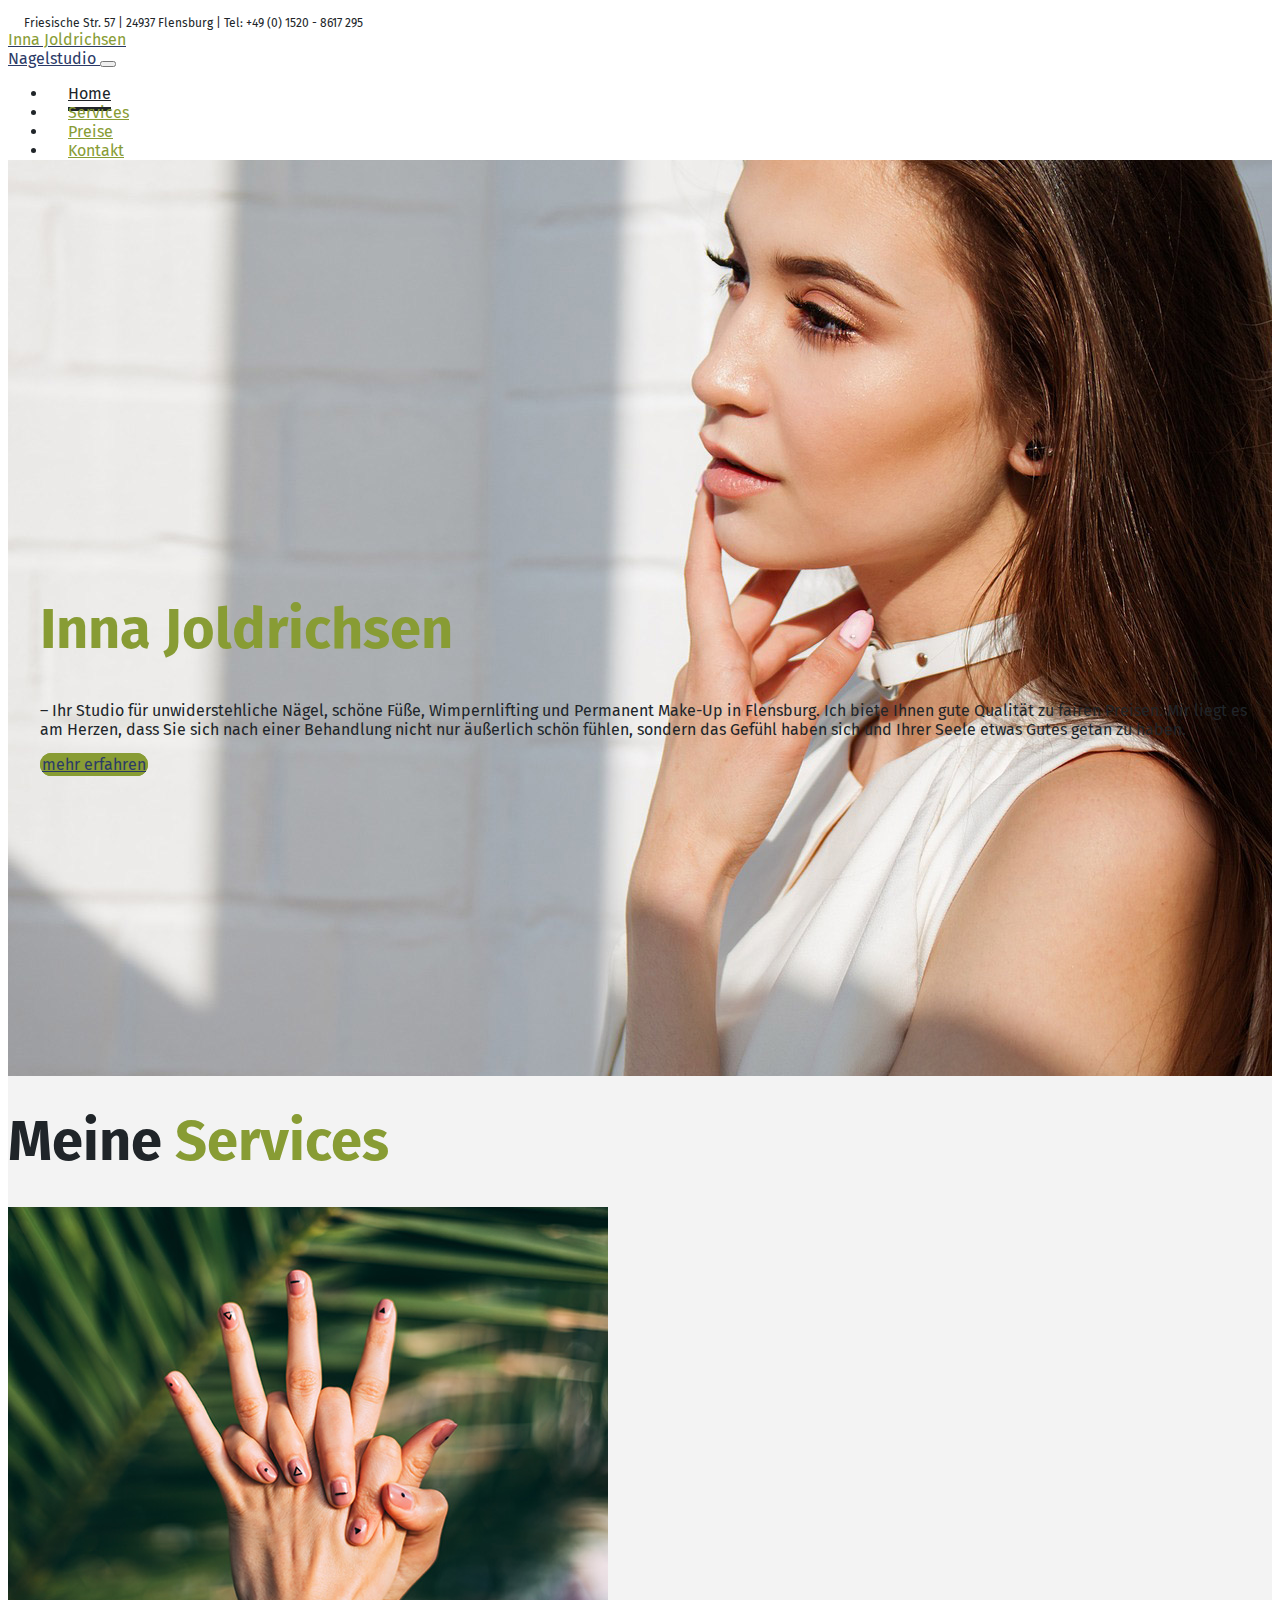
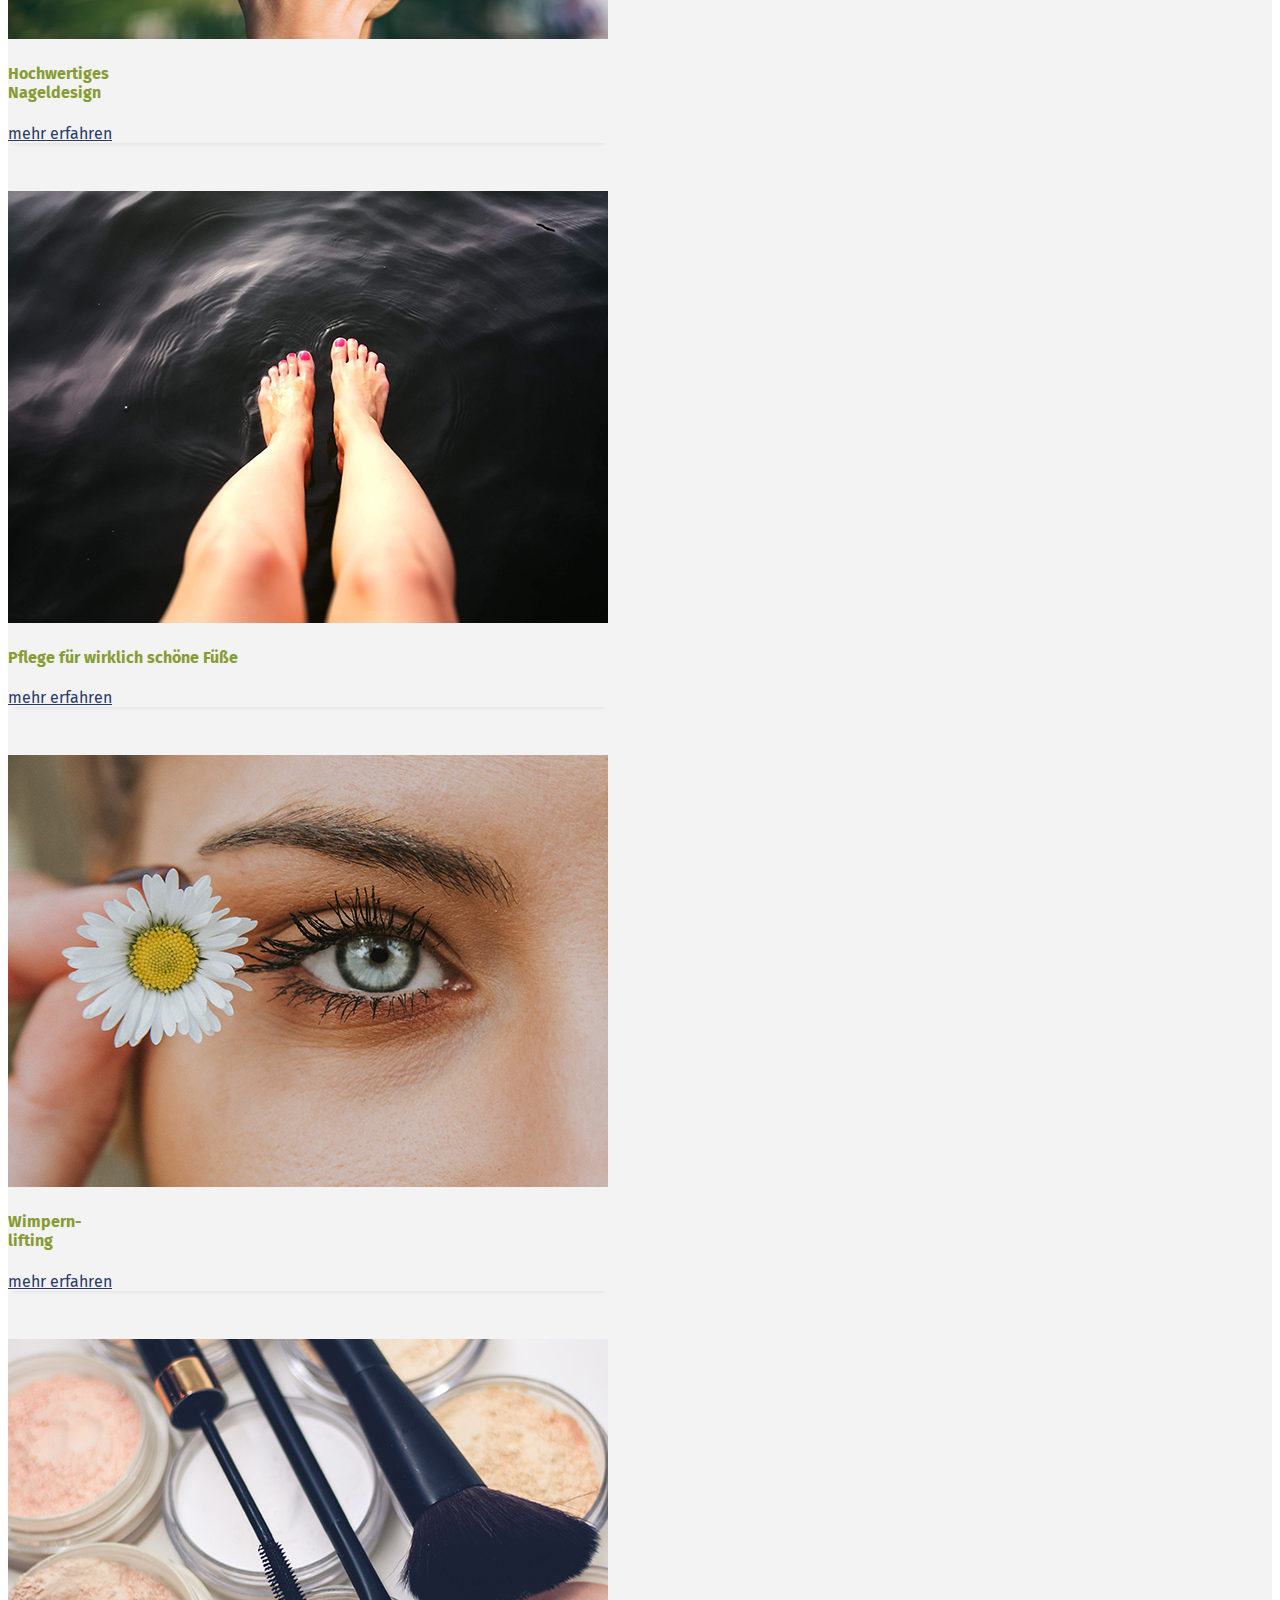
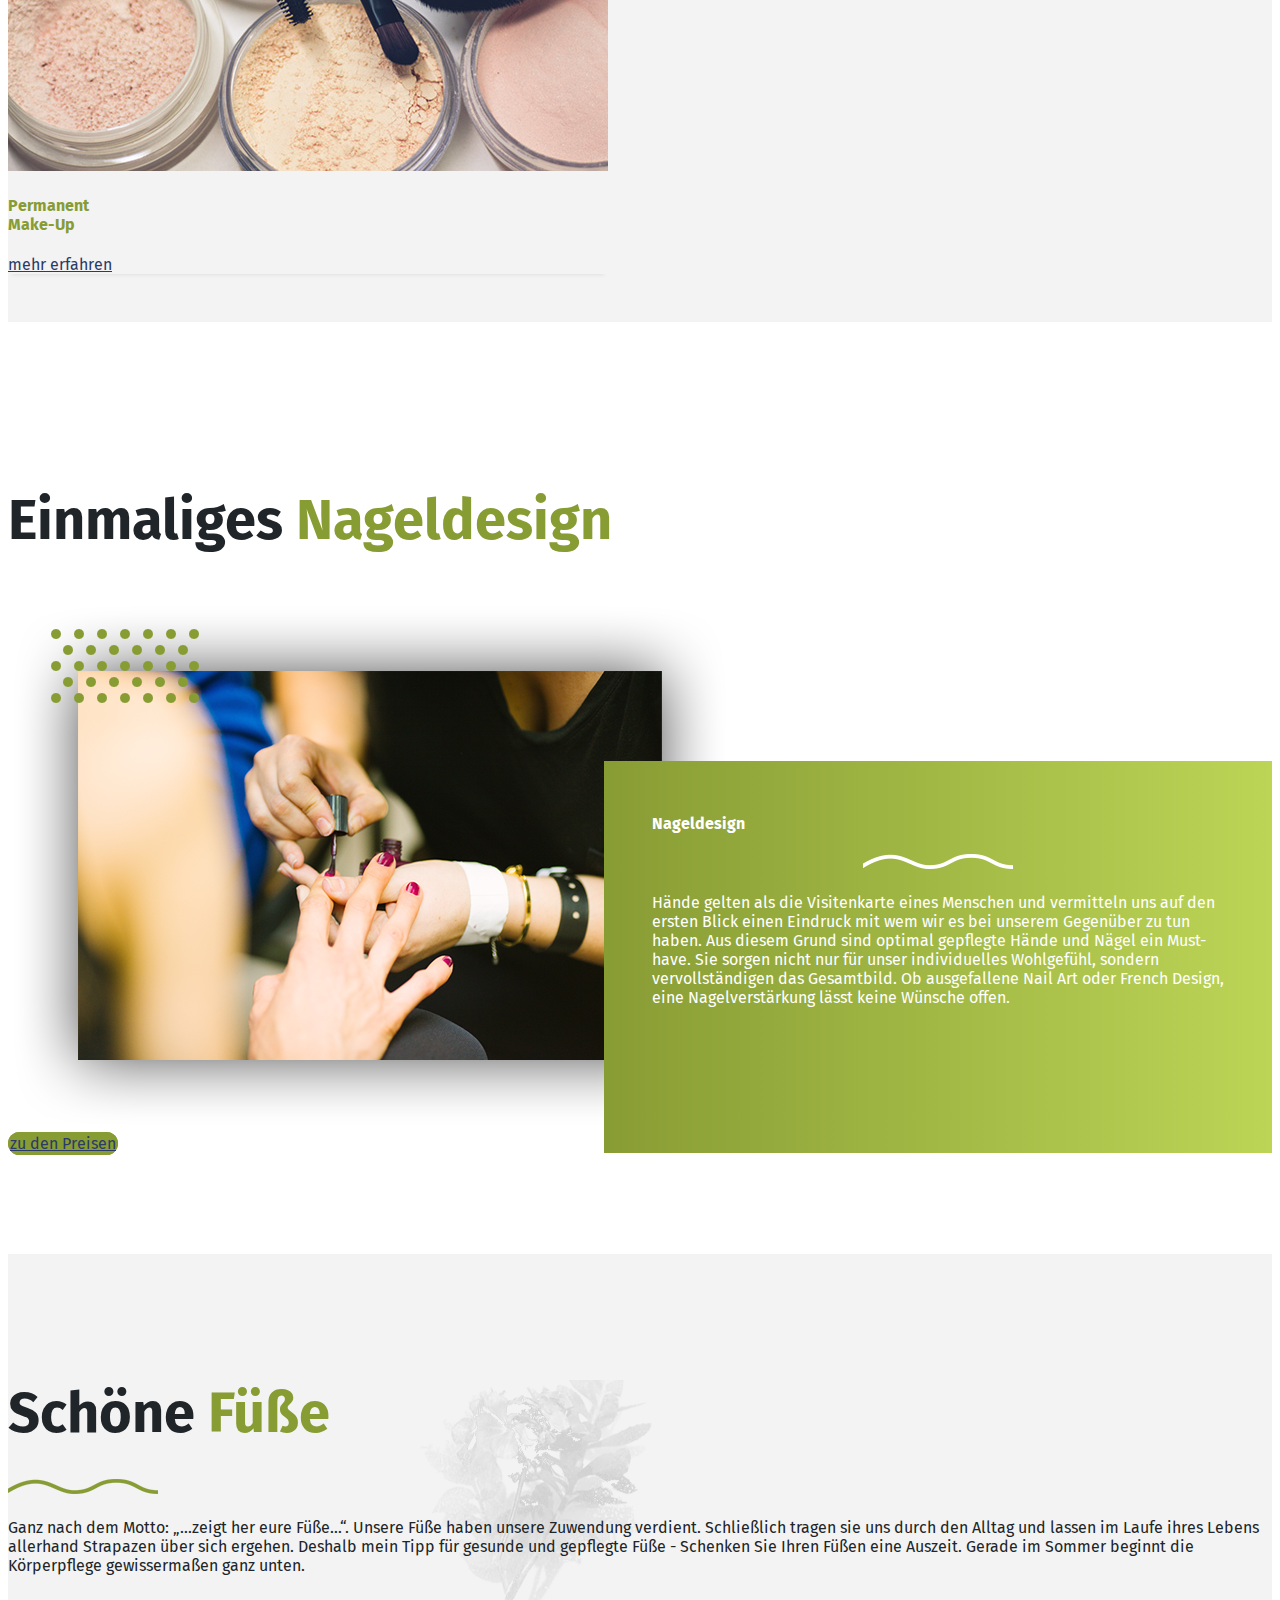
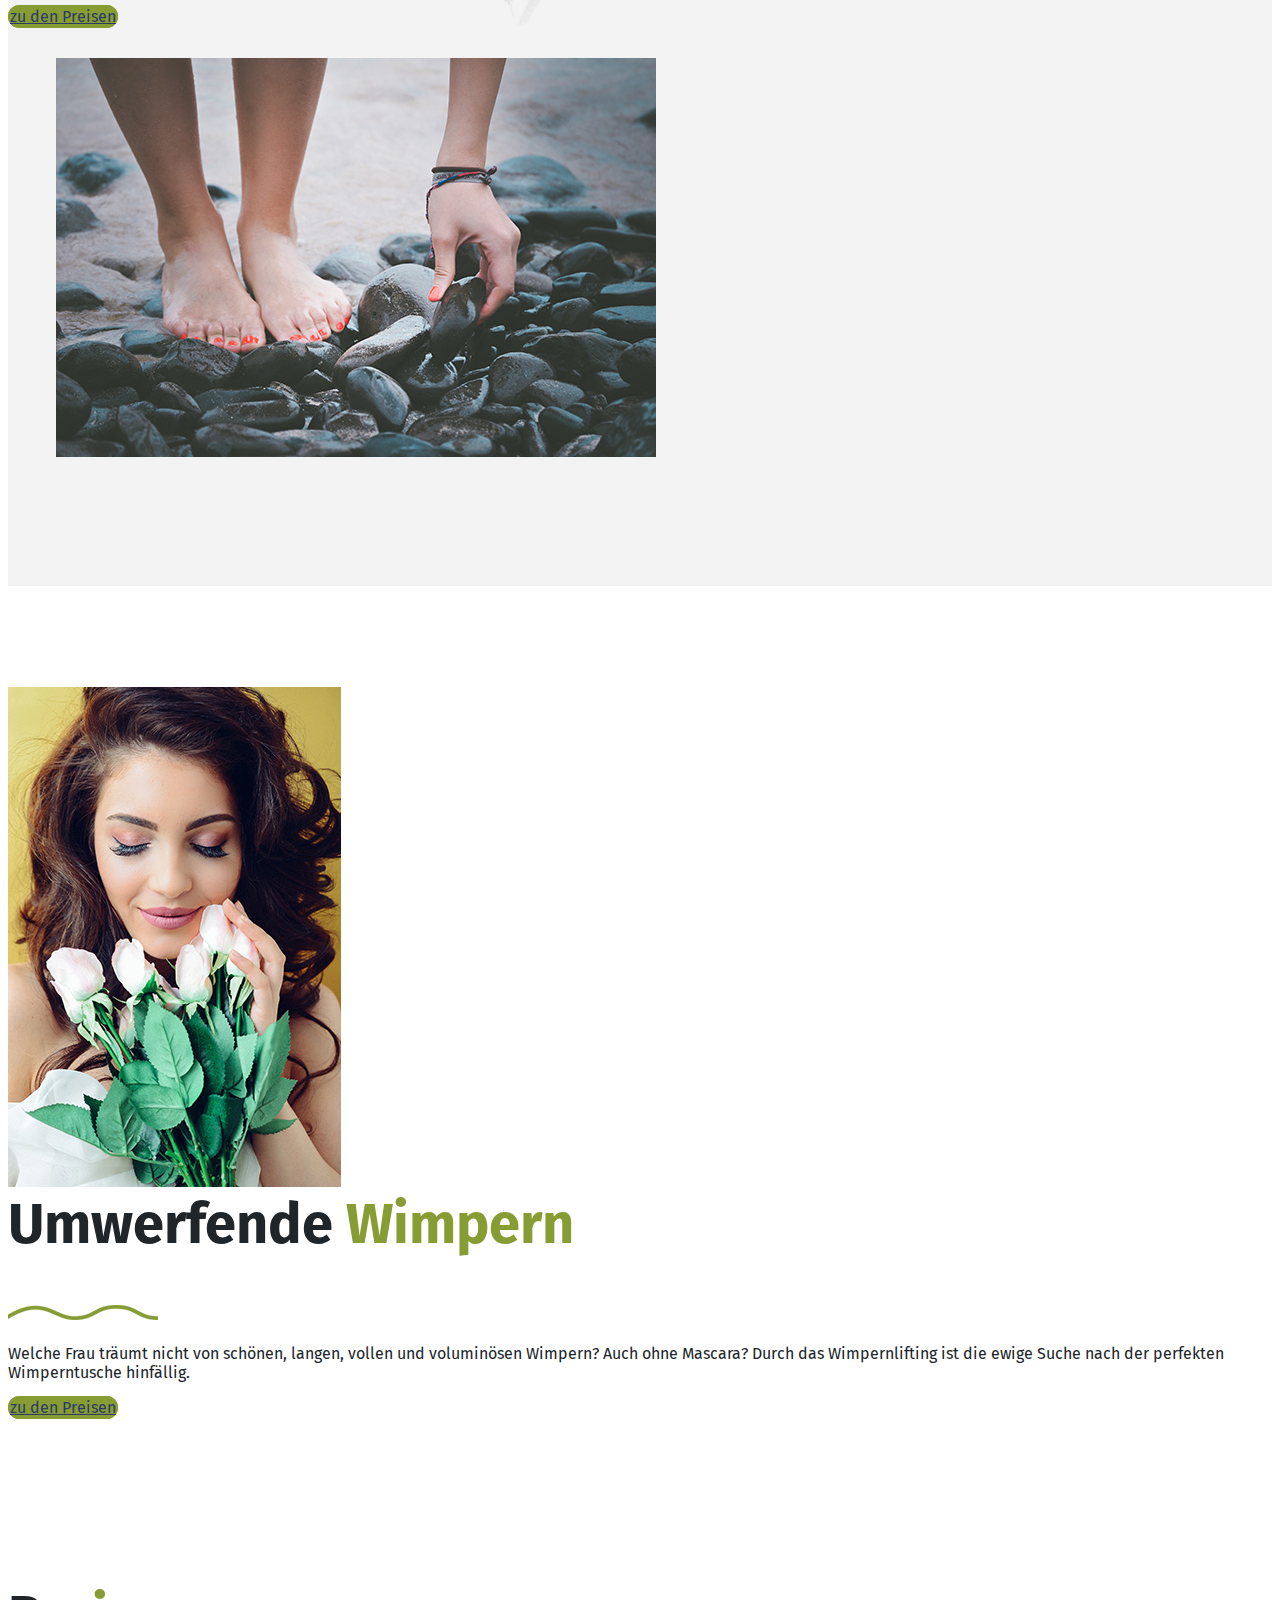
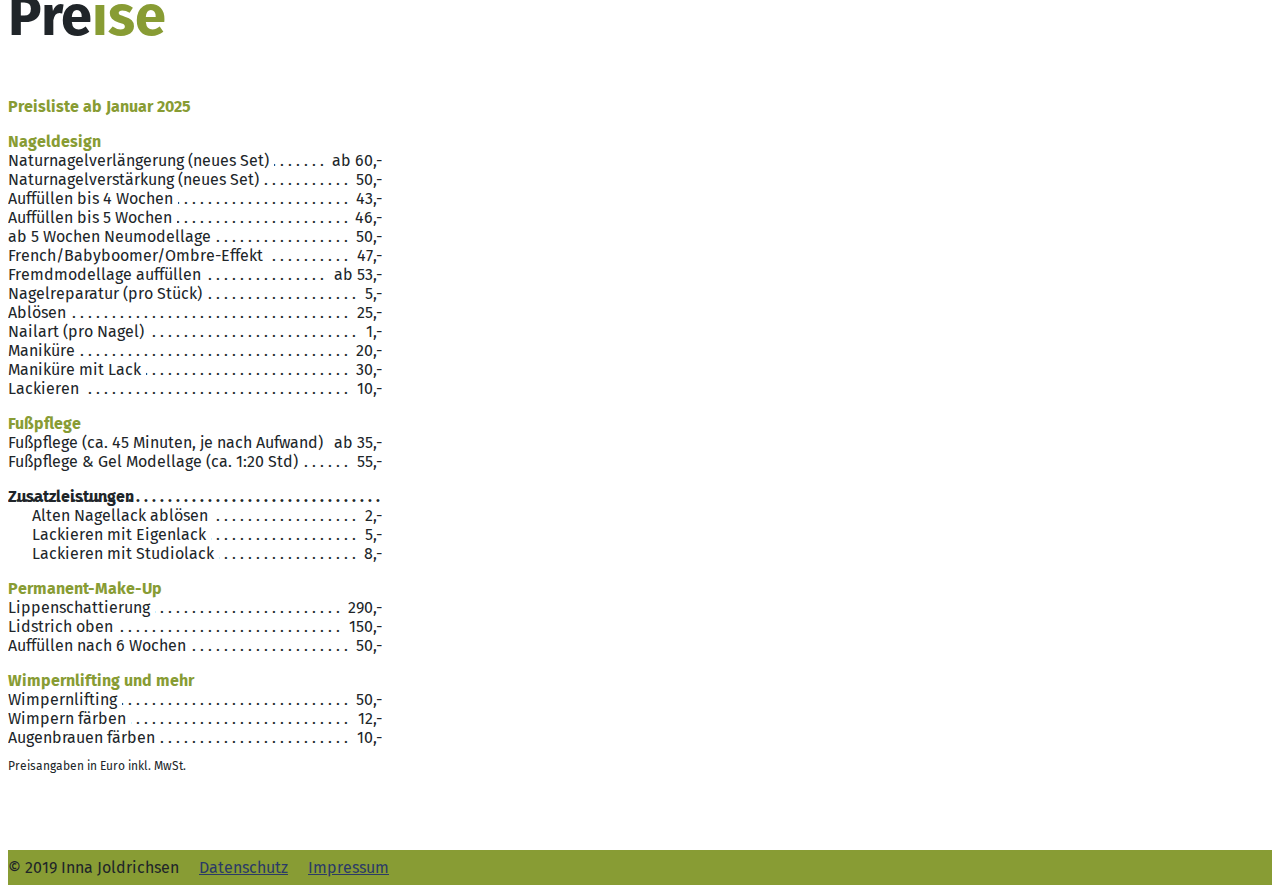
==== index.html @ 5d444e3d "Update index.html" ====
<!doctype html>
<html lang="de">

<head>
	<meta charset="utf-8">
	<meta name="viewport" content="width=device-width, initial-scale=1, shrink-to-fit=no">
	<meta name="theme-color" content="#889c34">
	<meta name="description" content="Ihr Studio für unwiderstehliche Nägel ✓ schöne Füße ✓ Wimpernlifting ✓ und Permanent
							Make-Up ✓ in Flensburg.">
	<meta name="google-site-verification" content="NHGlE4Bp3HLleCFVQWU3sclXeneQfaliuszLx5wjIrM" />

	<link rel="icon" type="image/vnd.microsoft.icon" href="favicon.ico">

	<link rel="stylesheet" href="https://stackpath.bootstrapcdn.com/bootstrap/4.1.3/css/bootstrap.min.css" integrity="sha384-MCw98/SFnGE8fJT3GXwEOngsV7Zt27NXFoaoApmYm81iuXoPkFOJwJ8ERdknLPMO"
	 crossorigin="anonymous">
	<link rel="stylesheet" type="text/css" href="styles.css">
	<title>Nagelstudio in Flensburg | Inna Joldrichsen</title>
</head>

<body>
	<header class="home">
		<div class="container-fluid head fixed-top" id="home">
			<div class="container">
				<div class="row">
					<div class="col-12">
						<p class="text-right address">Friesische Str. 57 | 24937 Flensburg | Tel: +49 (0) 1520 - 8617 295</p>
					</div>
				</div>
				<nav class="navbar navbar-expand-lg navbar-light">
					<a class="navbar-brand" href="#home">
						<span style="color: #889c34;">Inna Joldrichsen</span><br>
						Nagelstudio
					</a>
					<button class="navbar-toggler" type="button" data-toggle="collapse" data-target="#navbarSupportedContent"
					 aria-controls="navbarSupportedContent" aria-expanded="false" aria-label="Toggle navigation">
						<span class="navbar-toggler-icon"></span>
					</button>
					<div class="collapse navbar-collapse" id="navbarSupportedContent">
						<ul class="navbar-nav ml-auto" id="top-menu">
							<li class="nav-item">
								<a class="nav-link active" href="#home">Home</a>
							</li>
							<li class="nav-item">
								<a class="nav-link" href="#services">Services</a>
							</li>
							<li class="nav-item">
								<a class="nav-link" href="#prices">Preise</a>
							</li>
							<li class="nav-item">
								<a class="nav-link" href="#contact">Kontakt</a>
							</li>
						</ul>
					</div>
				</nav>
			</div>
		</div>
		<div class="container vertical-center">
			<div class="jumbotron">
				<div class="row">
					<div class="col-md-6">
						<h1 class="headline"><span style="color: #889c34;">Inna Joldrichsen</span></h1>
						<p class="lead">– Ihr Studio für unwiderstehliche Nägel, schöne Füße, Wimpernlifting und Permanent
							Make-Up in Flensburg. Ich biete Ihnen gute Qualität zu fairen Preisen. Mir liegt es am Herzen, dass Sie sich
							nach einer
							Behandlung nicht nur äußerlich schön fühlen, sondern das Gefühl haben sich und Ihrer Seele etwas Gutes getan zu
							haben.
						</p>
						<div class="text-center">
							<a class="btn btn-primary btn-lg" href="#services" role="button">mehr erfahren</a>
						</div>
					</div>
				</div>
			</div>
		</div>
	</header>

	<section class="services bg-lightgray" id="services">
		<div class="container vertical-center">
			<div class="row">
				<div class="col-12">
					<h2 class="display-4">Meine <span style="color: #889c34;">Services</span></h2>
				</div>

				<div class="col-md-6 col-lg-3">
					<div class="card">
						<a href="#nails"><img class="card-img-top" src="services/nageldesign-fuer-unvergessliche-Haende.jpg" alt="Nageldesign für unvergessliche Hände"></a>
						<div class="card-body">
							<h4 class="card-title lightgreen">Hochwertiges<br>Nageldesign</h4>
							<p class="card-text"><a href="#nails">mehr erfahren</a></p>
						</div>
					</div>
				</div>

				<div class="col-md-6 col-lg-3">
					<div class="card">
						<a href="#feet"><img class="card-img-top" src="services/Fußpflege-fuer-entspannte-Tage-am-Wasser.jpg" alt="Fußpflege für entspannte Tage am Wasser von Inna Joldrichsen"></a>
						<div class="card-body">
							<h4 class="card-title lightgreen">Pflege für wirklich schöne Füße</h4>
							<p class="card-text"><a href="#feet">mehr erfahren</a></p>
						</div>
					</div>
				</div>

				<div class="col-md-6 col-lg-3">
					<div class="card">
						<a href="#eyelash"><img class="card-img-top" src="services/wimpern-verlaengerung-in-flensburg.jpg" alt="Wimpernverlängerungen in Flensburg von Inna Joldrichsen"></a>
						<div class="card-body">
							<h4 class="card-title lightgreen">Wimpern-<br>lifting</h4>
							<p class="card-text"><a href="#eyelash">mehr erfahren</a></p>
						</div>
					</div>
				</div>

				<div class="col-md-6 col-lg-3">
					<div class="card">
						<a href="#makeup">
							<img class="card-img-top" src="services/Permanent-make-up-aus-Flensburg.jpg" alt="Permanent Make-Up aus Flensburg für die dauerhafte Schönheit">
						</a>
						<div class="card-body">
							<h4 class="card-title lightgreen">Permanent<br>Make-Up</h4>
							<p class="card-text"><a href="#makeup">mehr erfahren</a></p>
						</div>
					</div>
				</div>

			</div>
		</div>
	</section>

	<section class="nails" id="nails">
		<div class="container vertical-center">
			<div class="row justify-content-md-center">

				<div class="col-12">
					<h2 class="display-4">Einmaliges <span style="color: #889c34;">Nageldesign</span></h2>
				</div>

				<div class="col-12">
					<div class="row">
						<div class="card">
							<div class="card-img-top d-flex align-items-center">
								<div class="col-md-7">
									<img class="img-fluid" src="nails/einzigartiges-Nageldesign-aus-Flensburg-Frau-lackiert.png" alt="Nageldesign von Inna Joldrichsen in Flensburg">
									<div class="text-center">
										<a class="btn btn-primary btn-lg" href="#prices" role="button">zu den Preisen</a>
									</div>
								</div>
								<div class="col-md-5 bg-gradientgreen overlay">
									<h4 class="text-center text-white">Nageldesign</h4>
									<hr class="text-center">
									<p class="col p-2 m-0 text-center">Hände gelten als die Visitenkarte eines Menschen und vermitteln uns auf den
										ersten Blick einen Eindruck mit wem wir es bei unserem Gegenüber zu tun haben. Aus diesem Grund sind optimal
										gepflegte Hände und Nägel ein Must-have. Sie sorgen nicht nur für unser individuelles Wohlgefühl, sondern
										vervollständigen das Gesamtbild. Ob ausgefallene Nail Art oder French Design, eine Nagelverstärkung lässt
										keine Wünsche offen.</p>
								</div>
							</div>
						</div>
					</div>
				</div>

			</div>
		</div>
	</section>

	<section class="makeup bg-lightgray" id="feet">
		<div class="container vertical-center">
			<div class="row justify-content-md-center align-items-center">

				<div class="col-md-4 col-sm-12 bkg-flower">
					<h2 class="display-4">Schöne <span style="color: #889c34;">Füße</span></h2>
					<hr>
					<p style="margin-bottom: 2rem;">Ganz nach dem Motto: „…zeigt her eure Füße…“. Unsere Füße haben unsere Zuwendung
						verdient. Schließlich tragen sie uns durch den Alltag und lassen im Laufe ihres Lebens allerhand Strapazen über
						sich ergehen. Deshalb mein Tipp für gesunde und gepflegte Füße - Schenken Sie Ihren Füßen eine Auszeit. Gerade im
						Sommer beginnt die Körperpflege gewissermaßen ganz unten.</p>
					<div class="text-center">
						<a class="btn btn-primary btn-lg" href="#prices" role="button">zu den Preisen</a>
					</div>

				</div>

				<div class="col-md-6 col-sm-12">
					<img class="img-right rounded" src="fußpflege-fuer-gepflegte-fueße.jpg" alt="Fußpflege für schöne Füße in Flensburg">
				</div>

			</div>
		</div>
	</section>

	<section class="eyelash" id="eyelash">
		<div class="container vertical-center">
			<div class="row align-items-center">

				<div class="col-md-5 order-12 order-md-1">
					<img class="rounded mx-auto d-block" src="Wimpernverlaengerung-fuer-neues-selbstbewusstsein.jpg" alt="Wimpernverlängerung für eine einmalige Ausstrahlung">
				</div>

				<div class="col-md-7 order-1 order-md-12">
					<div class="row">
						<div class="col-md-10 offset-md-2 col-lg-12 offset-lg-0">
							<h2 class="display-4">Umwerfende <span style="color: #889c34;">Wimpern</span></h2>
							<hr>
						</div>

						<div class="col-md-10 offset-md-2 col-lg-9 offset-lg-0">
							<p>Welche Frau träumt nicht von schönen, langen, vollen und voluminösen Wimpern? Auch ohne Mascara? Durch das
								Wimpernlifting ist die ewige Suche nach der perfekten Wimperntusche hinfällig.</p>
						</div>
						<div class="col-md-8">
							<div class="text-center">
								<a class="btn btn-primary btn-lg" href="#prices" role="button">zu den Preisen</a>
							</div>
						</div>
					</div>
				</div>

			</div>
		</div>
	</section>

	<section class="prices" id="prices">
    <div class="container vertical-center">
        <div class="row">
            <div class="col-md-11 offset-md-1">
                <h2 class="display-4">Pre<span style="color: #889c34;">ise</span></h2>
            </div>
            <div class="col-md-5 offset-md-1">
                <p class="category" style="font-weight: bold;">Preisliste ab Januar 2025</p>
                <div>
                    <p class="category" style="font-weight: bold;">Nageldesign</p>
                    <ul class="leaders" style="list-style-type: none; padding: 0; margin: 0;">
                        <li><span>Naturnagelverlängerung (neues Set)</span><span>ab 60,-</span></li>
                        <li><span>Naturnagelverstärkung (neues Set)</span><span>50,-</span></li>
                        <li><span>Auffüllen bis 4 Wochen</span><span>43,-</span></li>
                        <li><span>Auffüllen bis 5 Wochen</span><span>46,-</span></li>
                        <li><span>ab 5 Wochen Neumodellage</span><span>50,-</span></li>
                        <li><span>French/Babyboomer/Ombre-Effekt</span><span>47,-</span></li>
                        <li><span>Fremdmodellage auffüllen</span><span>ab 53,-</span></li>
                        <li><span>Nagelreparatur (pro Stück)</span><span>5,-</span></li>
                        <li><span>Ablösen</span><span>25,-</span></li>
                        <li><span>Nailart (pro Nagel)</span><span>1,-</span></li>
                        <li><span>Maniküre</span><span>20,-</span></li>
                        <li><span>Maniküre mit Lack</span><span>30,-</span></li>
                        <li><span>Lackieren</span><span>10,-</span></li>
                    </ul>
                </div>
                <div>
                    <p class="category" style="font-weight: bold;">Fußpflege</p>
                    <ul class="leaders" style="list-style-type: none; padding: 0; margin: 0;">
                        <li><span>Fußpflege (ca. 45 Minuten, je nach Aufwand)</span><span>ab 35,-</span></li>
                        <li><span>Fußpflege & Gel Modellage (ca. 1:20 Std)</span><span>55,-</span></li>
                        <li style="margin-top: 1em; font-weight: bold;">Zusatzleistungen</li>
                        <ul class="sub-list" style="list-style-type: none; padding-left: 1.5em; margin: 0;">
                            <li><span>Alten Nagellack ablösen</span><span>2,-</span></li>
                            <li><span>Lackieren mit Eigenlack</span><span>5,-</span></li>
                            <li><span>Lackieren mit Studiolack</span><span>8,-</span></li>
                        </ul>
                    </ul>
                </div>
            </div>
            <div class="col-md-5 offset-md-1">
                <div>
                    <p class="category" style="font-weight: bold;">Permanent-Make-Up</p>
                    <ul class="leaders" style="list-style-type: none; padding: 0; margin: 0;">
                        <li><span>Lippenschattierung</span><span>290,-</span></li>
                        <li><span>Lidstrich oben</span><span>150,-</span></li>
                        <li><span>Auffüllen nach 6 Wochen</span><span>50,-</span></li>
                    </ul>
                </div>
                <div>
                    <p class="category" style="font-weight: bold;">Wimpernlifting und mehr</p>
                    <ul class="leaders" style="list-style-type: none; padding: 0; margin: 0;">
                        <li><span>Wimpernlifting</span><span>50,-</span></li>
                        <li><span>Wimpern färben</span><span>12,-</span></li>
                        <li><span>Augenbrauen färben</span><span>10,-</span></li>
                    </ul>
                </div>
            </div>
            <div class="col-11 offset-md-1">
                <p style="font-size: .75rem;">Preisangaben in Euro inkl. MwSt.</p>
            </div>
        </div>
    </div>
</section>



	<footer class="bg-lightgreen">
		<div class="container">
			<div class="row">
				<div class="col-md-10 offset-md-1">
					<span class="text-white">&copy; 2019 Inna Joldrichsen</span>
					<a class="text-white" href="/datenschutz">Datenschutz</a>
					<a class="text-white" href="/impressum">Impressum</a>
				</div>
			</div>
		</div>
	</footer>
	<script src="https://code.jquery.com/jquery-3.3.1.min.js" integrity="sha256-FgpCb/KJQlLNfOu91ta32o/NMZxltwRo8QtmkMRdAu8="
	 crossorigin="anonymous"></script>
	<script src="https://cdnjs.cloudflare.com/ajax/libs/popper.js/1.14.3/umd/popper.min.js" integrity="sha384-ZMP7rVo3mIykV+2+9J3UJ46jBk0WLaUAdn689aCwoqbBJiSnjAK/l8WvCWPIPm49"
	 crossorigin="anonymous"></script>
	<script src="https://stackpath.bootstrapcdn.com/bootstrap/4.1.3/js/bootstrap.min.js" integrity="sha384-ChfqqxuZUCnJSK3+MXmPNIyE6ZbWh2IMqE241rYiqJxyMiZ6OW/JmZQ5stwEULTy"
	 crossorigin="anonymous"></script>
	<script>
		$(document).ready(function () {
			$(document).on("scroll", onScroll);

			//smoothscroll
			$('#top-menu a').on('click', function (e) {
				e.preventDefault();
				$(document).off("scroll");

				var target = this.hash,

					$target = $(target);
				$('html, body').stop().animate({
					'scrollTop': $target.offset().top
				}, 0, function () {
					window.location.hash = target;
					$(document).on("scroll", onScroll);
				});
			});
			$('a[href^="#home"]').on('click', function (e) {
				e.preventDefault();

				window.scrollTo(0, 0);
				window.location.hash = this.hash;
			});
		});

		function onScroll(event) {

			var scrollPos = $(document).scrollTop();
			var services = $('#services').offset().top;
			var price = $('#prices').offset().top;
			var contact = $('#contact').offset().top;

			if (scrollPos > services - 75 && scrollPos < price - 75) {
				$('#top-menu .nav-item a[href^="#services"]').addClass('active');
				$('#top-menu .nav-item a[href^="#home"]').removeClass('active');
			}
			else if (scrollPos > price - 75 && scrollPos < contact - 75) {
				$('#top-menu .nav-item a[href^="#prices"]').addClass('active');
				$('#top-menu .nav-item a[href^="#services"]').removeClass('active');
				$('#top-menu .nav-item a[href^="#contact"]').removeClass('active');
				$('#top-menu .nav-item a[href^="#home"]').removeClass('active');
			}
			else if (scrollPos > contact - 75) {
				$('#top-menu .nav-item a[href^="#contact"]').addClass("active");
				$('#top-menu .nav-item a[href^="#prices"]').removeClass('active');
				$('#top-menu .nav-item a[href^="#home"]').removeClass('active');
				$('#top-menu .nav-item a[href^="#services"]').removeClass('active');
			}
			else {
				$('#top-menu .nav-item a[href^="#home"]').addClass('active');
				$('#top-menu .nav-item a[href^="#services"]').removeClass('active');
				$('#top-menu .nav-item a[href^="#prices"]').removeClass('active');
				$('#top-menu .nav-item a[href^="#contact"]').removeClass('active');
			}

			if (scrollPos < services - 75) {
				$('#top-menu .nav-item a[href^="#services"]').removeClass('active');
				$('#top-menu .nav-item a[href^="#home"]').addClass('active');
			}
			else if (scrollPos < price - 75) {
				$('#top-menu .nav-item a[href^="#services"]').addClass('active');
				$('#top-menu .nav-item a[href^="#prices"]').removeClass('active');
			}
			else if (scrollPos < contact - 75) {
				$('#top-menu .nav-item a[href^="#contact"]').removeClass("active");
				$('#top-menu .nav-item a[href^="#prices"]').addClass('active');
			}
		};
	</script>
</body>

</html>
---- styles.css ----
@import url('https://fonts.googleapis.com/css?family=Fira+Sans');

html{
	scroll-behavior: smooth;
}
body {
	font-size: 1rem;
	font-family: 'Fira Sans', sans-serif;
	color: #202529;
}
a{
	color: #2B3A67;
}
a:hover{
	color: rgba(43, 58, 103, .8);
	text-decoration: underline;
}
.bg-lightgray{
	background-color: #f3f3f3;
}
.bg-lightyellow{
	background-color: #FFFD82;
}
.bg-lightbrown{
	background-color: #FF9B71;
}
.bg-lightred{
	background-color: #E84855;
}
.bg-lightblue{
	background-color: #2B3A67;
}
.bg-lightgreen{
	background-color: #889c34;
}
.lightgreen{
	color: #889c34;
}
.headline {
	font-size: 2rem;
}
.display-4 {
	font-size: 2.5rem;
}
@media screen and (min-width: 568px) {
	.display-4 {
		font-size: 3.5rem;
	}
	.headline {
		font-size: 3.5rem;
	}
}
header.home .container-fluid.head{
	background-color: #fff;
}
header.home {
	background-image: url('inna-joldrichsen-nagelstudio.jpg');
	background-repeat: no-repeat;
	background-attachment: fixed;
	background-position-x: 50%;
}
.navbar .navbar-nav .nav-link{
	padding: .25rem 0;
	margin: 0 1.25rem;
	color: #889c34;
	font-size: 1rem;
}
.navbar .navbar-nav .nav-item .nav-link{
	border-bottom: .25rem solid transparent;
}
.navbar .navbar-nav .nav-item.active .nav-link{
	border-bottom: .25rem solid transparent;
}
.navbar .navbar-collapse{
	background: #fff;
}
.navbar .navbar-nav .nav-link:hover{
	color: #202529;
	border-bottom: .25rem solid transparent;
}
@media screen and (min-width: 992px) {
	.navbar .navbar-nav .nav-item.active .nav-link{
		border-bottom: .25rem solid #202529;
	}
	.navbar .navbar-collapse{
		background: transparent;
	}
	.navbar .navbar-nav .nav-link:hover{
		border-bottom: .25rem solid #202529;
	}
}
.navbar .navbar-brand{
	margin-top: -0.75rem;
}
.navbar-light .navbar-nav .active>.nav-link,
.navbar-light .navbar-nav .nav-link.active, 
.navbar-light .navbar-nav .nav-link.show, 
.navbar-light .navbar-nav .show>.nav-link{
	color: #202529;
	border-bottom: .25rem solid transparent;
}
@media screen and (min-width: 992px){
	.navbar-light .navbar-nav .active>.nav-link,
	.navbar-light .navbar-nav .nav-link.active, 
	.navbar-light .navbar-nav .nav-link.show, 
	.navbar-light .navbar-nav .show>.nav-link{
		border-bottom: .25rem solid #202529;
	}
}
.address{
	margin: 1rem 1rem 0; 
	font-size: .75rem; 
	padding-right: 0rem;
}
@media screen and (min-width: 992px) {
	.address{
		padding-right: 1rem;
	}
}
.btn{
	background-color: #889c34;
	border-radius: 25px;
	border: 2px solid #889c34;
}
.btn:hover,
.btn:active{
	color: #889c34;;
	background-color: transparent;
	border: 2px solid #889c34;
}
.btn-primary:not(:disabled):not(.disabled).active:focus, 
.btn-primary:not(:disabled):not(.disabled):active:focus, 
.show>.btn-primary.dropdown-toggle:focus{
	box-shadow: 0 0 0 0.2rem rgba(136, 156, 52,.5);
}
.btn-primary:not(:disabled):not(.disabled).active, 
.btn-primary:not(:disabled):not(.disabled):active, 
.show>.btn-primary.dropdown-toggle{
	color: #fff;
    background-color: #889c34;
    border-color: #889c34;
}
.jumbotron p,
.jumbotron h1,
.jumbotron h2, 
.jumbotron h3{
	color: #202529;
}
.container.vertical-center{
	min-height: 100%;  /* Fallback for browsers do NOT support vh unit */
  	min-height: 100vh; /* These two lines are counted as one :-)       */

  	display: flex;
  	align-items: center;
}
.jumbotron {
	padding-top: 9rem;
	background-color: transparent;
}
@media (min-width: 576px){
	.jumbotron {
		padding: 9rem 1rem 4rem 2rem;
	}
}
section{
	padding-bottom: 2rem;
}
section.services{
	padding-bottom: 0;
}
/*
	Services
*/
.services .display-4,
.makeup .display-4{
	margin-top: 2rem;
	margin-bottom: 2rem;
}
.services .card{
	border: initial;
	margin-bottom: 3rem;
	-moz-box-shadow: 0 5px 4px -4px rgba(0, 0, 0, 0.08);
	-webkit-box-shadow: 0 5px 4px -4px rgba(0, 0, 0, 0.08);
	box-shadow: 0 5px 4px -4px rgba(0, 0, 0, 0.08);
}
/*
	Make-Up
*/
.makeup .img-right{
	margin-left: 0; 
	margin-top: 2rem;
	width: 100%;
	max-width: 600px;
}
@media screen and (min-width: 768px){
	.makeup .img-right{
		margin-left: 3rem;
	}
}
.makeup hr{
	display: block;
    border: 0px;
	height: 15px;
	width: 150px;
	margin-left: 0;
	margin-bottom: 1.5rem;
	background-image: url('divider.png');
}
.makeup .bkg-flower{
	background-image: url('bkg-flower.png');
	background-repeat: no-repeat;
	background-position: 40% 90%;
	
}
/*
	Nails
*/
.nails .img-left{
	margin-left: 0; 
	margin-top: 2rem;
	width: 100%;
}
.nails .display-4{
	margin-top: 2rem;
}
@media screen and (min-width: 992px) {
	.nails .display-4{
		margin-top: 6rem;
	}
}
.nails .overlay{
	margin-top: 2rem;
	padding: 2rem 3rem;
}
@media screen and (min-width: 768px){
	.nails .overlay{
		margin-top: 10rem;
		margin-left: -8rem;
	}
}
.nails .bg-gradientgreen{
	background: #889c34; /* Old browsers */
	background: -moz-linear-gradient(left, #889c34 0%, #bcd556 100%); /* FF3.6-15 */
	background: -webkit-linear-gradient(left, #889c34 0%,#bcd556 100%); /* Chrome10-25,Safari5.1-6 */
	background: linear-gradient(to right, #889c34 0%,#bcd556 100%); /* W3C, IE10+, FF16+, Chrome26+, Opera12+, Safari7+ */
	filter: progid:DXImageTransform.Microsoft.gradient( startColorstr='#889c34', endColorstr='#bcd556',GradientType=1 ); /* IE6-9 */
}
.nails p,
.nails h4{
	color: #fff;
}
.nails hr{
	display: block;
    border: 0px;
	height: 15px;
	width: 150px;
	margin-bottom: 1.5rem;
	background-image: url('divider-white.png');
}
.nails .card{
	border: initial;
}
.nails .card .d-flex{
	display: block!important;
}
@media screen and (min-width: 768px){
	.nails .card .d-flex{
		display: flex!important;
	}
}
/*
	Eyelash
*/
.eyelash .display-4,
.prices .display-4,
.contact .display-4{
	margin-top: 2rem;
}
@media screen and (min-width: 992px){
	.eyelash .display-4,
	.contact .display-4{
		margin-top: 0rem;
	}
}
.eyelash hr{
	display: block;
    border: 0px;
	height: 15px;
	width: 150px;
	margin-left: 0;
	margin-bottom: 1.5rem;
	background-image: url('divider.png');
}
.eyelash .card{
	border: initial;
}
.eyelash .card .d-flex{
	display: block!important;
}
@media screen and (min-width: 768px){
	.eyelash .card .d-flex{
		display: flex!important;
	}
}
.eyelash img{
	margin-top: 2rem;
	max-width: 100%;
}

/*
	Prices
*/
.prices p.category{
	color: #889c34;
	font-weight: 600;
	margin-bottom: 0;
}
.prices p.price,
.prices p.name {
	margin-bottom: 0;
}

.prices ul.leaders {
    padding: 0;
    overflow-x: hidden;
	list-style: none;
}
.prices ul.leaders li:before {
    float: left;
    width: 0;
    white-space: nowrap;
    content:
 ". . . . . . . . . . . . . . . . . . . . "
 ". . . . . . . . . . . . . . . . . . . . "
 ". . . . . . . . . . . . . . . . . . . . "
 ". . . . . . . . . . . . . . . . . . . . ";
}
.prices ul.leaders li.nots:before {
    content: "";
}
 .prices ul.leaders span:first-child {
    padding-right: 0.33em;
	background: #fff;
}
.prices ul.leaders span + span {
    float: right;
    padding-left: 0.33em;
	background: #fff;
}

.prices ul.leaders ul{
	list-style-type: disc;
}

/*
	Contact
*/
.contact h3{
	color: #889c34;
}
.contact a{
	color: #2B3A67;
}
.contact a:hover{
	color: rgba(43, 58, 103, .8);
	text-decoration: underline;
}

.mapouter{
	text-align:right;
	margin-top: 1rem;
	width:100%;
}
.gmap_canvas {
	overflow:hidden;
	background:none!important;
	width:100%;
}
.gmap_canvas iframe{
	min-height: 400px;
}
footer a{
	margin-left: 1rem;
}
footer .container{
	padding-top: .5rem;
	padding-bottom: .5rem;
}
.protection .rights{
	font-size: 0rem;
}
@media screen and (min-width: 576px){
	.protection .rights{
		font-size: 6rem;
	}
}
@media screen and (min-width: 768px){
	.protection .rights{
		font-size: 12rem;
	}
}
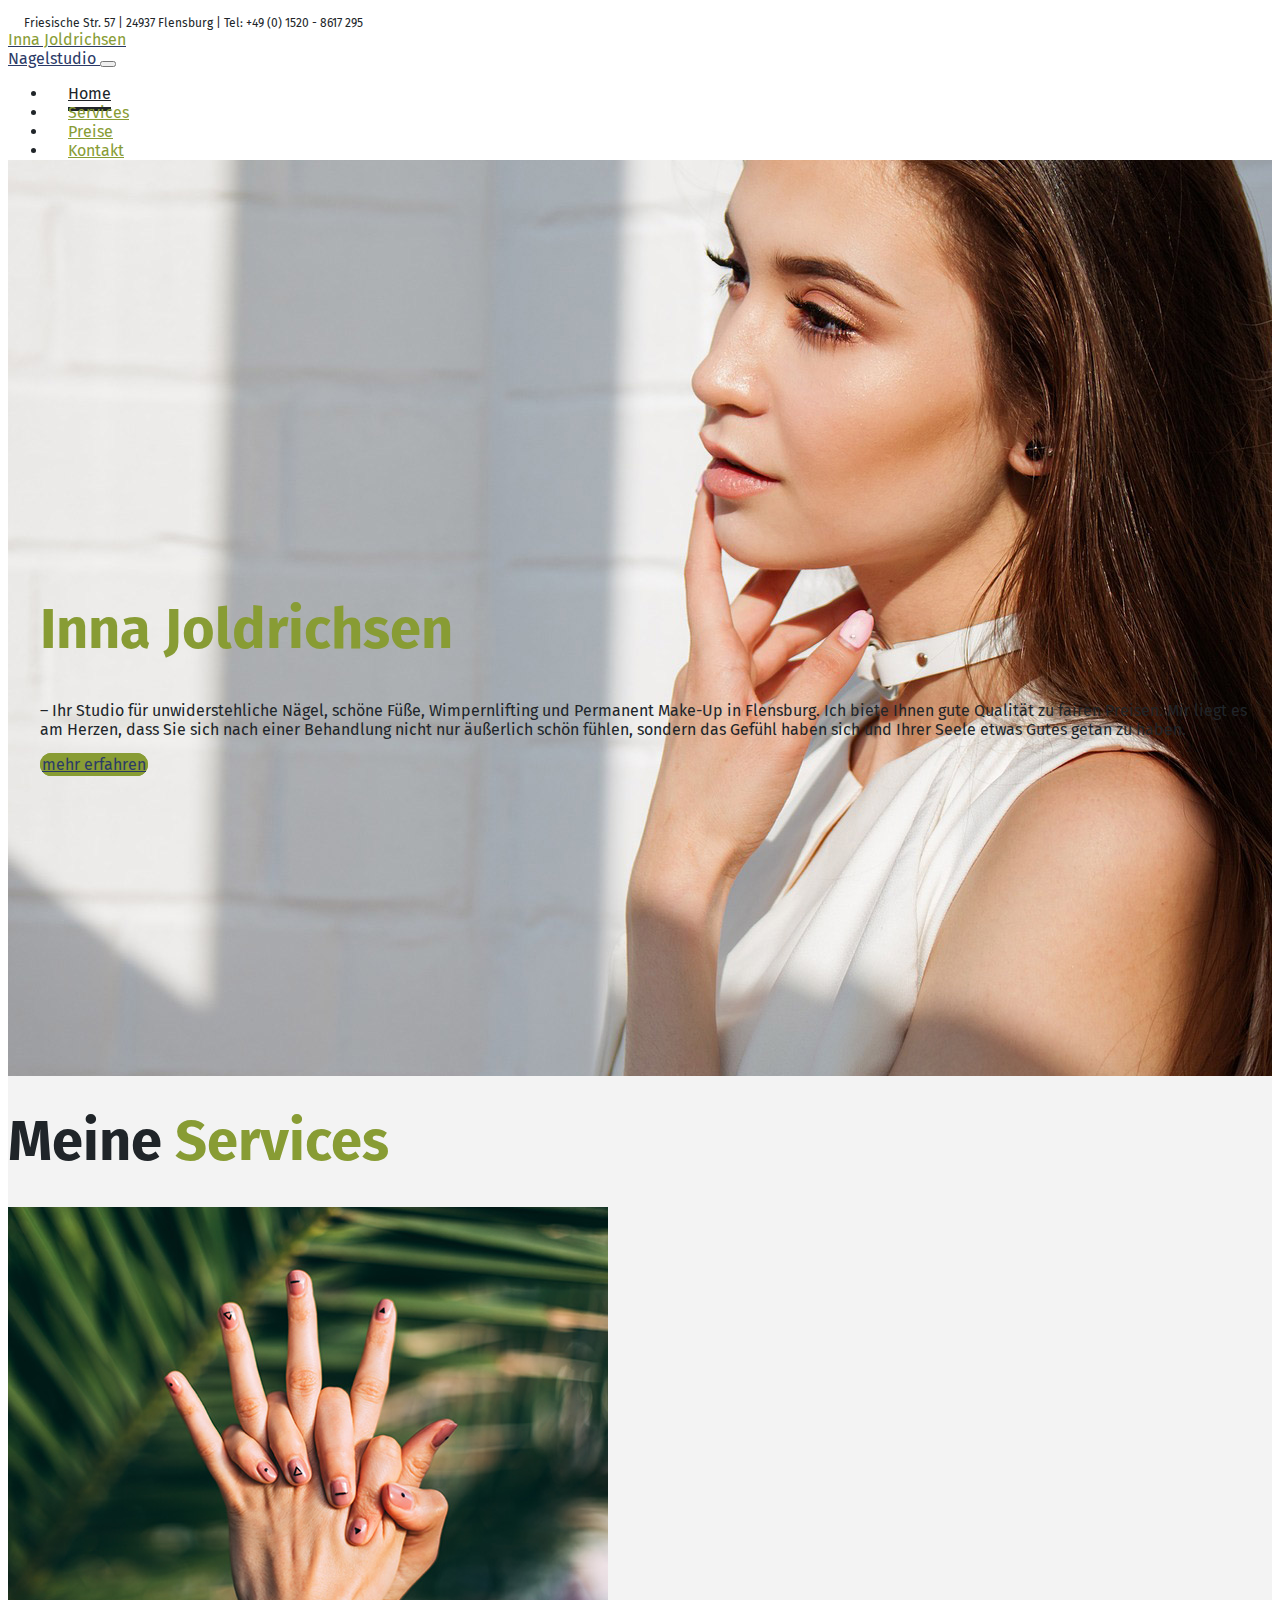
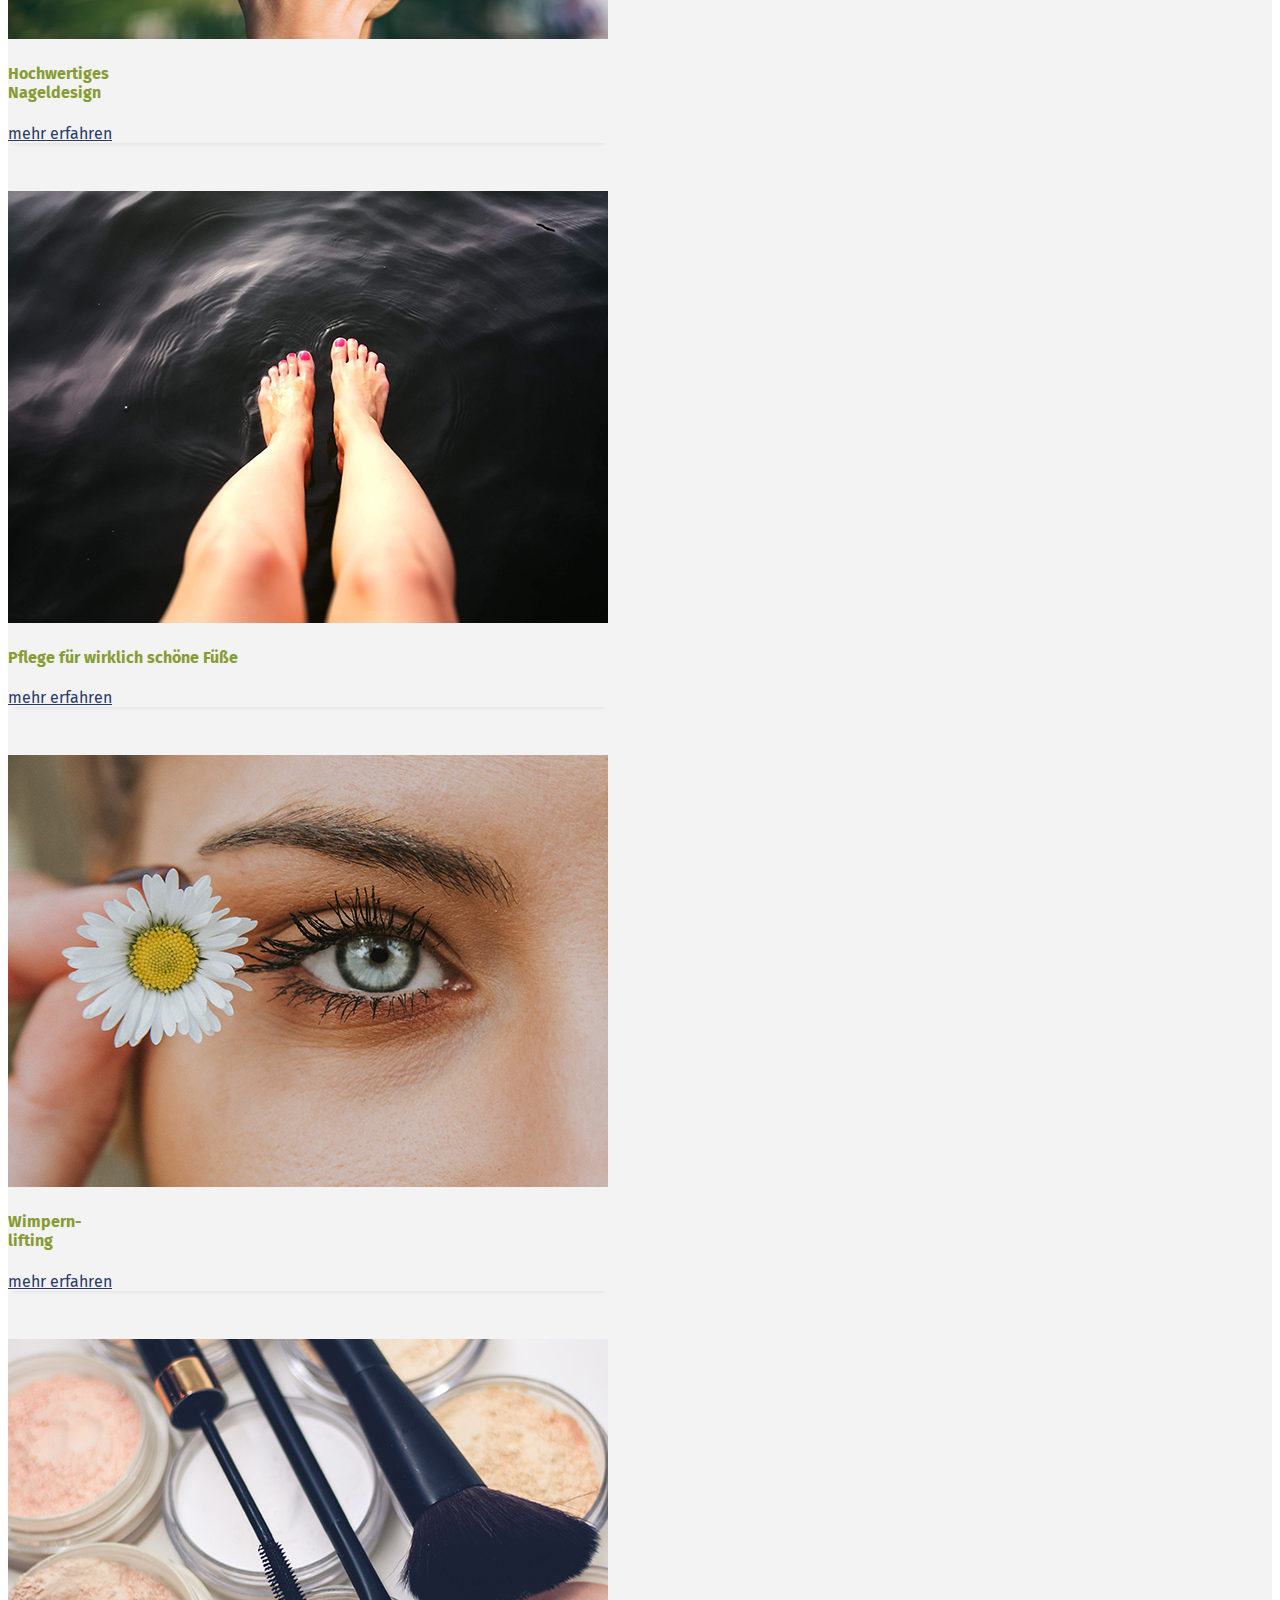
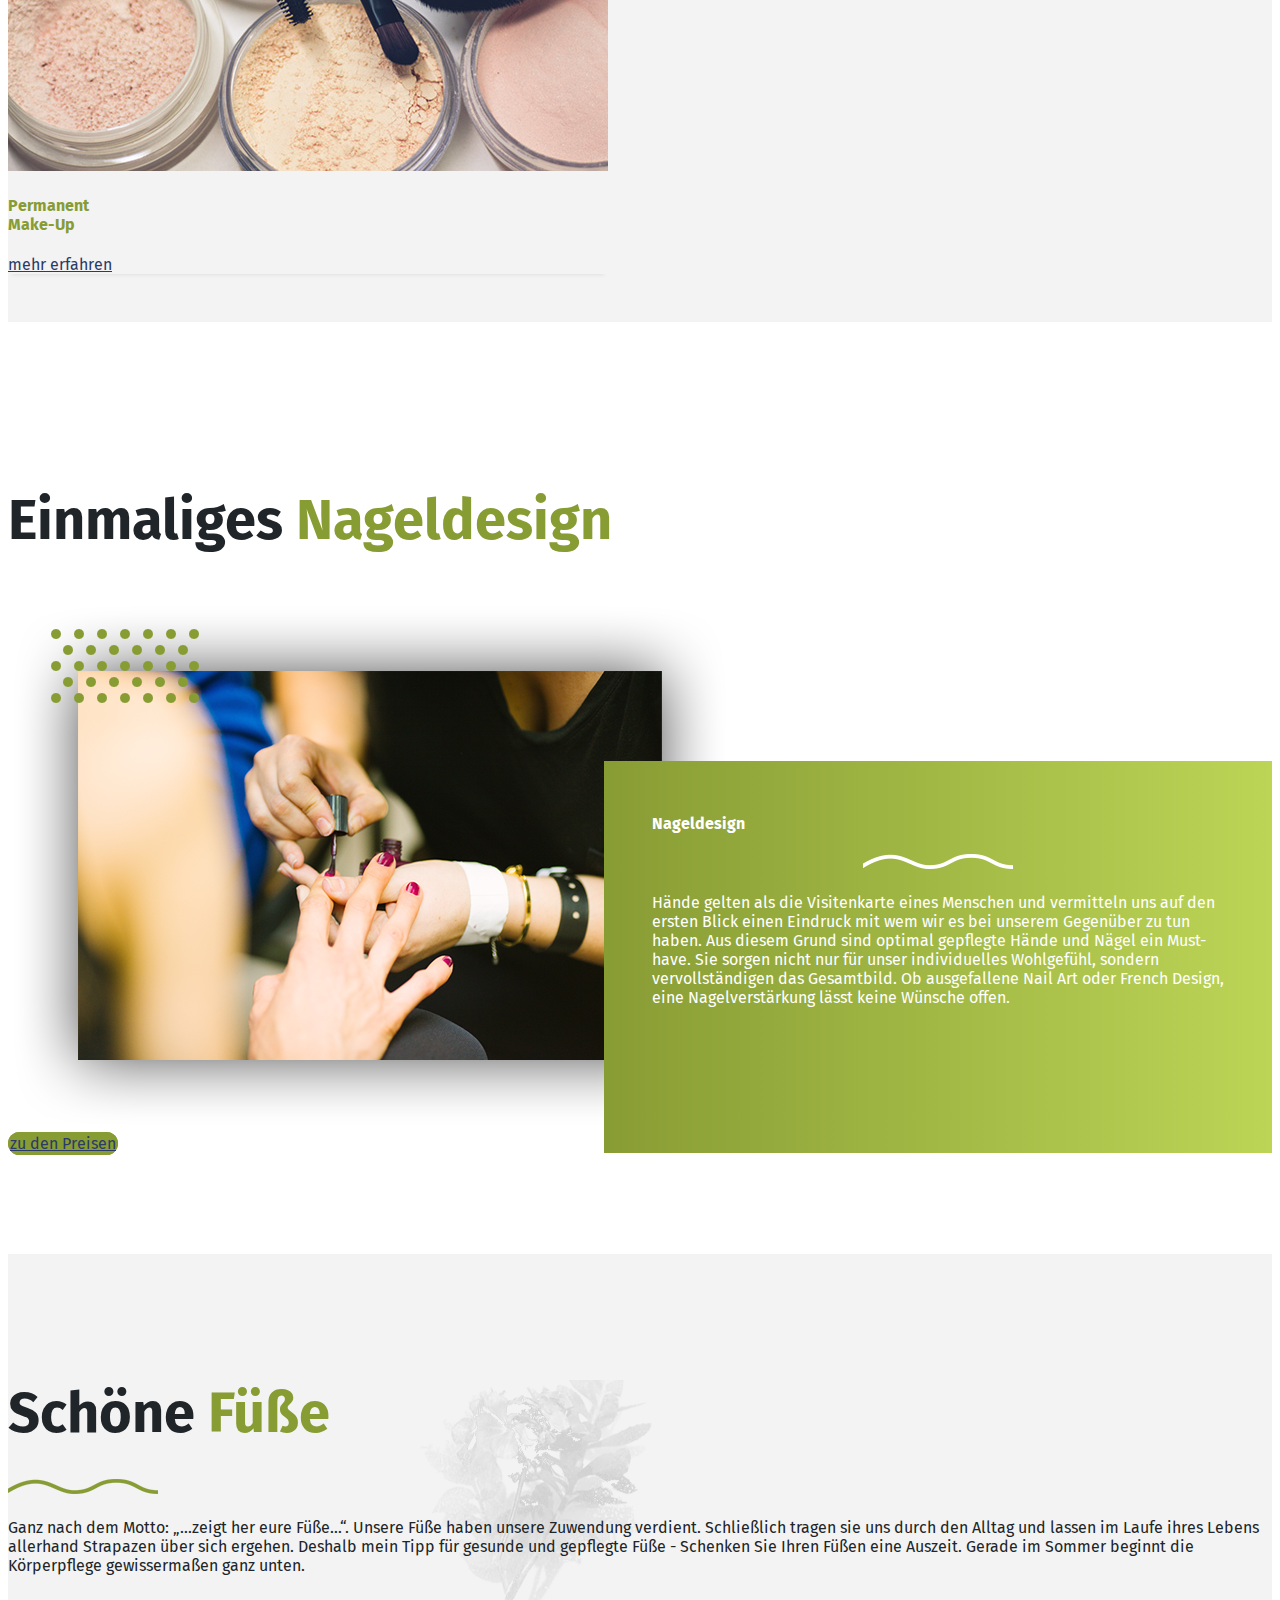
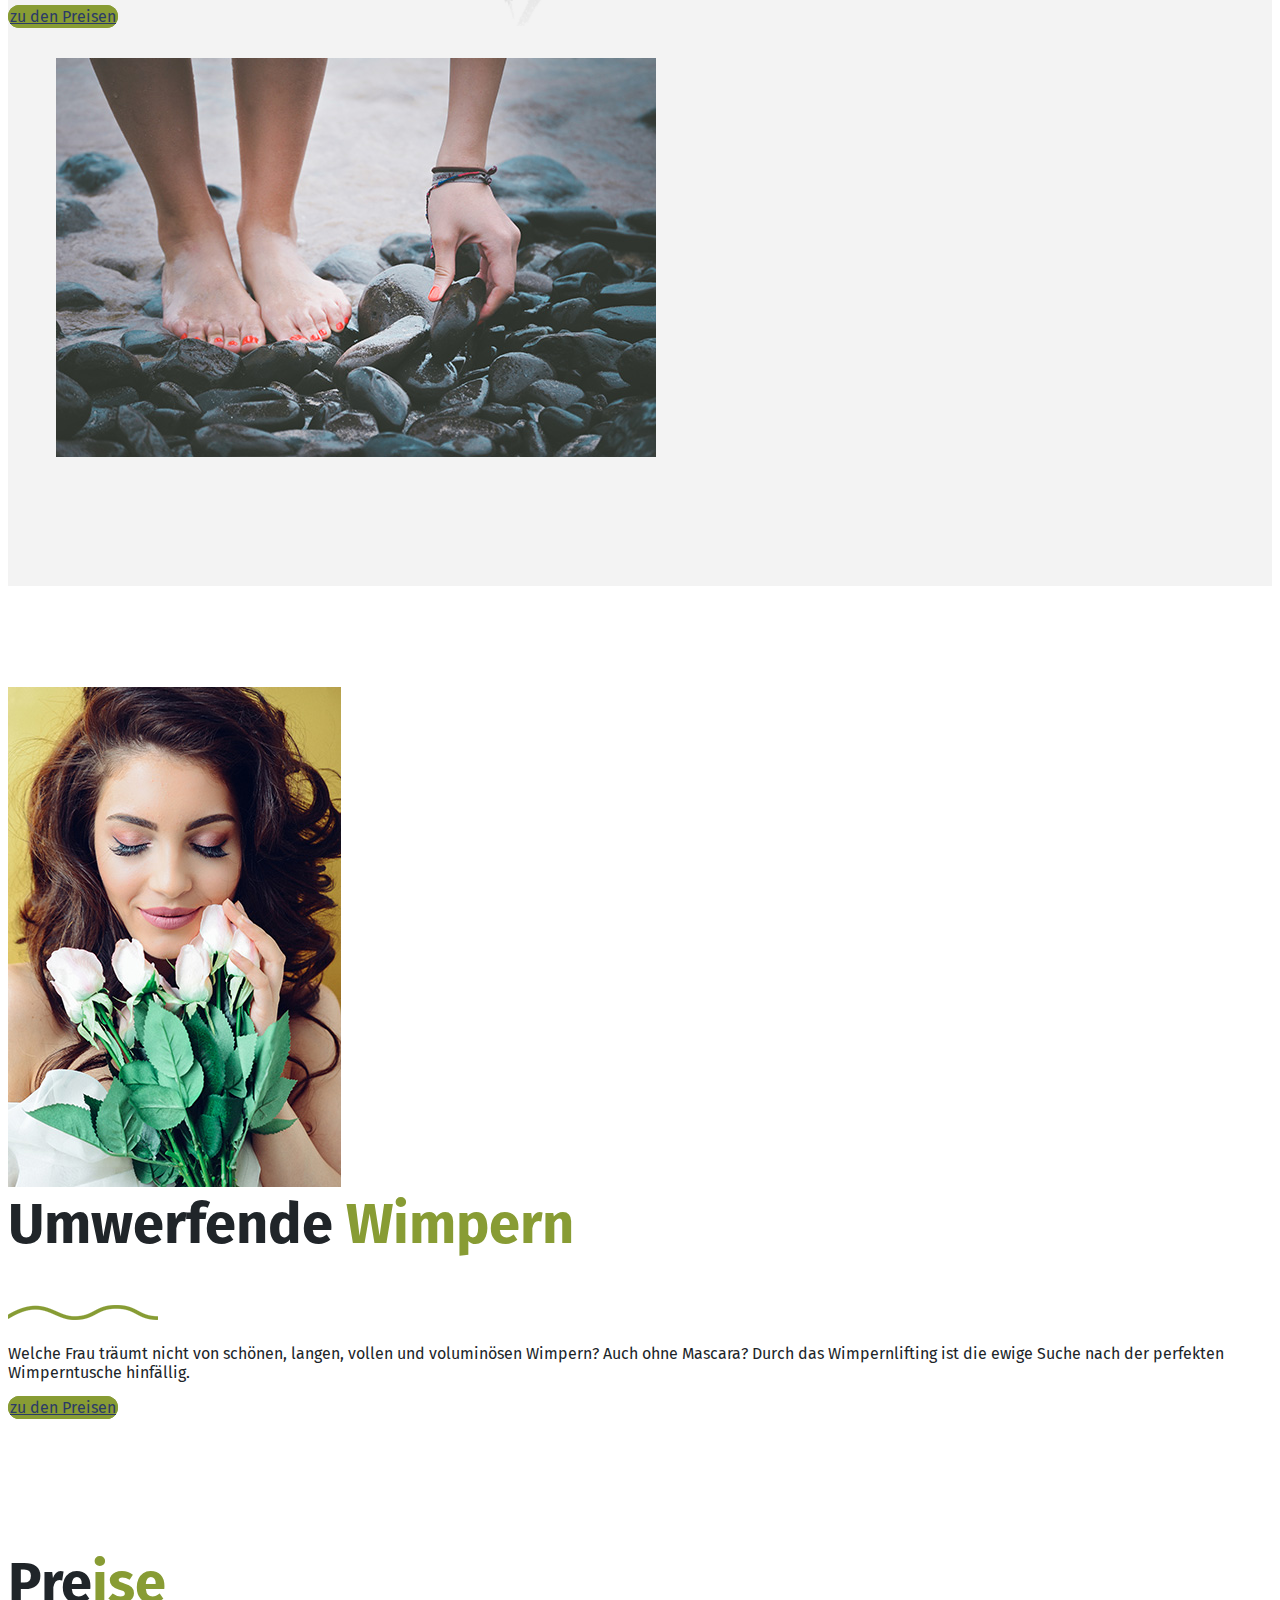
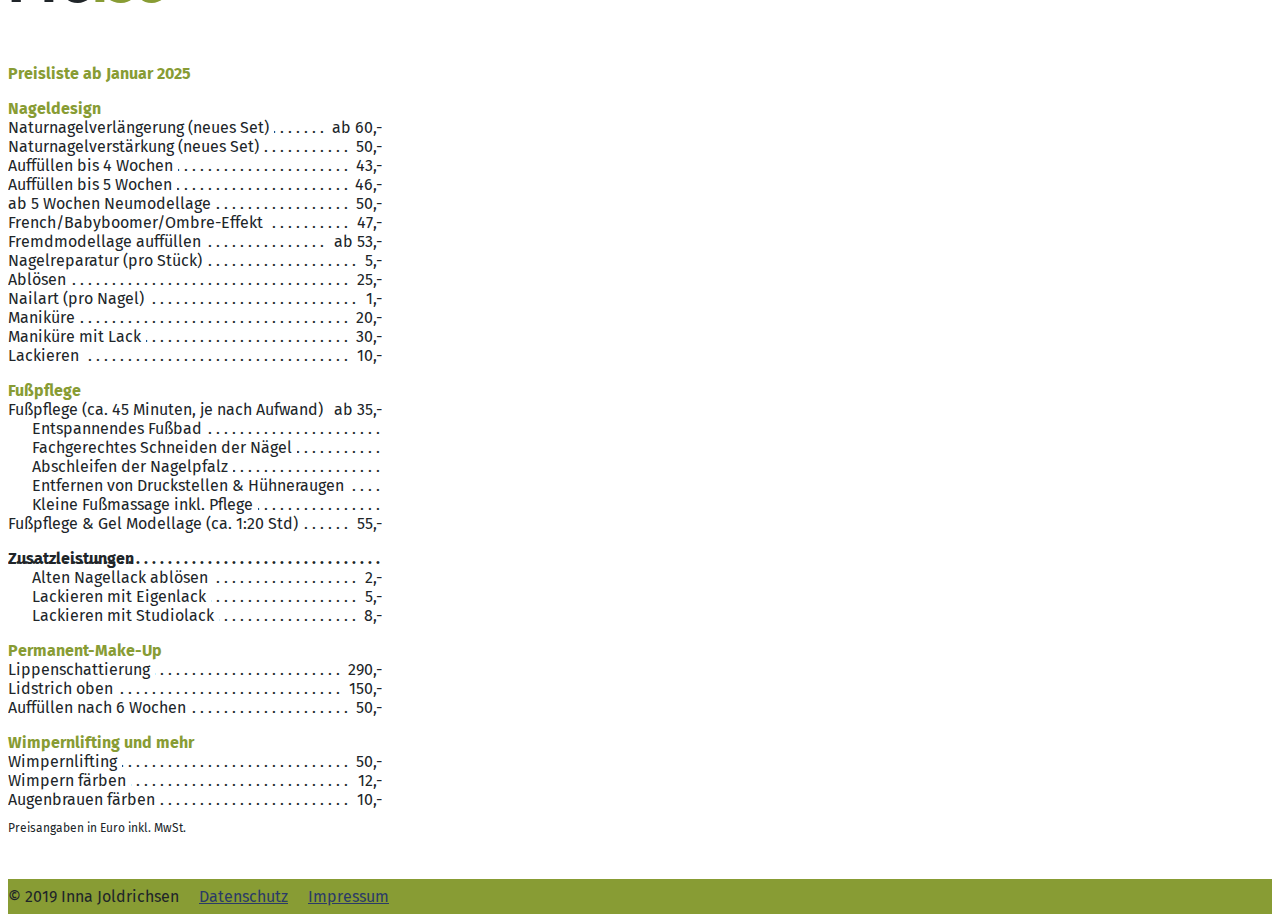
==== commit a65814fa: "Update index.html" ====
--- a/index.html
+++ b/index.html
@@ -249,6 +249,13 @@
                     <p class="category" style="font-weight: bold;">Fußpflege</p>
                     <ul class="leaders" style="list-style-type: none; padding: 0; margin: 0;">
                         <li><span>Fußpflege (ca. 45 Minuten, je nach Aufwand)</span><span>ab 35,-</span></li>
+                        <ul class="sub-list" style="list-style-type: none; padding-left: 1.5em; margin: 0;">
+                            <li><span>Entspannendes Fußbad</span></li>
+                            <li><span>Fachgerechtes Schneiden der Nägel</span></li>
+                            <li><span>Abschleifen der Nagelpfalz</span></li>
+                            <li><span>Entfernen von Druckstellen & Hühneraugen</span></li>
+                            <li><span>Kleine Fußmassage inkl. Pflege</span></li>
+                        </ul>
                         <li><span>Fußpflege & Gel Modellage (ca. 1:20 Std)</span><span>55,-</span></li>
                         <li style="margin-top: 1em; font-weight: bold;">Zusatzleistungen</li>
                         <ul class="sub-list" style="list-style-type: none; padding-left: 1.5em; margin: 0;">
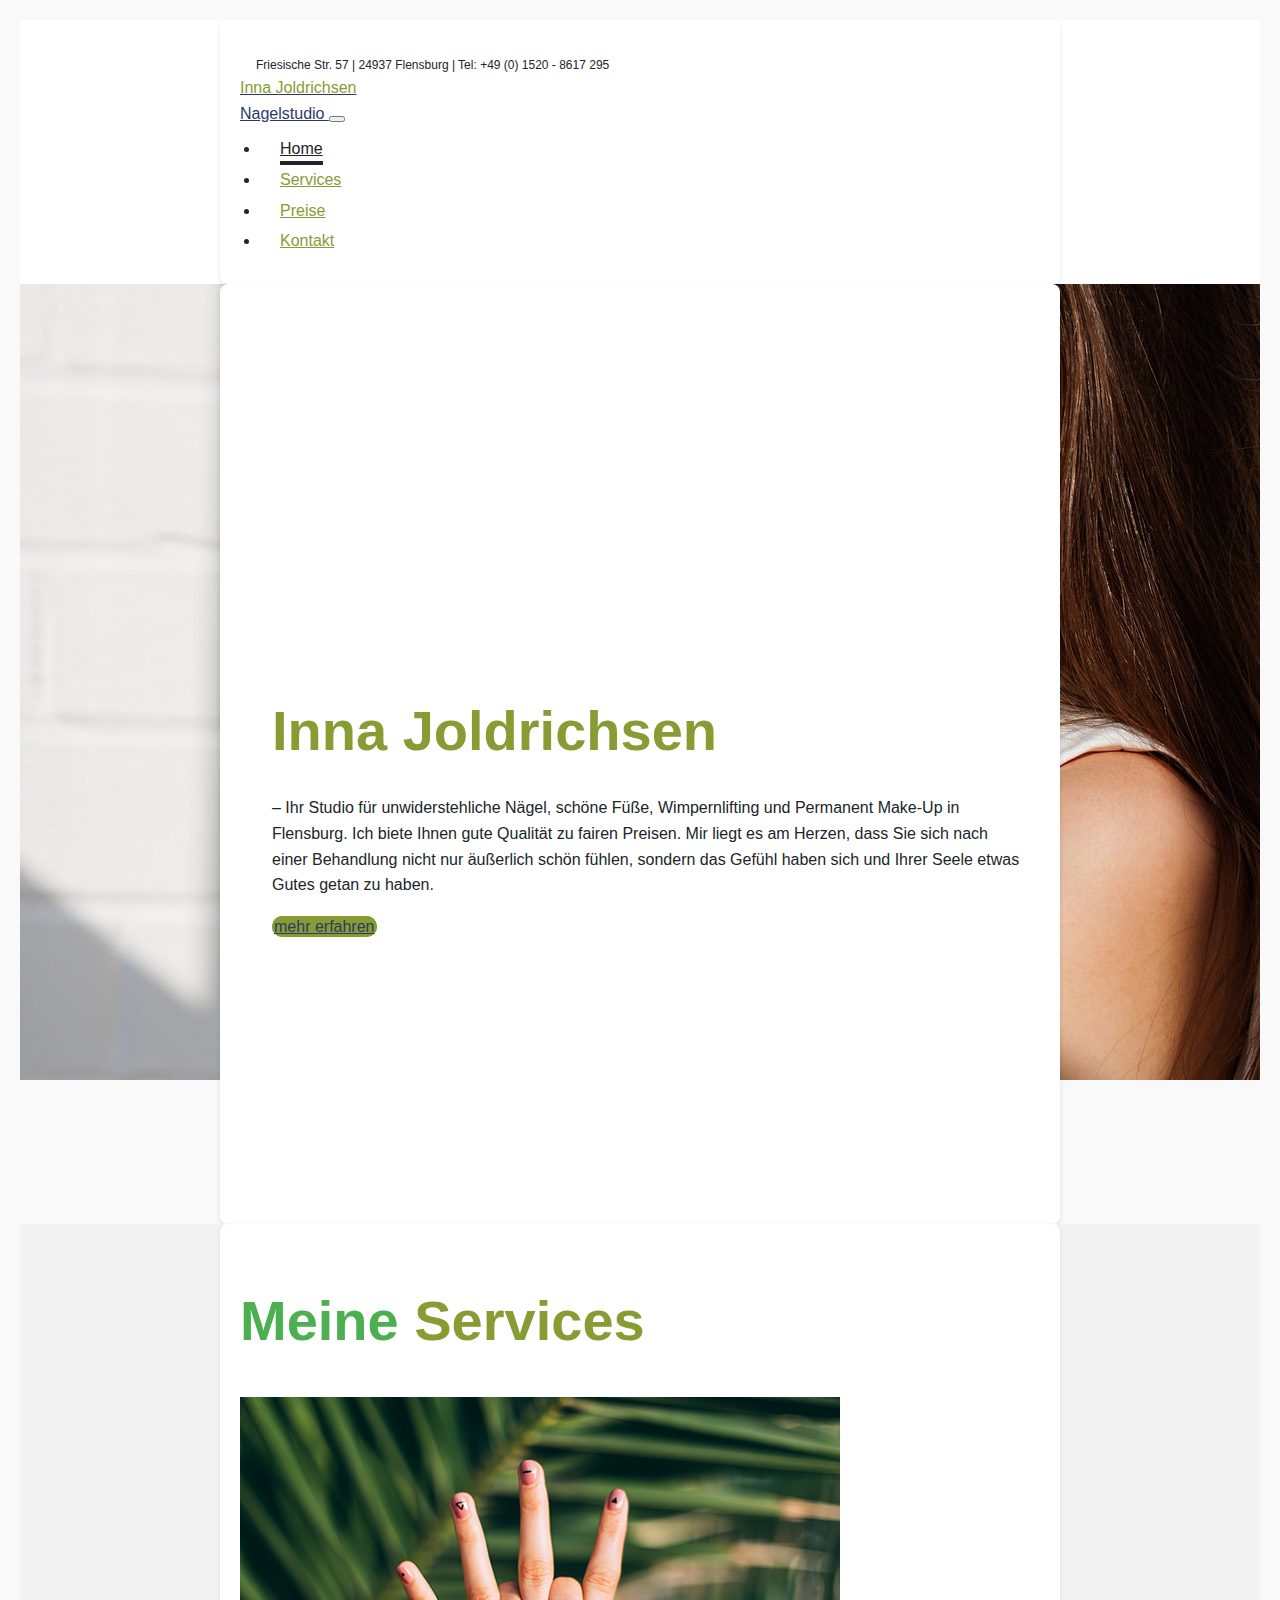
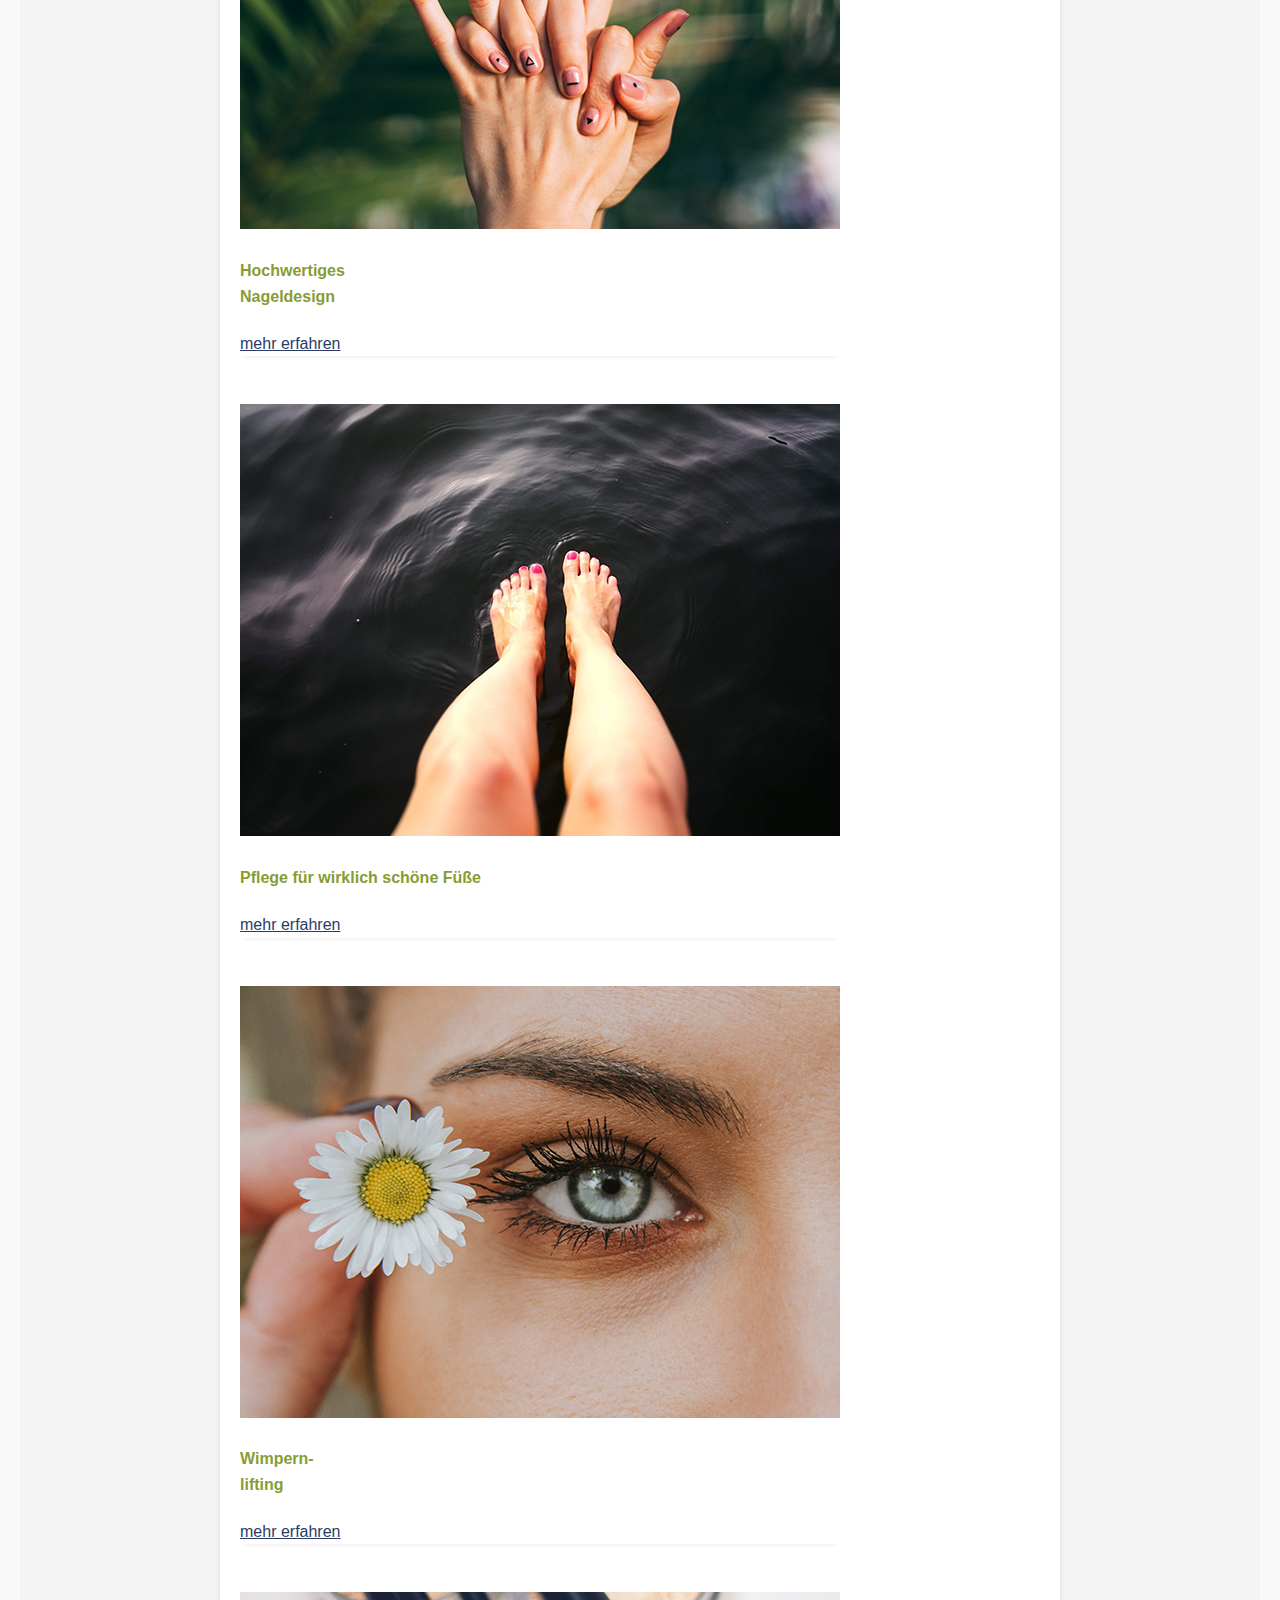
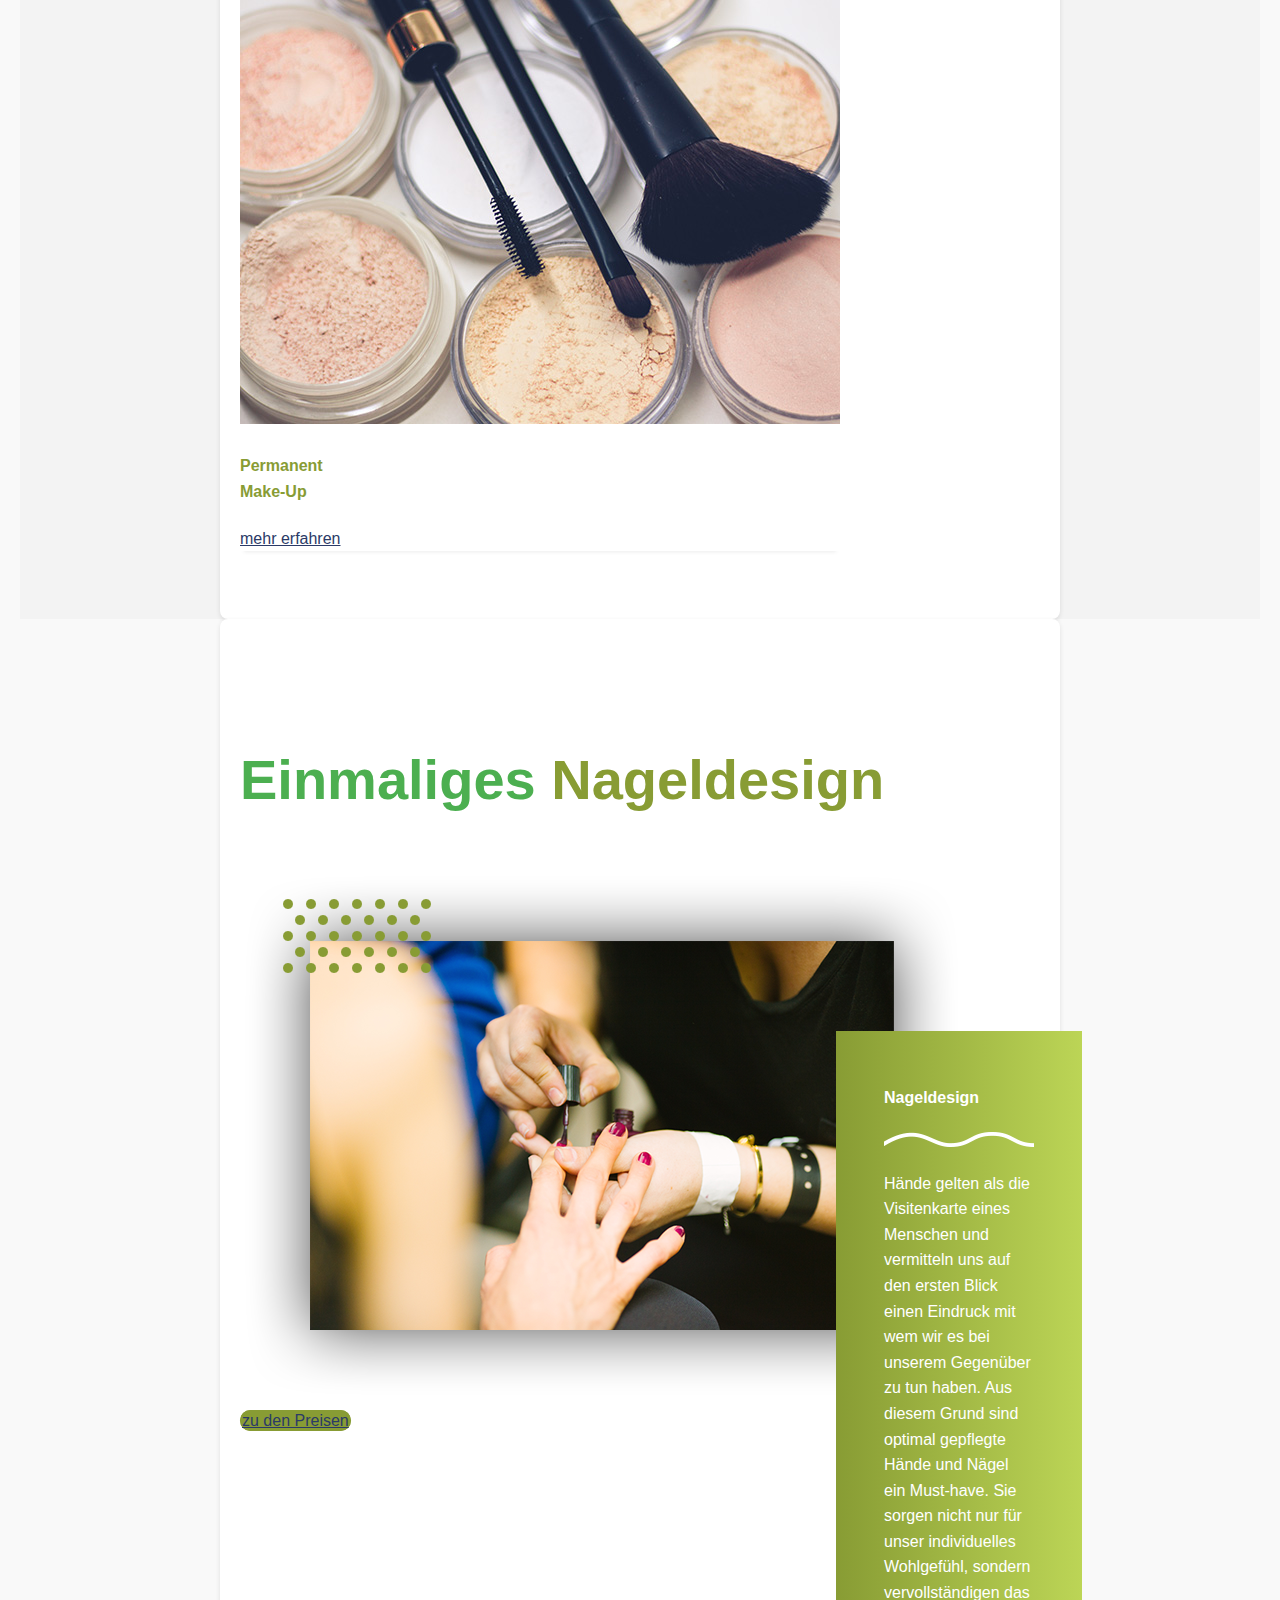
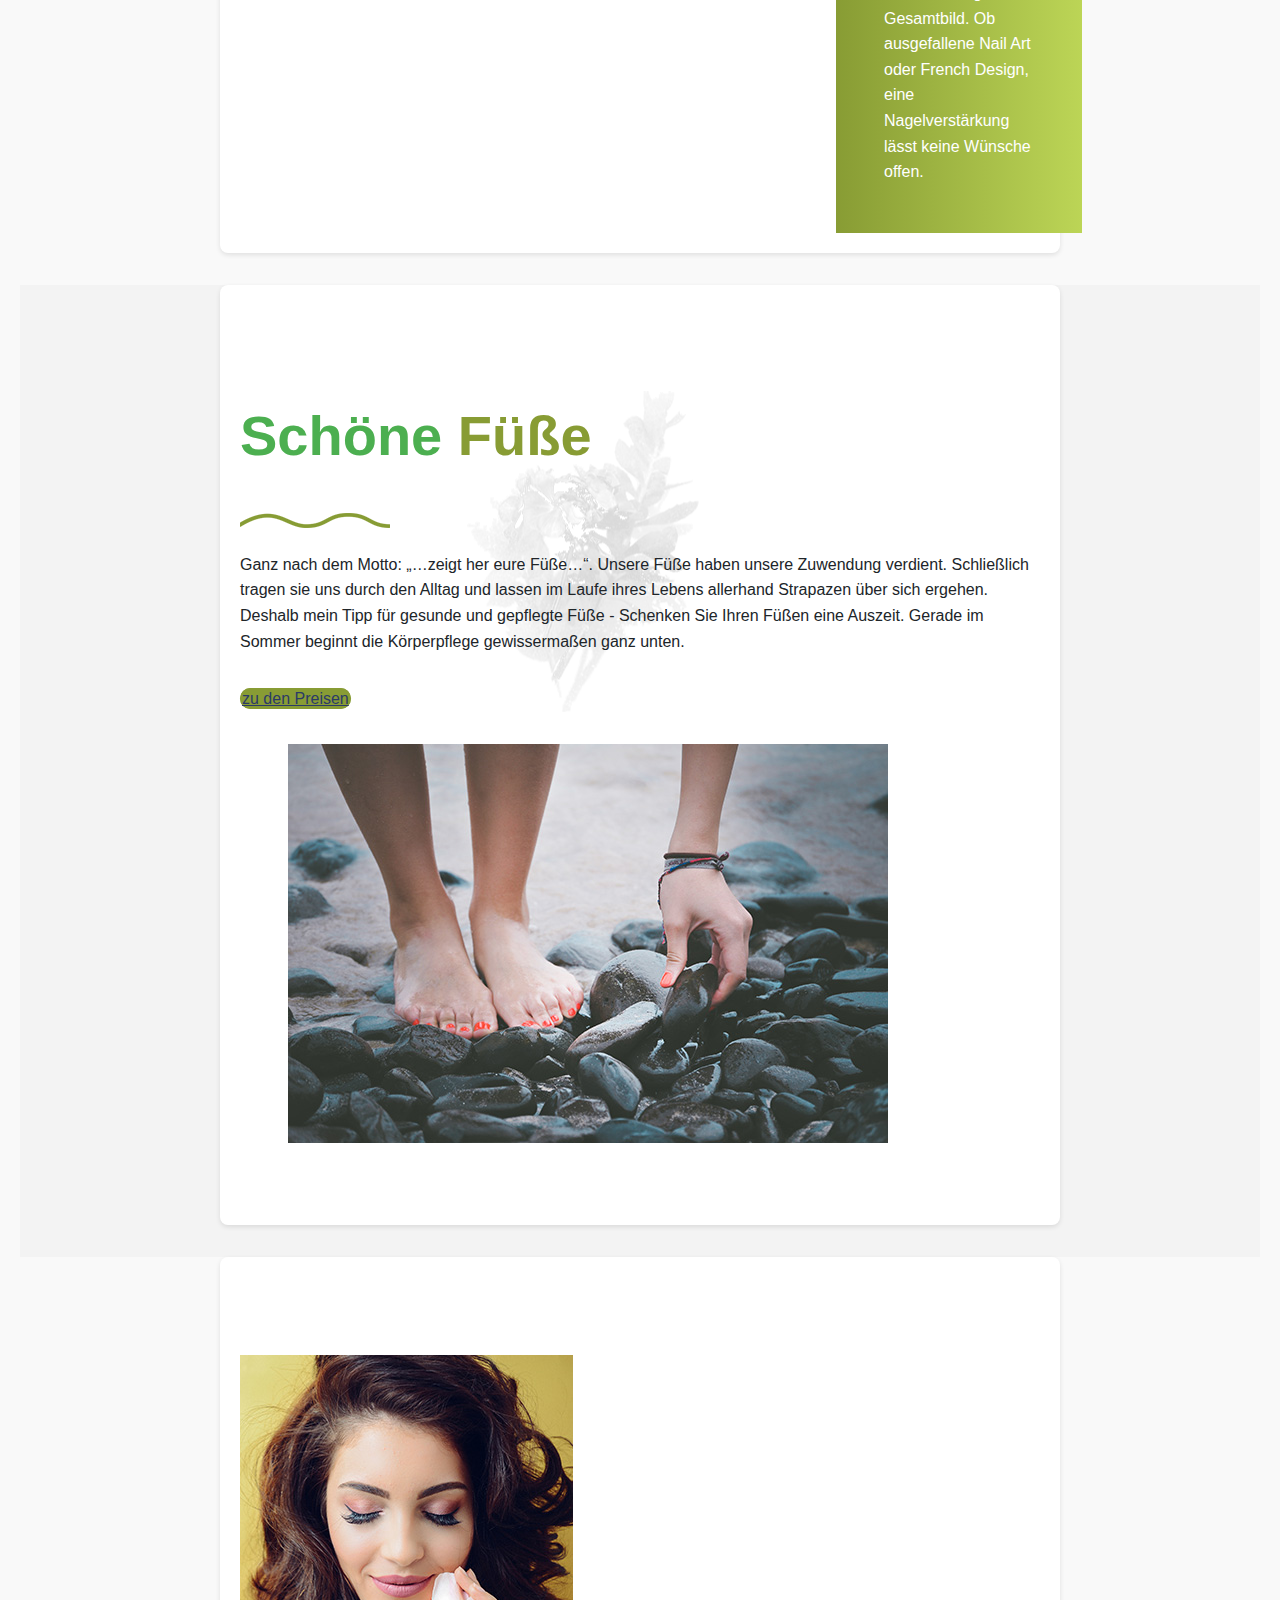
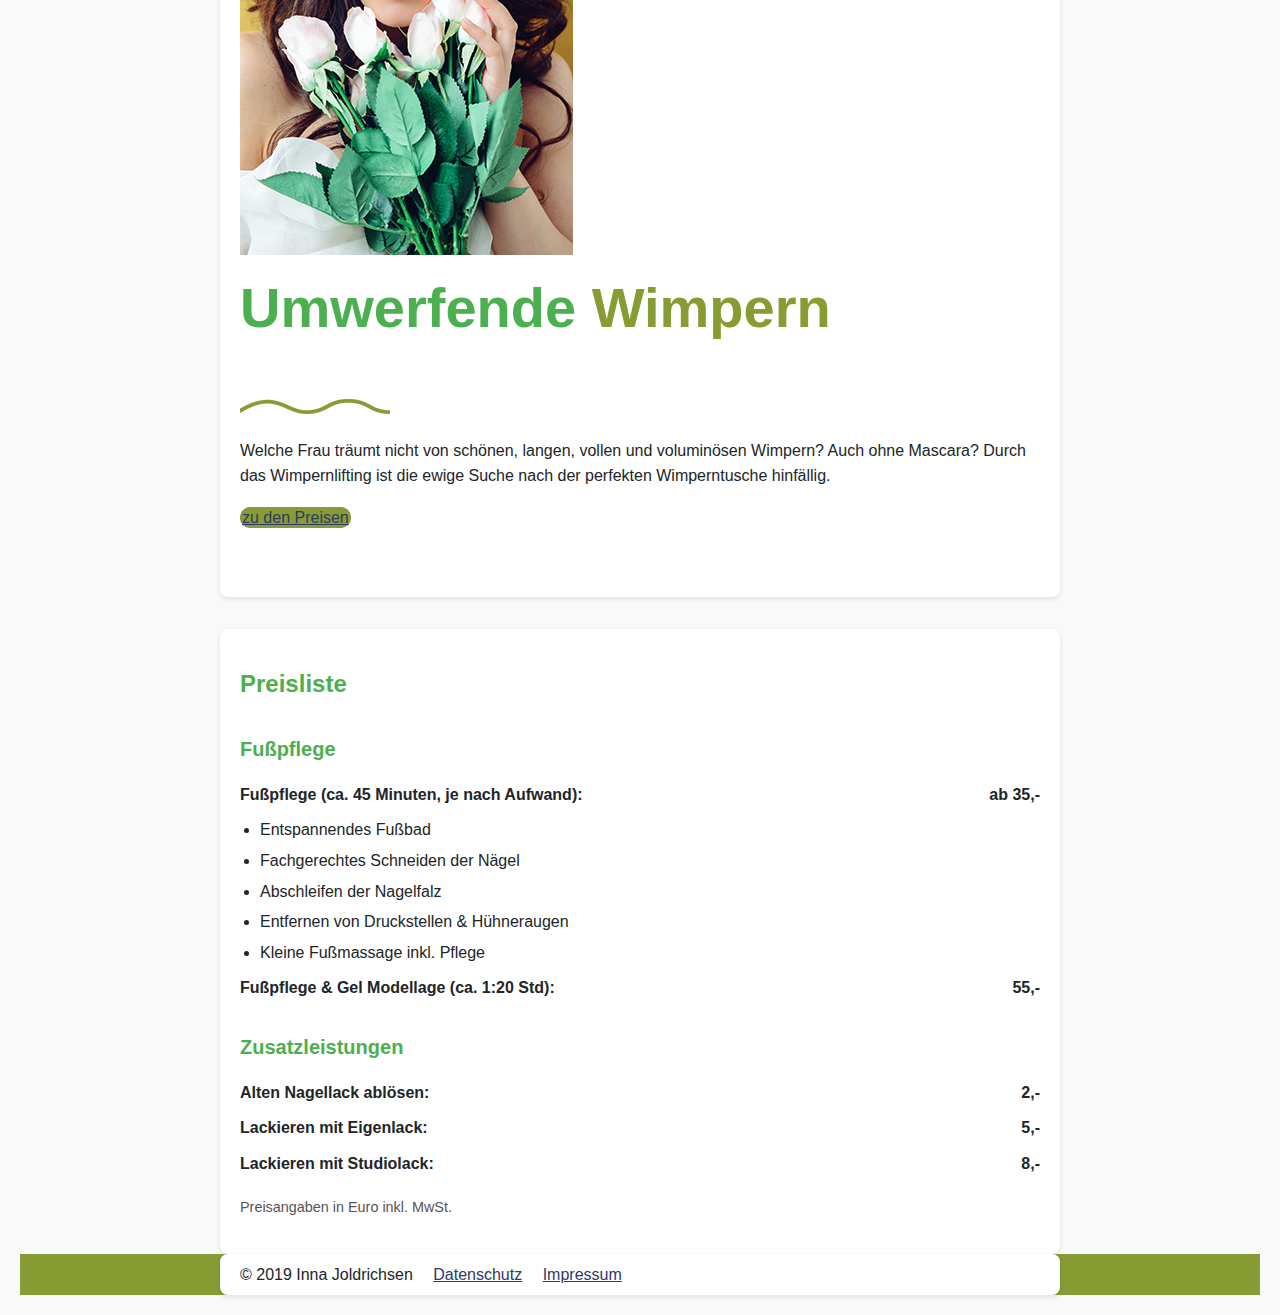
==== commit c64850d6: "Update index.html" ====
--- a/index.html
+++ b/index.html
@@ -219,77 +219,110 @@
 		</div>
 	</section>
 
-	<section class="prices" id="prices">
-    <div class="container vertical-center">
-        <div class="row">
-            <div class="col-md-11 offset-md-1">
-                <h2 class="display-4">Pre<span style="color: #889c34;">ise</span></h2>
-            </div>
-            <div class="col-md-5 offset-md-1">
-                <p class="category" style="font-weight: bold;">Preisliste ab Januar 2025</p>
-                <div>
-                    <p class="category" style="font-weight: bold;">Nageldesign</p>
-                    <ul class="leaders" style="list-style-type: none; padding: 0; margin: 0;">
-                        <li><span>Naturnagelverlängerung (neues Set)</span><span>ab 60,-</span></li>
-                        <li><span>Naturnagelverstärkung (neues Set)</span><span>50,-</span></li>
-                        <li><span>Auffüllen bis 4 Wochen</span><span>43,-</span></li>
-                        <li><span>Auffüllen bis 5 Wochen</span><span>46,-</span></li>
-                        <li><span>ab 5 Wochen Neumodellage</span><span>50,-</span></li>
-                        <li><span>French/Babyboomer/Ombre-Effekt</span><span>47,-</span></li>
-                        <li><span>Fremdmodellage auffüllen</span><span>ab 53,-</span></li>
-                        <li><span>Nagelreparatur (pro Stück)</span><span>5,-</span></li>
-                        <li><span>Ablösen</span><span>25,-</span></li>
-                        <li><span>Nailart (pro Nagel)</span><span>1,-</span></li>
-                        <li><span>Maniküre</span><span>20,-</span></li>
-                        <li><span>Maniküre mit Lack</span><span>30,-</span></li>
-                        <li><span>Lackieren</span><span>10,-</span></li>
-                    </ul>
-                </div>
-                <div>
-                    <p class="category" style="font-weight: bold;">Fußpflege</p>
-                    <ul class="leaders" style="list-style-type: none; padding: 0; margin: 0;">
-                        <li><span>Fußpflege (ca. 45 Minuten, je nach Aufwand)</span><span>ab 35,-</span></li>
-                        <ul class="sub-list" style="list-style-type: none; padding-left: 1.5em; margin: 0;">
-                            <li><span>Entspannendes Fußbad</span></li>
-                            <li><span>Fachgerechtes Schneiden der Nägel</span></li>
-                            <li><span>Abschleifen der Nagelpfalz</span></li>
-                            <li><span>Entfernen von Druckstellen & Hühneraugen</span></li>
-                            <li><span>Kleine Fußmassage inkl. Pflege</span></li>
-                        </ul>
-                        <li><span>Fußpflege & Gel Modellage (ca. 1:20 Std)</span><span>55,-</span></li>
-                        <li style="margin-top: 1em; font-weight: bold;">Zusatzleistungen</li>
-                        <ul class="sub-list" style="list-style-type: none; padding-left: 1.5em; margin: 0;">
-                            <li><span>Alten Nagellack ablösen</span><span>2,-</span></li>
-                            <li><span>Lackieren mit Eigenlack</span><span>5,-</span></li>
-                            <li><span>Lackieren mit Studiolack</span><span>8,-</span></li>
-                        </ul>
-                    </ul>
-                </div>
-            </div>
-            <div class="col-md-5 offset-md-1">
-                <div>
-                    <p class="category" style="font-weight: bold;">Permanent-Make-Up</p>
-                    <ul class="leaders" style="list-style-type: none; padding: 0; margin: 0;">
-                        <li><span>Lippenschattierung</span><span>290,-</span></li>
-                        <li><span>Lidstrich oben</span><span>150,-</span></li>
-                        <li><span>Auffüllen nach 6 Wochen</span><span>50,-</span></li>
-                    </ul>
-                </div>
-                <div>
-                    <p class="category" style="font-weight: bold;">Wimpernlifting und mehr</p>
-                    <ul class="leaders" style="list-style-type: none; padding: 0; margin: 0;">
-                        <li><span>Wimpernlifting</span><span>50,-</span></li>
-                        <li><span>Wimpern färben</span><span>12,-</span></li>
-                        <li><span>Augenbrauen färben</span><span>10,-</span></li>
-                    </ul>
-                </div>
-            </div>
-            <div class="col-11 offset-md-1">
-                <p style="font-size: .75rem;">Preisangaben in Euro inkl. MwSt.</p>
-            </div>
+	<!DOCTYPE html>
+<html lang="de">
+<head>
+    <meta charset="UTF-8">
+    <meta name="viewport" content="width=device-width, initial-scale=1.0">
+    <title>Preisliste</title>
+    <style>
+        body {
+            font-family: Arial, sans-serif;
+            line-height: 1.6;
+            margin: 0;
+            padding: 20px;
+            background-color: #f9f9f9;
+        }
+
+        .container {
+            max-width: 800px;
+            margin: 0 auto;
+            background: #fff;
+            padding: 20px;
+            box-shadow: 0 2px 5px rgba(0, 0, 0, 0.1);
+            border-radius: 8px;
+        }
+
+        h1, h2 {
+            color: #4CAF50;
+        }
+
+        h1 {
+            font-size: 24px;
+            margin-bottom: 20px;
+        }
+
+        h2 {
+            font-size: 20px;
+            margin-top: 30px;
+        }
+
+        ul {
+            margin: 10px 0;
+            padding-left: 20px;
+        }
+
+        ul li {
+            margin: 5px 0;
+        }
+
+        .prices {
+            display: flex;
+            justify-content: space-between;
+            margin: 10px 0;
+        }
+
+        .prices span {
+            font-weight: bold;
+        }
+
+        .footnote {
+            font-size: 0.9em;
+            margin-top: 20px;
+            color: #555;
+        }
+    </style>
+</head>
+<body>
+    <div class="container">
+        <h1>Preisliste</h1>
+
+        <h2>Fußpflege</h2>
+        <div class="prices">
+            <span>Fußpflege (ca. 45 Minuten, je nach Aufwand):</span>
+            <span>ab 35,-</span>
         </div>
+        <ul>
+            <li>Entspannendes Fußbad</li>
+            <li>Fachgerechtes Schneiden der Nägel</li>
+            <li>Abschleifen der Nagelfalz</li>
+            <li>Entfernen von Druckstellen & Hühneraugen</li>
+            <li>Kleine Fußmassage inkl. Pflege</li>
+        </ul>
+        <div class="prices">
+            <span>Fußpflege & Gel Modellage (ca. 1:20 Std):</span>
+            <span>55,-</span>
+        </div>
+
+        <h2>Zusatzleistungen</h2>
+        <div class="prices">
+            <span>Alten Nagellack ablösen:</span>
+            <span>2,-</span>
+        </div>
+        <div class="prices">
+            <span>Lackieren mit Eigenlack:</span>
+            <span>5,-</span>
+        </div>
+        <div class="prices">
+            <span>Lackieren mit Studiolack:</span>
+            <span>8,-</span>
+        </div>
+
+        <p class="footnote">Preisangaben in Euro inkl. MwSt.</p>
     </div>
-</section>
+</body>
+</html>
+
 
 
 
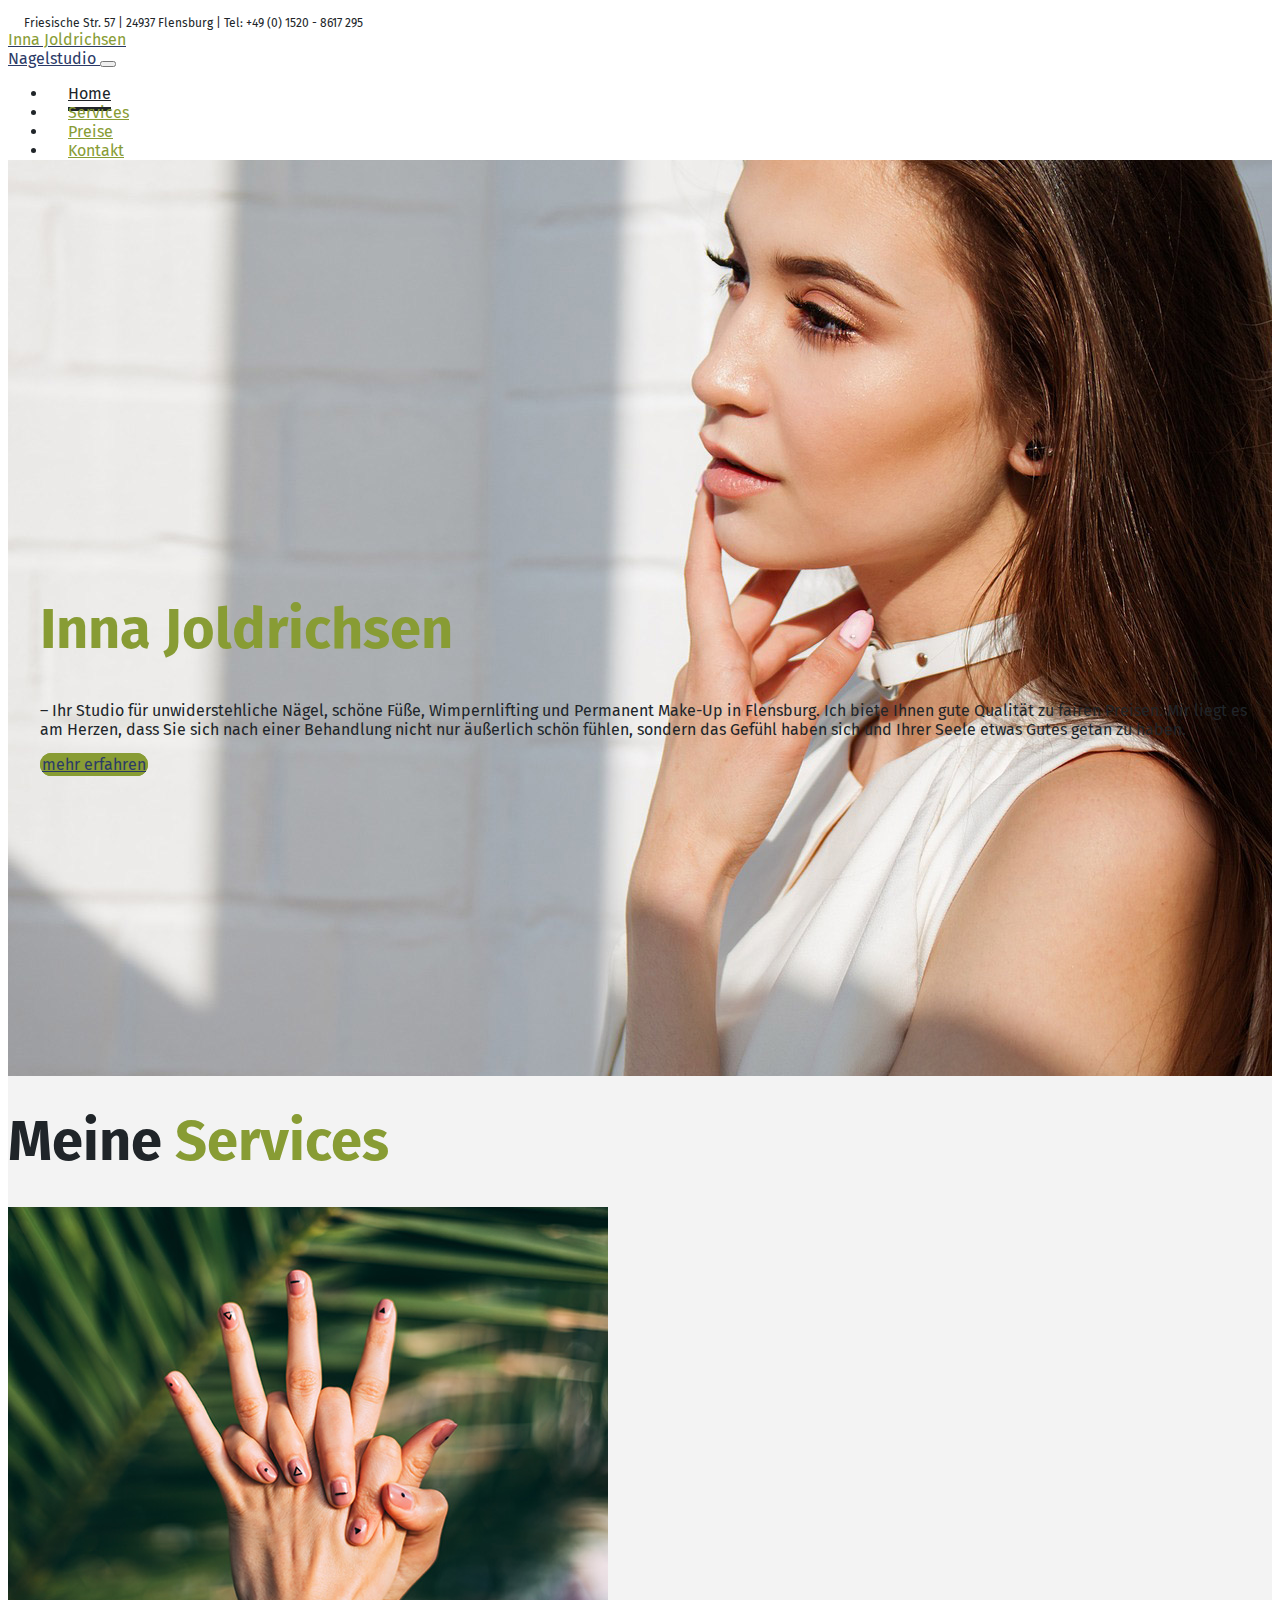
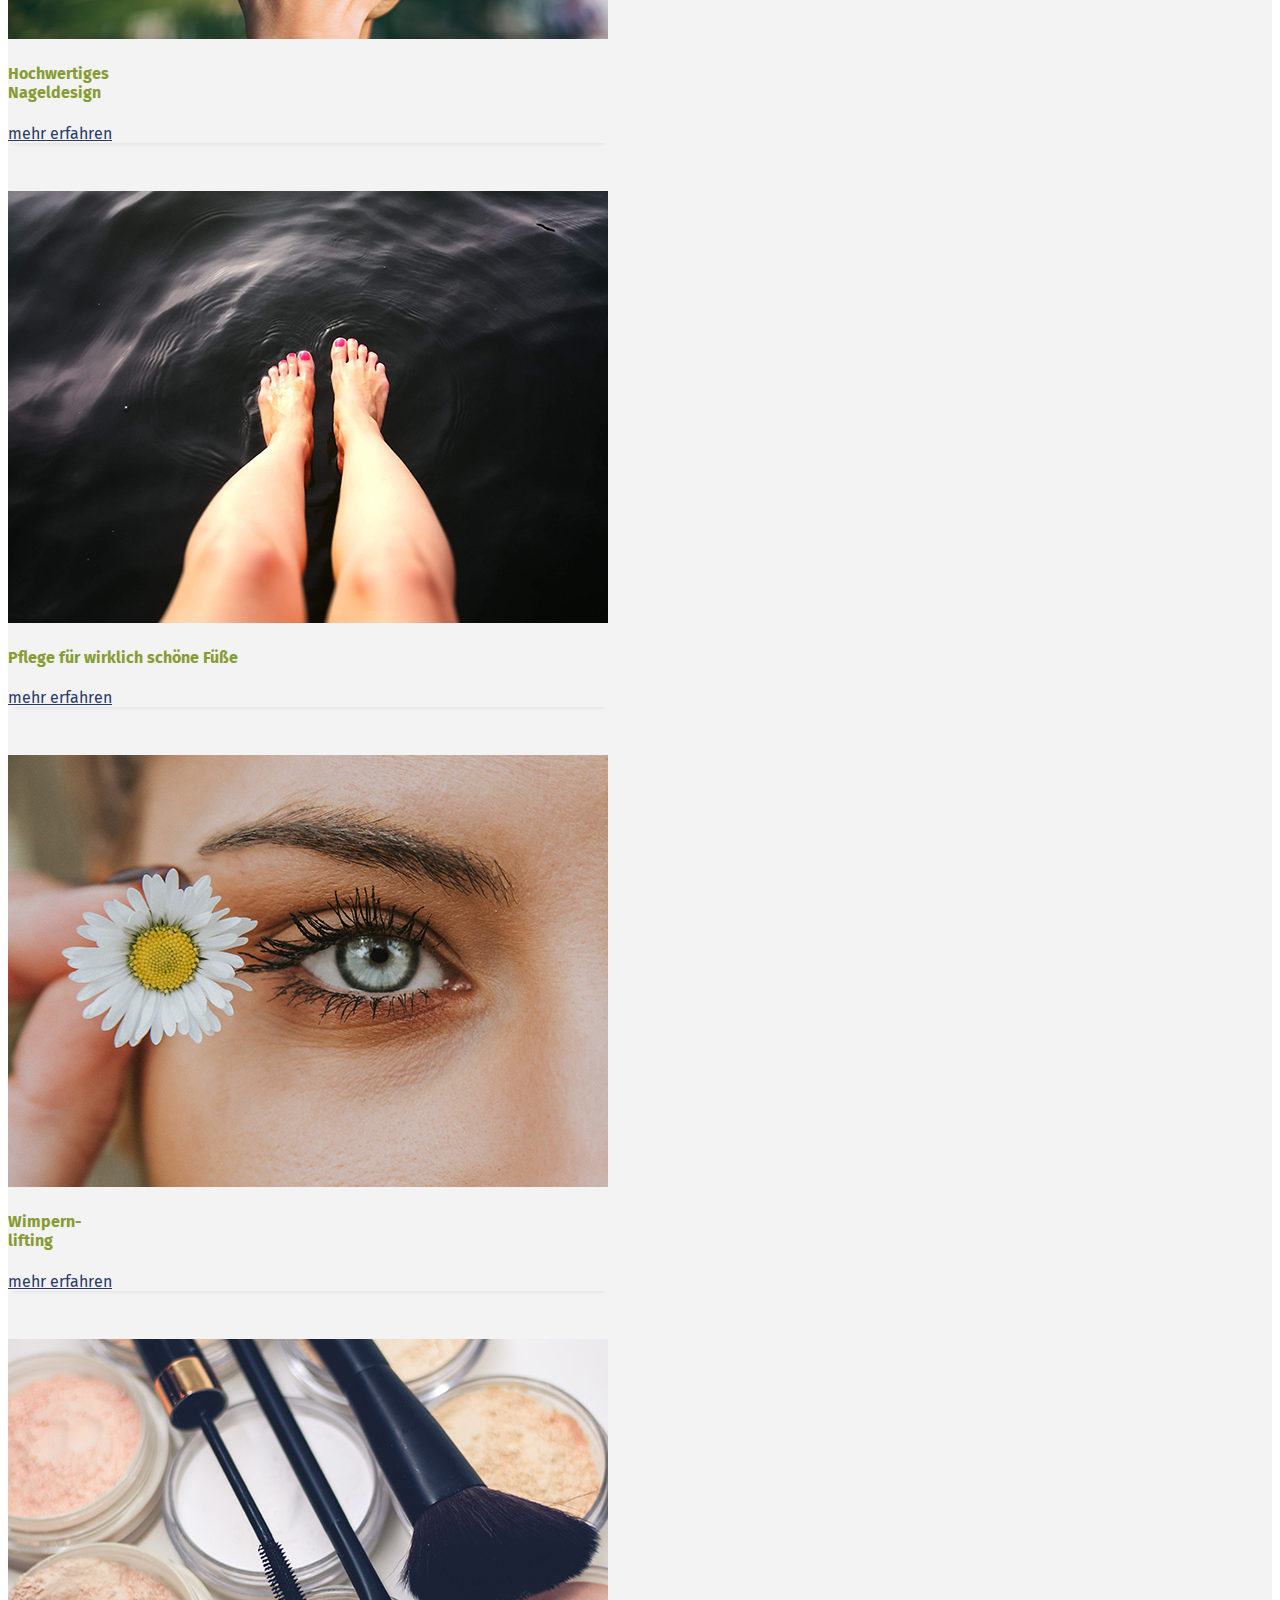
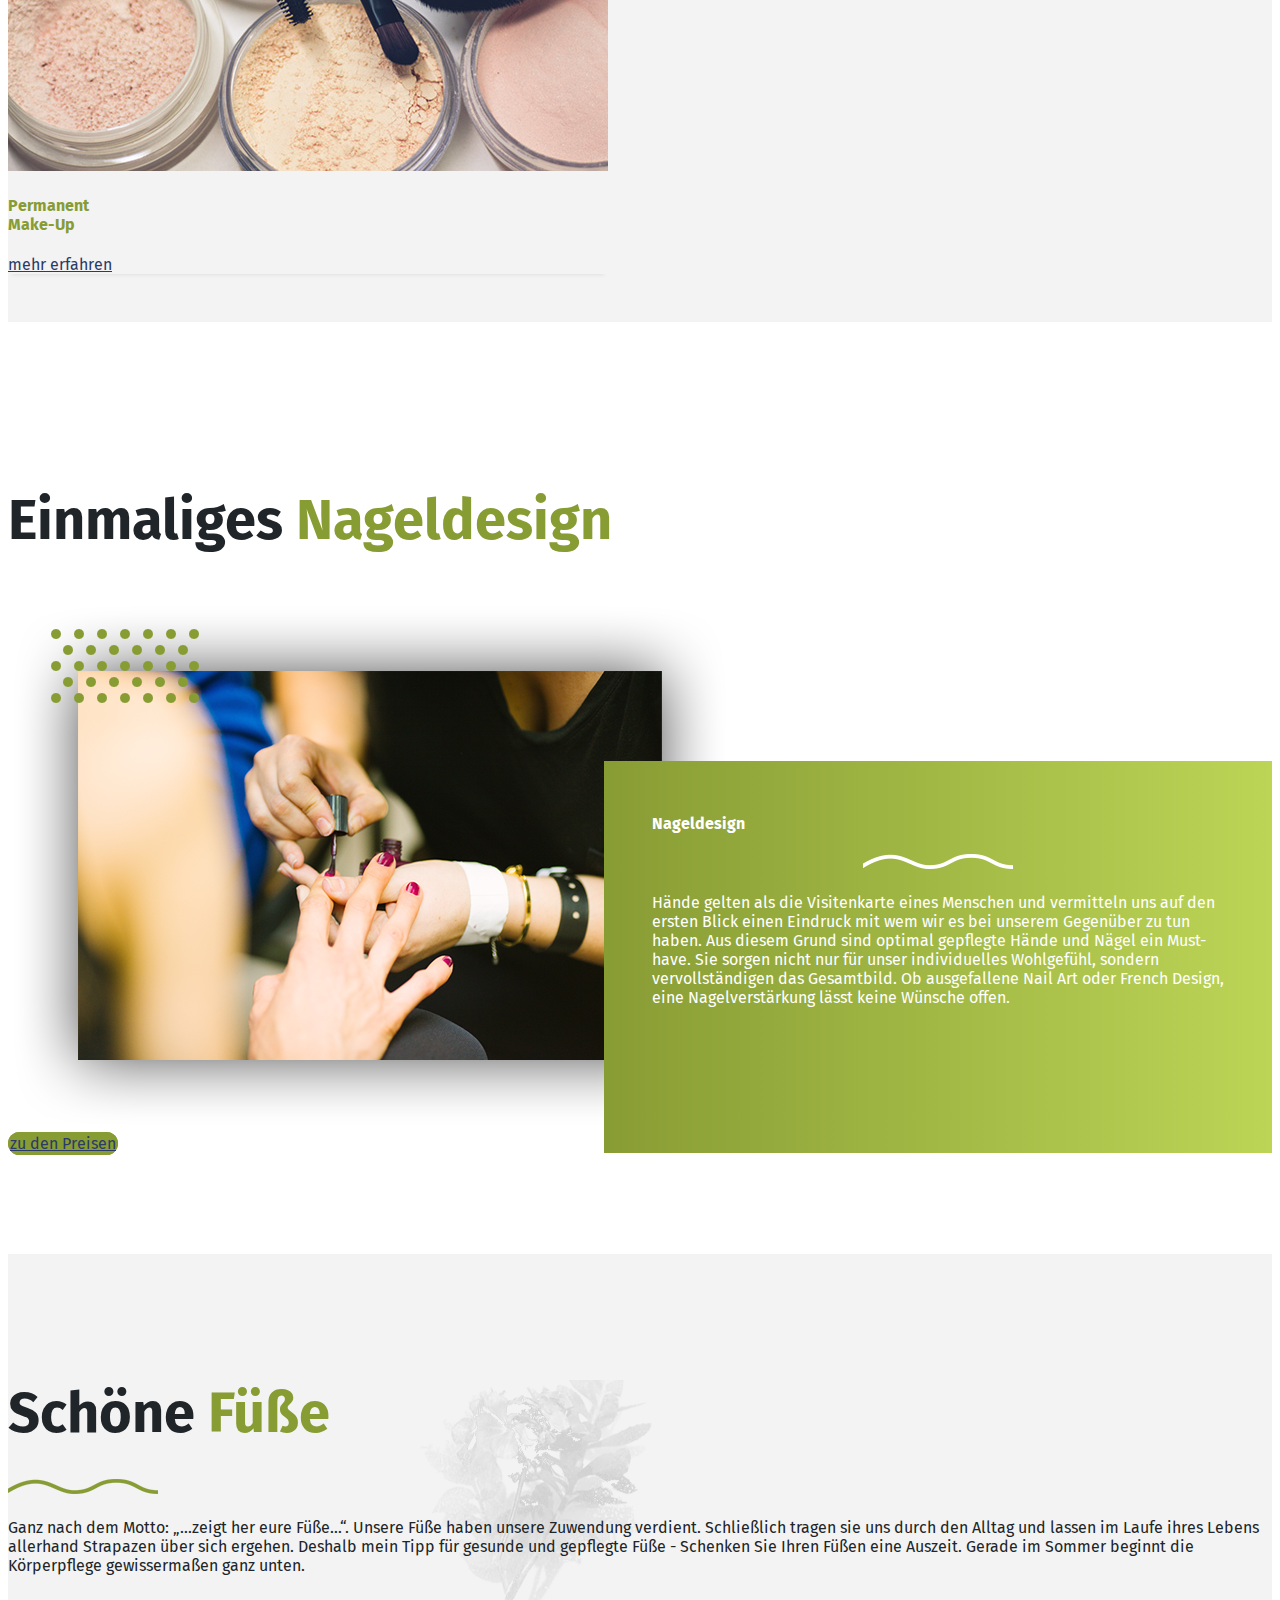
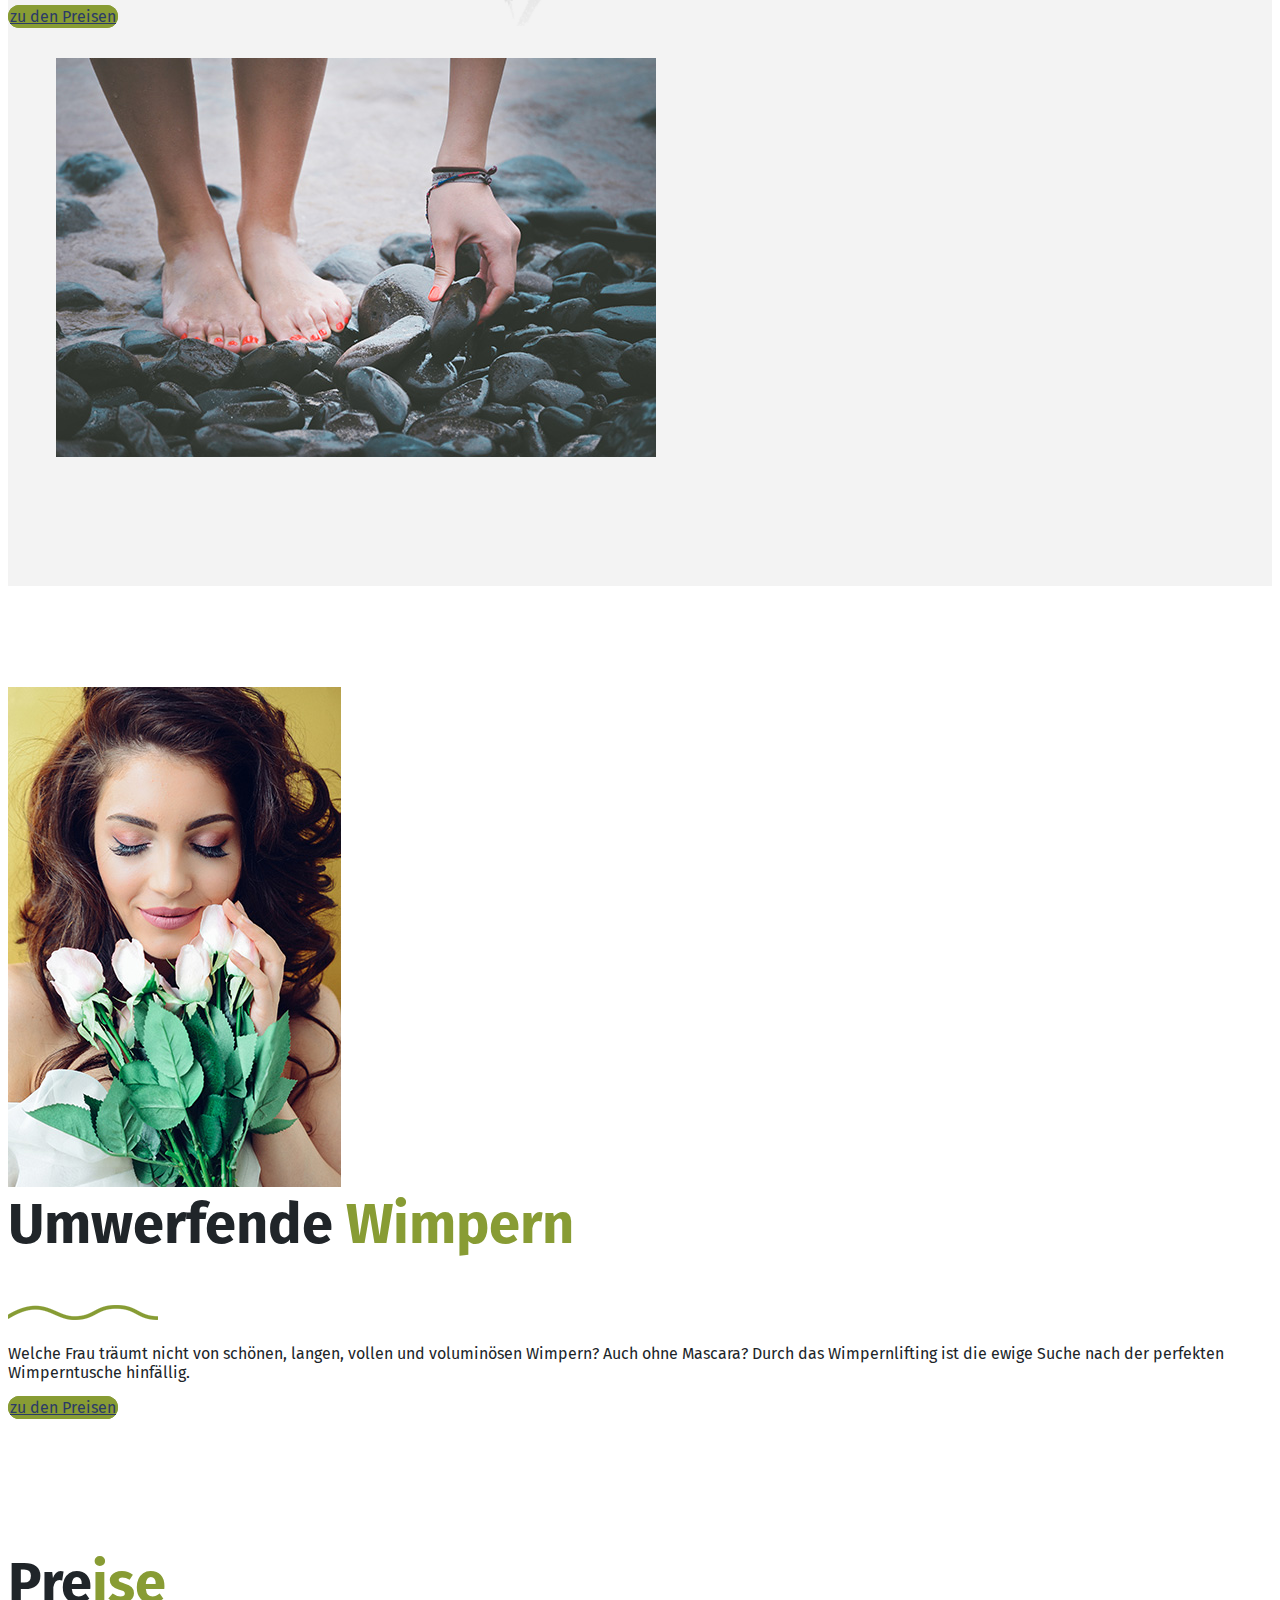
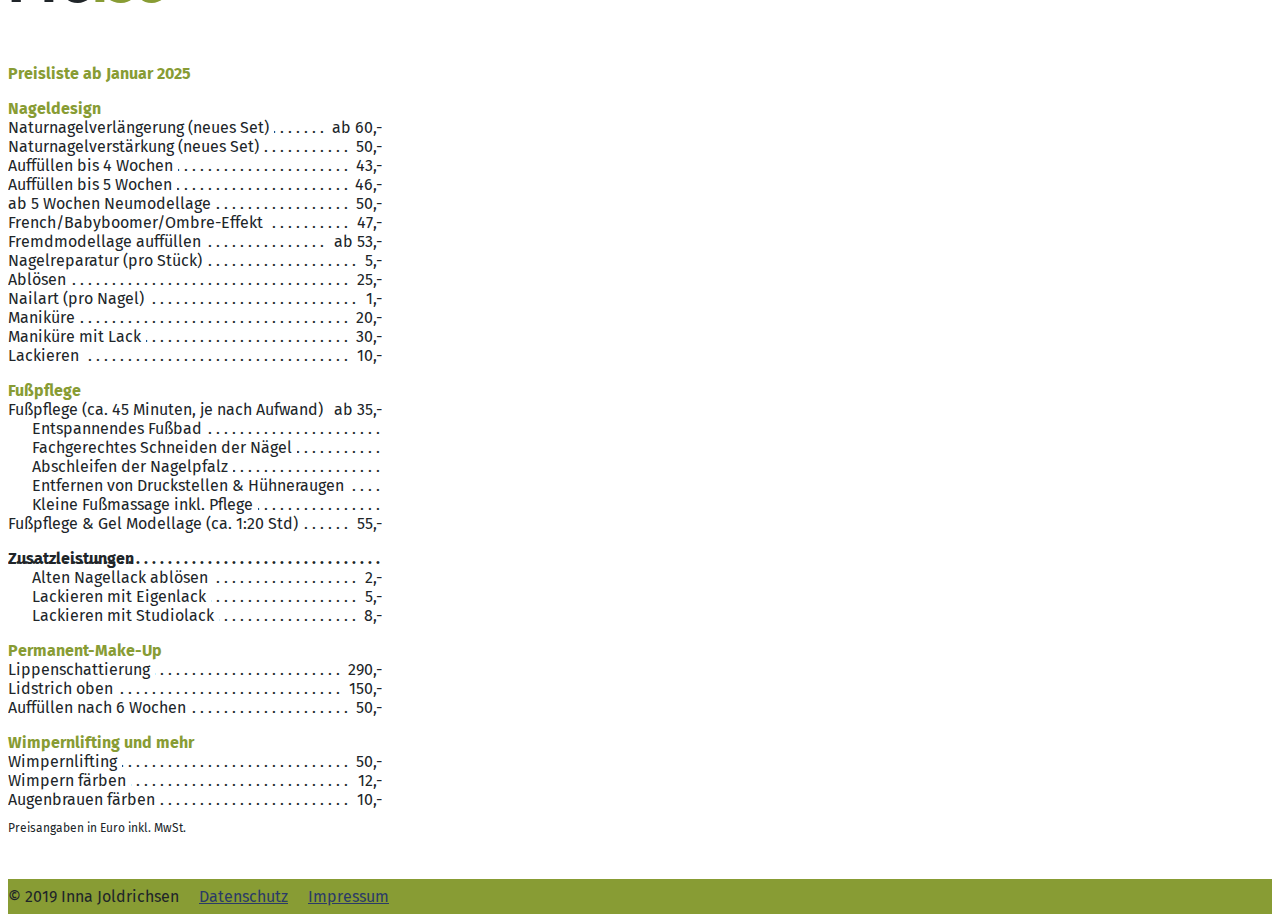
==== commit 4793f812: "Update index.html" ====
--- a/index.html
+++ b/index.html
@@ -219,109 +219,78 @@
 		</div>
 	</section>
 
-	<!DOCTYPE html>
-<html lang="de">
-<head>
-    <meta charset="UTF-8">
-    <meta name="viewport" content="width=device-width, initial-scale=1.0">
-    <title>Preisliste</title>
-    <style>
-        body {
-            font-family: Arial, sans-serif;
-            line-height: 1.6;
-            margin: 0;
-            padding: 20px;
-            background-color: #f9f9f9;
-        }
-
-        .container {
-            max-width: 800px;
-            margin: 0 auto;
-            background: #fff;
-            padding: 20px;
-            box-shadow: 0 2px 5px rgba(0, 0, 0, 0.1);
-            border-radius: 8px;
-        }
-
-        h1, h2 {
-            color: #4CAF50;
-        }
-
-        h1 {
-            font-size: 24px;
-            margin-bottom: 20px;
-        }
-
-        h2 {
-            font-size: 20px;
-            margin-top: 30px;
-        }
-
-        ul {
-            margin: 10px 0;
-            padding-left: 20px;
-        }
-
-        ul li {
-            margin: 5px 0;
-        }
-
-        .prices {
-            display: flex;
-            justify-content: space-between;
-            margin: 10px 0;
-        }
-
-        .prices span {
-            font-weight: bold;
-        }
-
-        .footnote {
-            font-size: 0.9em;
-            margin-top: 20px;
-            color: #555;
-        }
-    </style>
-</head>
-<body>
-    <div class="container">
-        <h1>Preisliste</h1>
-
-        <h2>Fußpflege</h2>
-        <div class="prices">
-            <span>Fußpflege (ca. 45 Minuten, je nach Aufwand):</span>
-            <span>ab 35,-</span>
+	<section class="prices" id="prices">
+    <div class="container vertical-center">
+        <div class="row">
+            <div class="col-md-11 offset-md-1">
+                <h2 class="display-4">Pre<span style="color: #889c34;">ise</span></h2>
+            </div>
+            <div class="col-md-5 offset-md-1">
+                <p class="category" style="font-weight: bold;">Preisliste ab Januar 2025</p>
+                <div>
+                    <p class="category" style="font-weight: bold;">Nageldesign</p>
+                    <ul class="leaders" style="list-style-type: none; padding: 0; margin: 0;">
+                        <li><span>Naturnagelverlängerung (neues Set)</span><span>ab 60,-</span></li>
+                        <li><span>Naturnagelverstärkung (neues Set)</span><span>50,-</span></li>
+                        <li><span>Auffüllen bis 4 Wochen</span><span>43,-</span></li>
+                        <li><span>Auffüllen bis 5 Wochen</span><span>46,-</span></li>
+                        <li><span>ab 5 Wochen Neumodellage</span><span>50,-</span></li>
+                        <li><span>French/Babyboomer/Ombre-Effekt</span><span>47,-</span></li>
+                        <li><span>Fremdmodellage auffüllen</span><span>ab 53,-</span></li>
+                        <li><span>Nagelreparatur (pro Stück)</span><span>5,-</span></li>
+                        <li><span>Ablösen</span><span>25,-</span></li>
+                        <li><span>Nailart (pro Nagel)</span><span>1,-</span></li>
+                        <li><span>Maniküre</span><span>20,-</span></li>
+                        <li><span>Maniküre mit Lack</span><span>30,-</span></li>
+                        <li><span>Lackieren</span><span>10,-</span></li>
+                    </ul>
+                </div>
+                <div>
+                    <p class="category" style="font-weight: bold;">Fußpflege</p>
+                    <ul class="leaders" style="list-style-type: none; padding: 0; margin: 0;">
+                        <li><span>Fußpflege (ca. 45 Minuten, je nach Aufwand)</span><span>ab 35,-</span></li>
+                        <ul class="sub-list" style="list-style-type: none; padding-left: 1.5em; margin: 0;">
+                            <li><span>Entspannendes Fußbad</span></li>
+                            <li><span>Fachgerechtes Schneiden der Nägel</span></li>
+                            <li><span>Abschleifen der Nagelpfalz</span></li>
+                            <li><span>Entfernen von Druckstellen & Hühneraugen</span></li>
+                            <li><span>Kleine Fußmassage inkl. Pflege</span></li>
+                        </ul>
+                        <li><span>Fußpflege & Gel Modellage (ca. 1:20 Std)</span><span>55,-</span></li>
+                        <li style="margin-top: 1em; font-weight: bold;">Zusatzleistungen</li>
+                        <ul class="sub-list" style="list-style-type: none; padding-left: 1.5em; margin: 0;">
+                            <li><span>Alten Nagellack ablösen</span><span>2,-</span></li>
+                            <li><span>Lackieren mit Eigenlack</span><span>5,-</span></li>
+                            <li><span>Lackieren mit Studiolack</span><span>8,-</span></li>
+                        </ul>
+                    </ul>
+                </div>
+            </div>
+            <div class="col-md-5 offset-md-1">
+                <div>
+                    <p class="category" style="font-weight: bold;">Permanent-Make-Up</p>
+                    <ul class="leaders" style="list-style-type: none; padding: 0; margin: 0;">
+                        <li><span>Lippenschattierung</span><span>290,-</span></li>
+                        <li><span>Lidstrich oben</span><span>150,-</span></li>
+                        <li><span>Auffüllen nach 6 Wochen</span><span>50,-</span></li>
+                    </ul>
+                </div>
+                <div>
+                    <p class="category" style="font-weight: bold;">Wimpernlifting und mehr</p>
+                    <ul class="leaders" style="list-style-type: none; padding: 0; margin: 0;">
+                        <li><span>Wimpernlifting</span><span>50,-</span></li>
+                        <li><span>Wimpern färben</span><span>12,-</span></li>
+                        <li><span>Augenbrauen färben</span><span>10,-</span></li>
+                    </ul>
+                </div>
+            </div>
+            <div class="col-11 offset-md-1">
+                <p style="font-size: .75rem;">Preisangaben in Euro inkl. MwSt.</p>
+            </div>
         </div>
-        <ul>
-            <li>Entspannendes Fußbad</li>
-            <li>Fachgerechtes Schneiden der Nägel</li>
-            <li>Abschleifen der Nagelfalz</li>
-            <li>Entfernen von Druckstellen & Hühneraugen</li>
-            <li>Kleine Fußmassage inkl. Pflege</li>
-        </ul>
-        <div class="prices">
-            <span>Fußpflege & Gel Modellage (ca. 1:20 Std):</span>
-            <span>55,-</span>
-        </div>
-
-        <h2>Zusatzleistungen</h2>
-        <div class="prices">
-            <span>Alten Nagellack ablösen:</span>
-            <span>2,-</span>
-        </div>
-        <div class="prices">
-            <span>Lackieren mit Eigenlack:</span>
-            <span>5,-</span>
-        </div>
-        <div class="prices">
-            <span>Lackieren mit Studiolack:</span>
-            <span>8,-</span>
-        </div>
-
-        <p class="footnote">Preisangaben in Euro inkl. MwSt.</p>
     </div>
-</body>
-</html>
+</section>
+
 
 
 
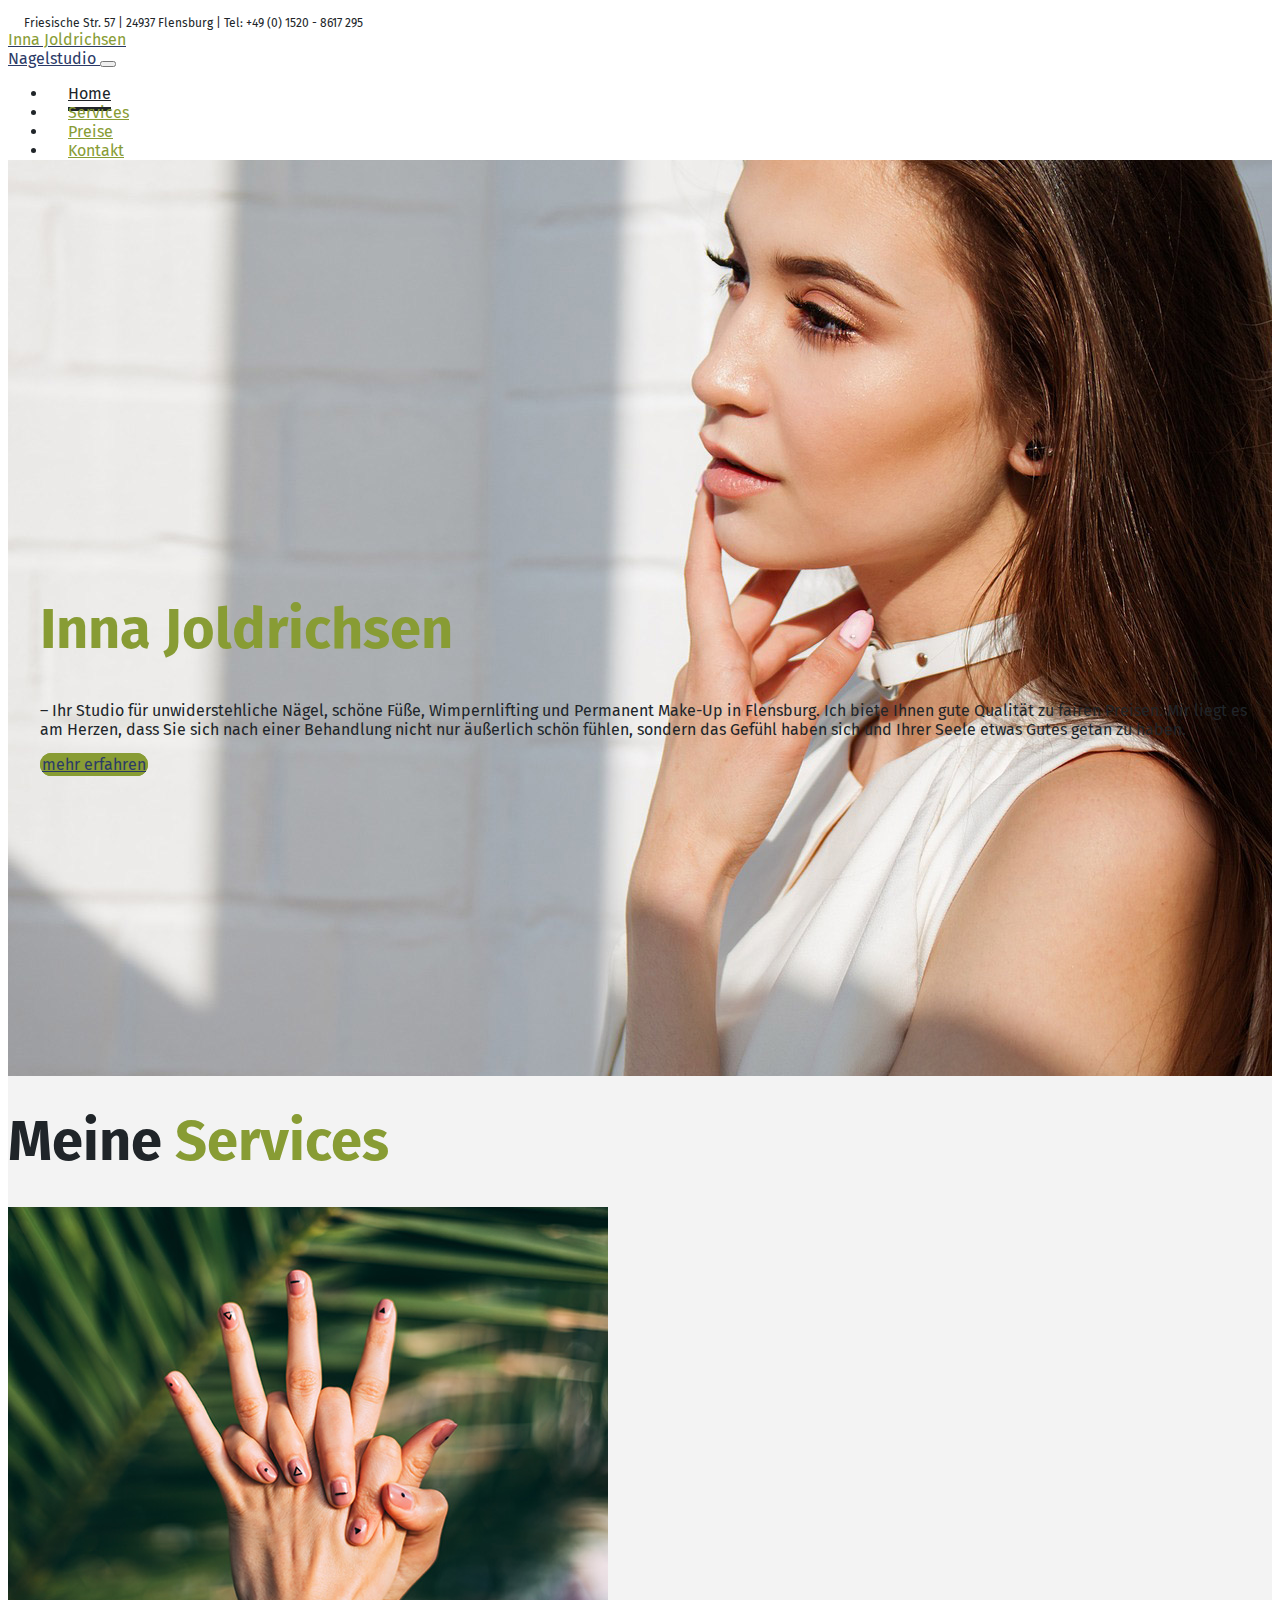
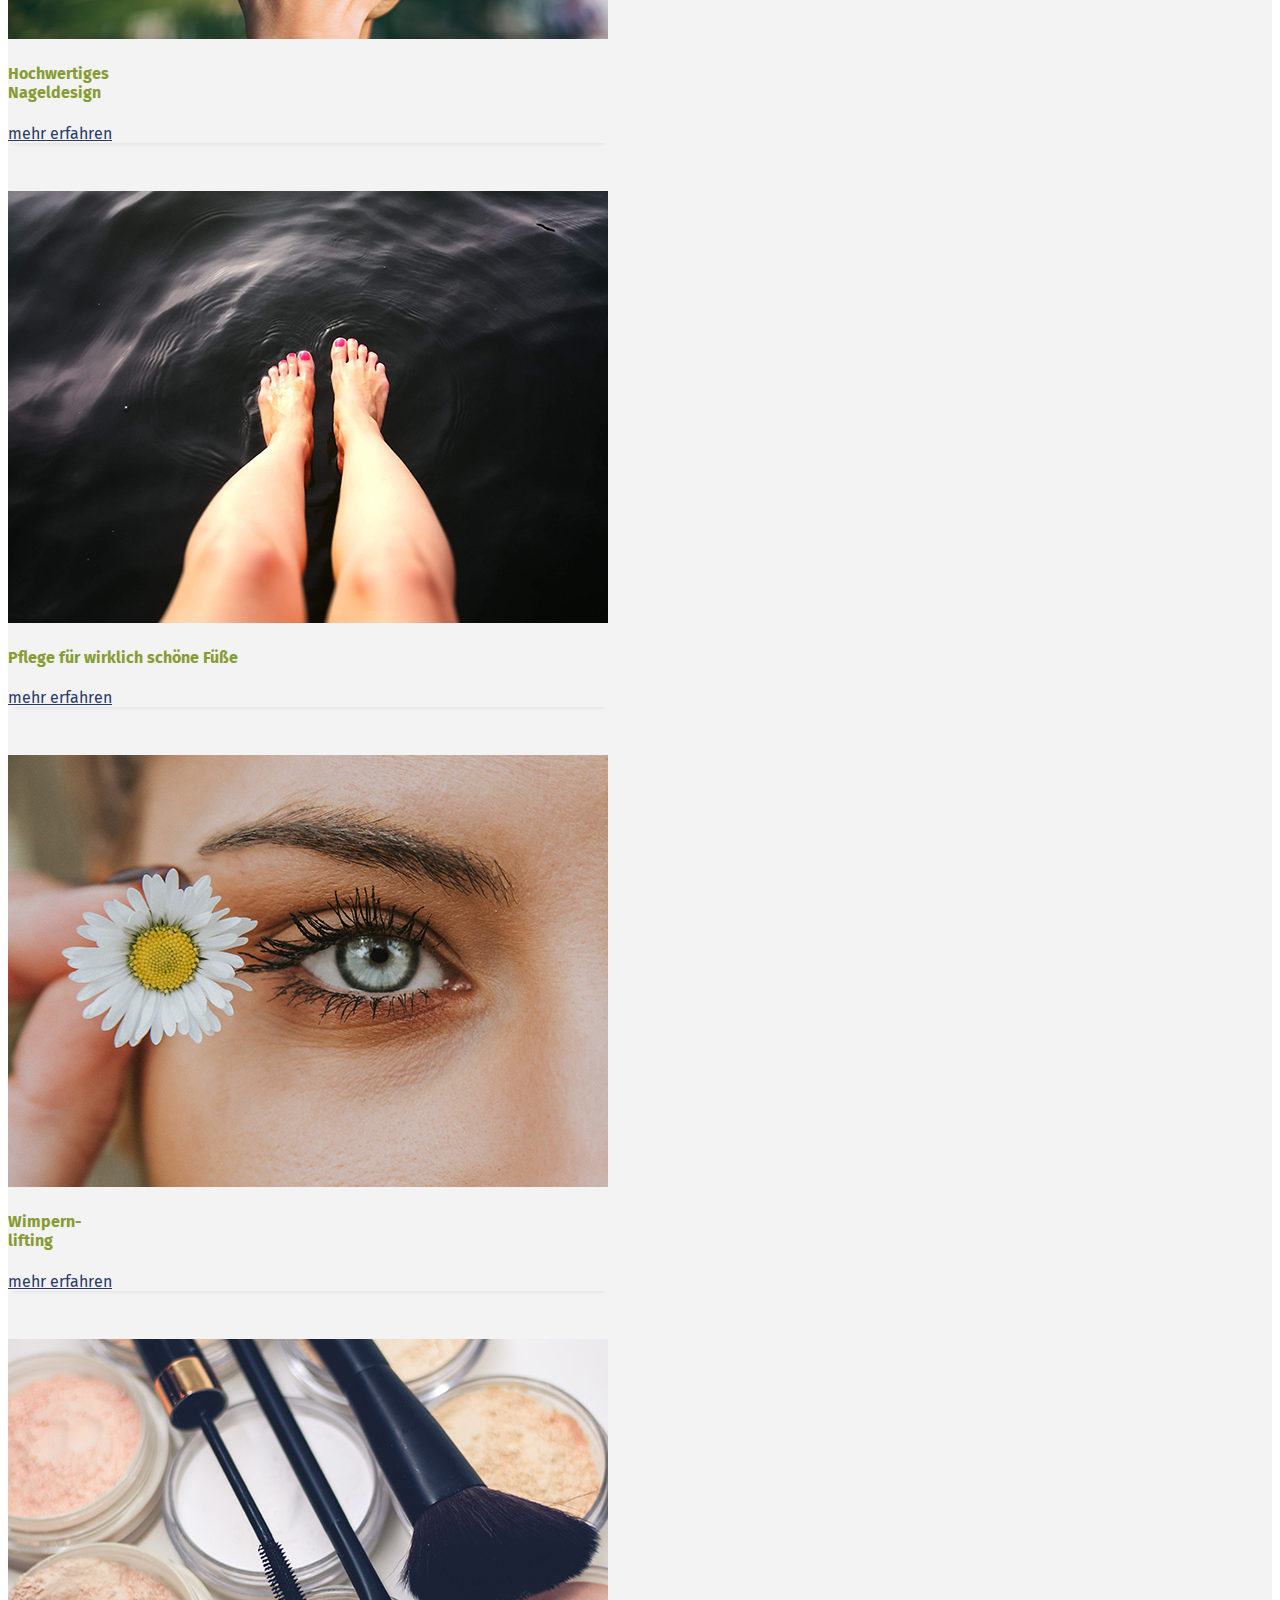
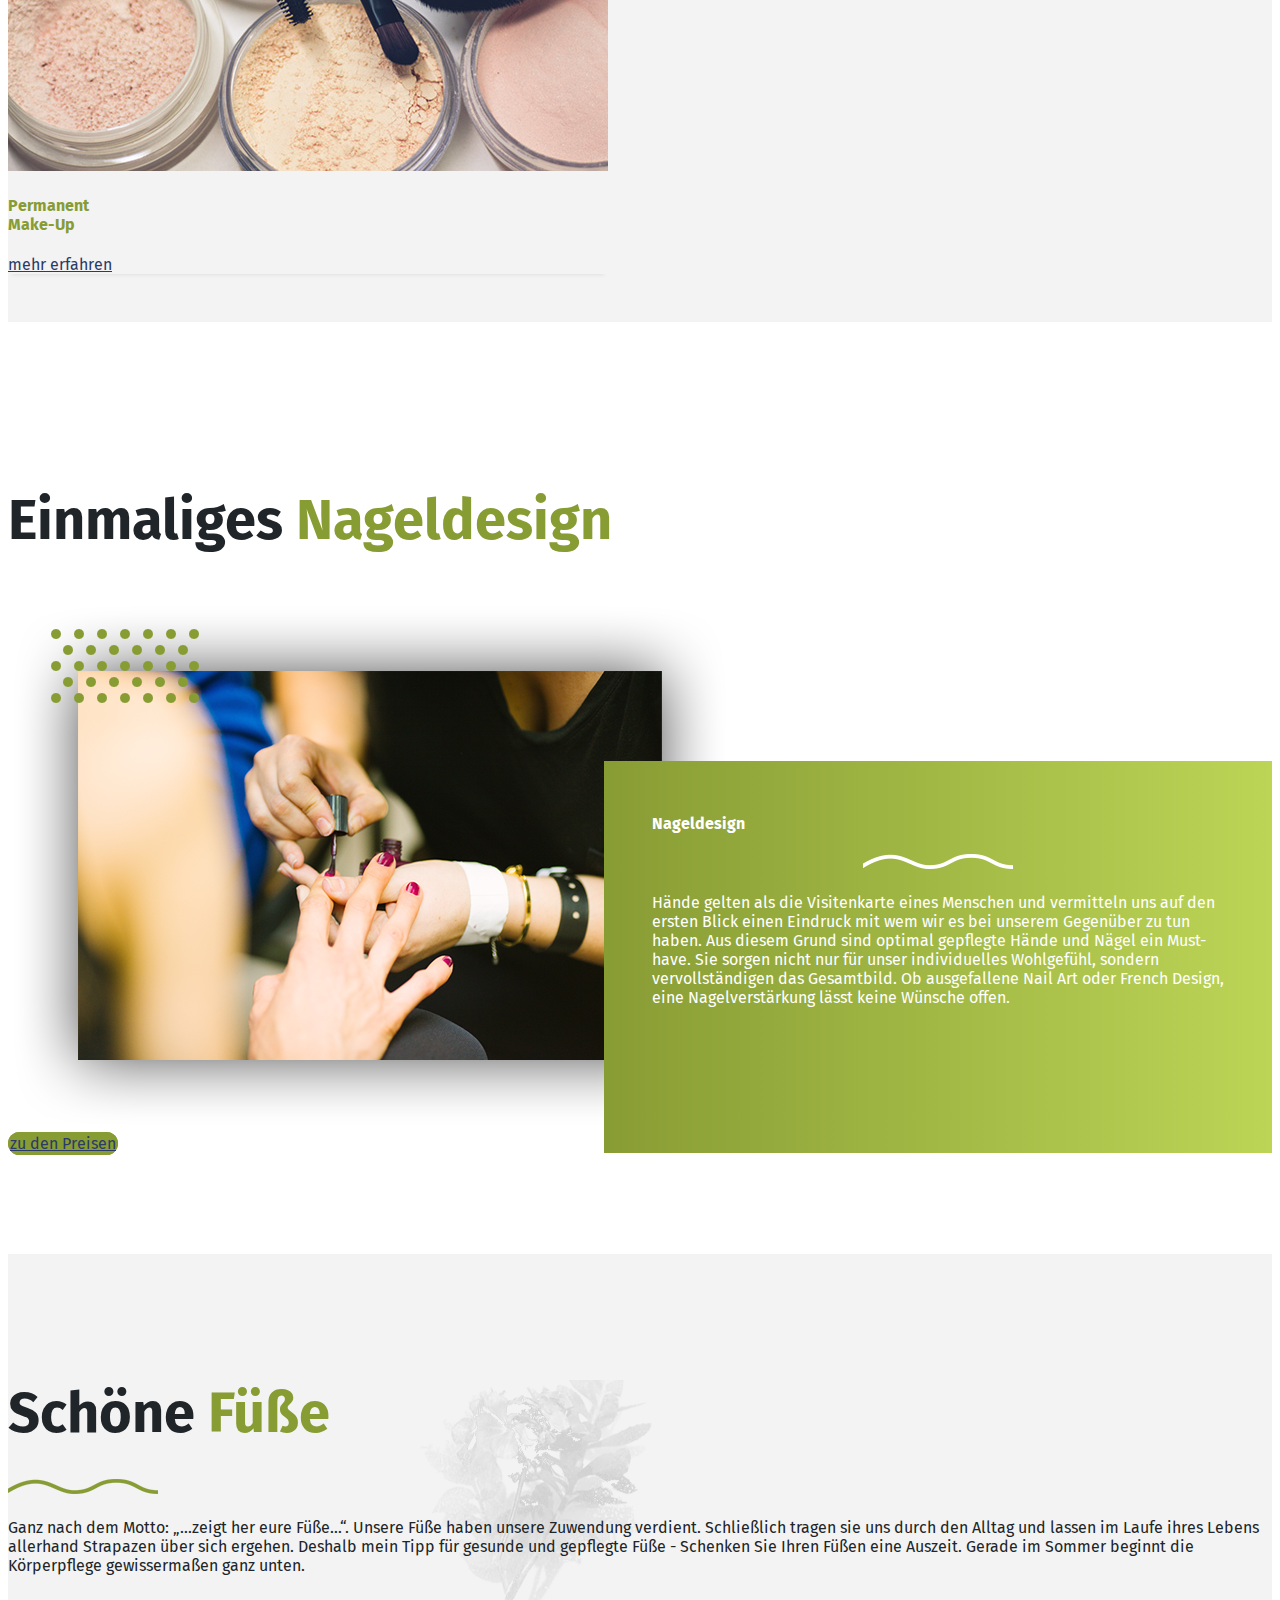
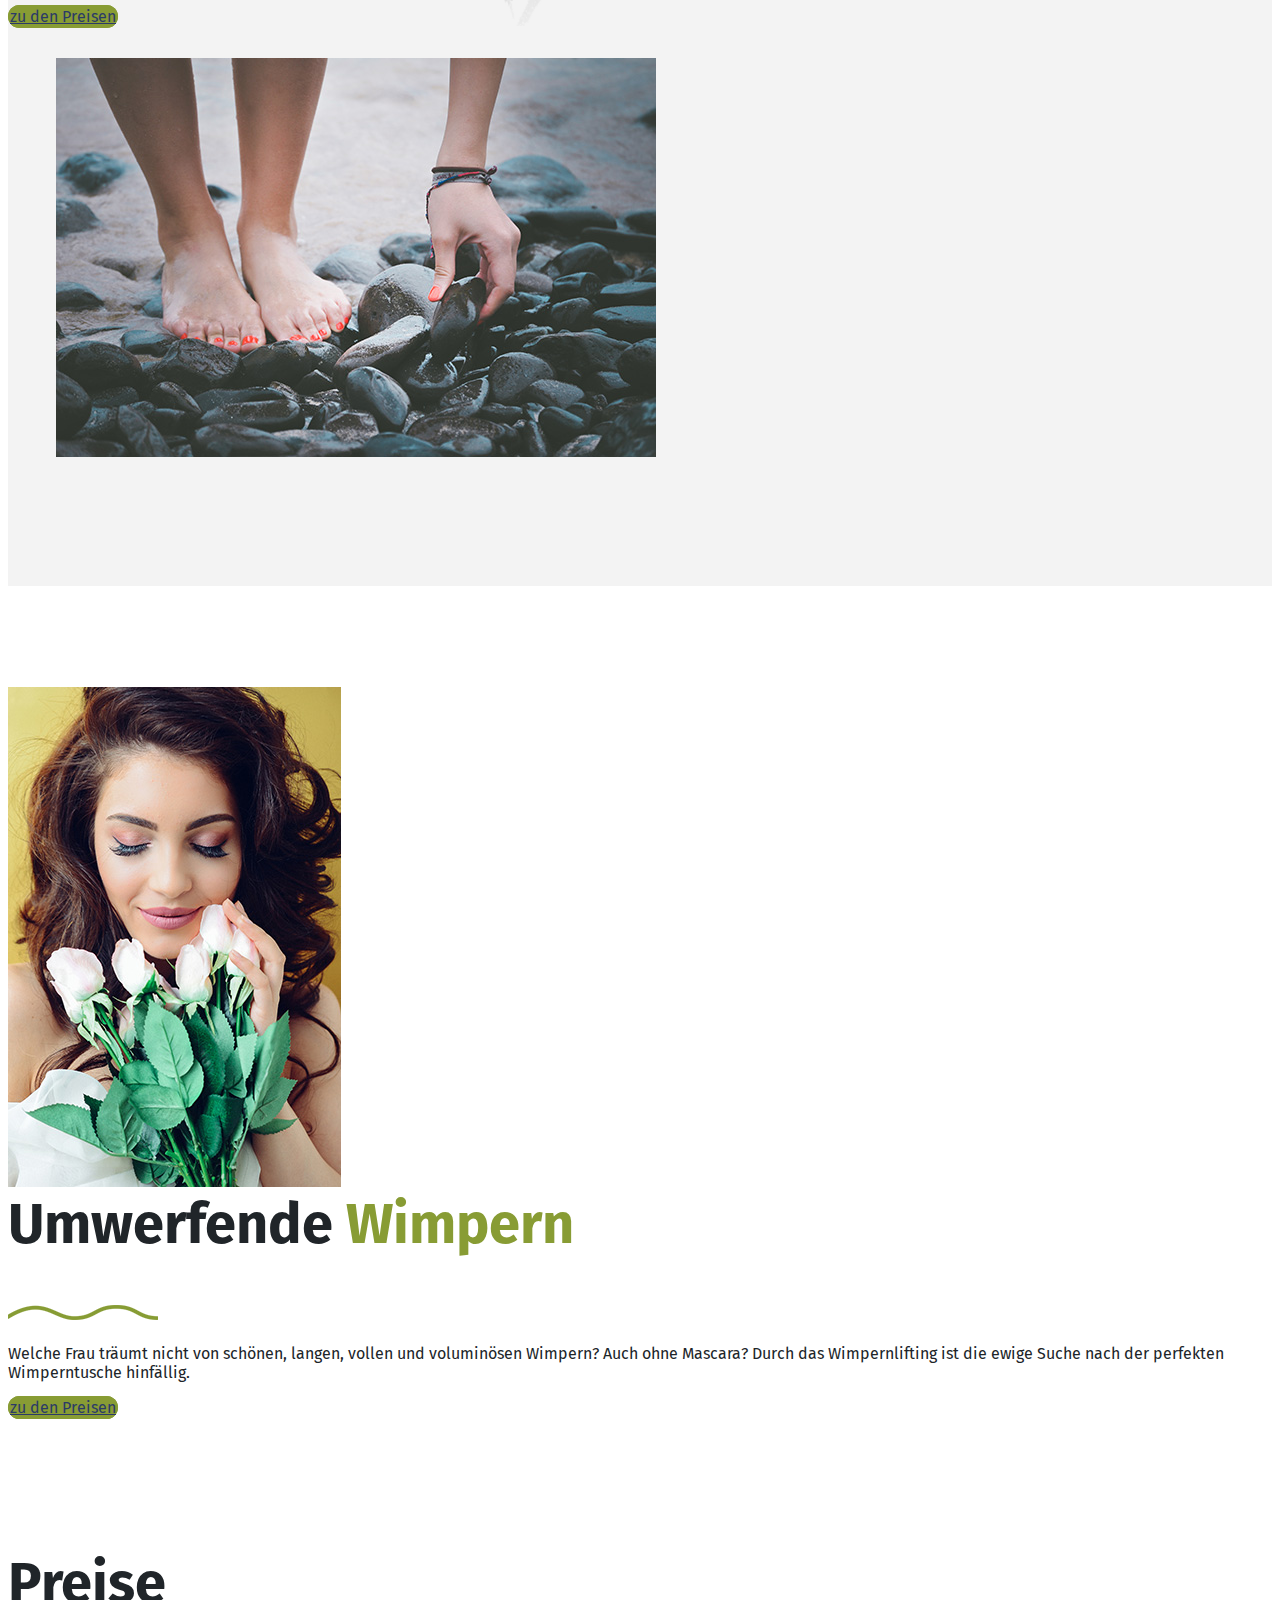
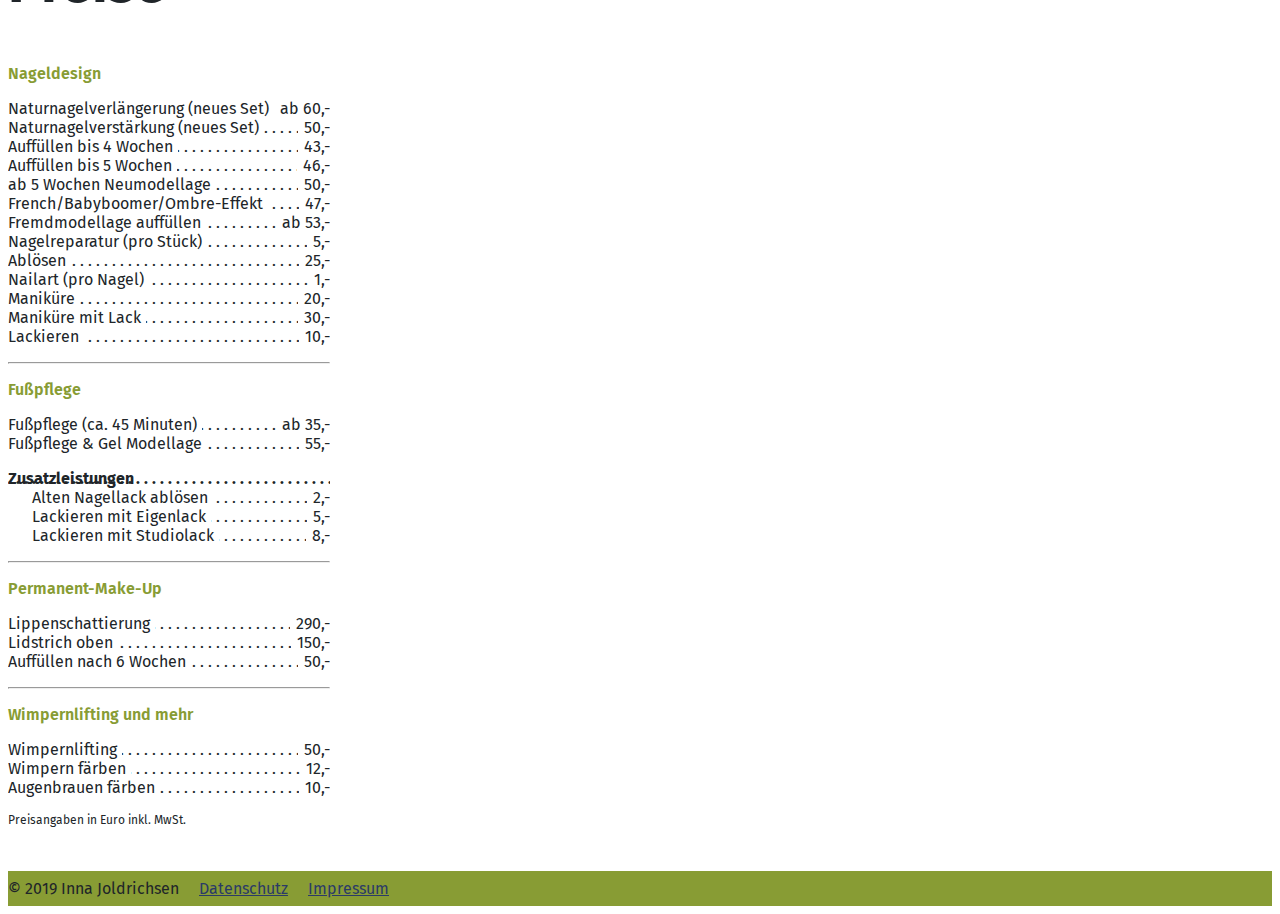
==== commit 1372ef79: "Update index.html" ====
--- a/index.html
+++ b/index.html
@@ -223,66 +223,61 @@
     <div class="container vertical-center">
         <div class="row">
             <div class="col-md-11 offset-md-1">
-                <h2 class="display-4">Pre<span style="color: #889c34;">ise</span></h2>
-            </div>
+                <h2 class="display-4">Preise</h2>
+            </div>
+            <!-- Nageldesign -->
             <div class="col-md-5 offset-md-1">
-                <p class="category" style="font-weight: bold;">Preisliste ab Januar 2025</p>
-                <div>
-                    <p class="category" style="font-weight: bold;">Nageldesign</p>
-                    <ul class="leaders" style="list-style-type: none; padding: 0; margin: 0;">
-                        <li><span>Naturnagelverlängerung (neues Set)</span><span>ab 60,-</span></li>
-                        <li><span>Naturnagelverstärkung (neues Set)</span><span>50,-</span></li>
-                        <li><span>Auffüllen bis 4 Wochen</span><span>43,-</span></li>
-                        <li><span>Auffüllen bis 5 Wochen</span><span>46,-</span></li>
-                        <li><span>ab 5 Wochen Neumodellage</span><span>50,-</span></li>
-                        <li><span>French/Babyboomer/Ombre-Effekt</span><span>47,-</span></li>
-                        <li><span>Fremdmodellage auffüllen</span><span>ab 53,-</span></li>
-                        <li><span>Nagelreparatur (pro Stück)</span><span>5,-</span></li>
-                        <li><span>Ablösen</span><span>25,-</span></li>
-                        <li><span>Nailart (pro Nagel)</span><span>1,-</span></li>
-                        <li><span>Maniküre</span><span>20,-</span></li>
-                        <li><span>Maniküre mit Lack</span><span>30,-</span></li>
-                        <li><span>Lackieren</span><span>10,-</span></li>
+                <p class="category">Nageldesign</p>
+                <ul class="leaders">
+                    <li><span>Naturnagelverlängerung (neues Set)</span><span>ab 60,-</span></li>
+                    <li><span>Naturnagelverstärkung (neues Set)</span><span>50,-</span></li>
+                    <li><span>Auffüllen bis 4 Wochen</span><span>43,-</span></li>
+                    <li><span>Auffüllen bis 5 Wochen</span><span>46,-</span></li>
+                    <li><span>ab 5 Wochen Neumodellage</span><span>50,-</span></li>
+                    <li><span>French/Babyboomer/Ombre-Effekt</span><span>47,-</span></li>
+                    <li><span>Fremdmodellage auffüllen</span><span>ab 53,-</span></li>
+                    <li><span>Nagelreparatur (pro Stück)</span><span>5,-</span></li>
+                    <li><span>Ablösen</span><span>25,-</span></li>
+                    <li><span>Nailart (pro Nagel)</span><span>1,-</span></li>
+                    <li><span>Maniküre</span><span>20,-</span></li>
+                    <li><span>Maniküre mit Lack</span><span>30,-</span></li>
+                    <li><span>Lackieren</span><span>10,-</span></li>
+                </ul>
+                <hr class="category-divider"> <!-- Trennlinie für klare Abgrenzung -->
+            </div>
+            <!-- Fußpflege -->
+            <div class="col-md-5 offset-md-1">
+                <p class="category">Fußpflege</p>
+                <ul class="leaders">
+                    <li><span>Fußpflege (ca. 45 Minuten)</span><span>ab 35,-</span></li>
+                    <li><span>Fußpflege & Gel Modellage</span><span>55,-</span></li>
+                    <li style="margin-top: 1em; font-weight: bold;">Zusatzleistungen</li>
+                    <ul class="sub-list" style="list-style-type: none; padding-left: 1.5em; margin: 0;">
+                        <li><span>Alten Nagellack ablösen</span><span>2,-</span></li>
+                        <li><span>Lackieren mit Eigenlack</span><span>5,-</span></li>
+                        <li><span>Lackieren mit Studiolack</span><span>8,-</span></li>
                     </ul>
-                </div>
-                <div>
-                    <p class="category" style="font-weight: bold;">Fußpflege</p>
-                    <ul class="leaders" style="list-style-type: none; padding: 0; margin: 0;">
-                        <li><span>Fußpflege (ca. 45 Minuten, je nach Aufwand)</span><span>ab 35,-</span></li>
-                        <ul class="sub-list" style="list-style-type: none; padding-left: 1.5em; margin: 0;">
-                            <li><span>Entspannendes Fußbad</span></li>
-                            <li><span>Fachgerechtes Schneiden der Nägel</span></li>
-                            <li><span>Abschleifen der Nagelpfalz</span></li>
-                            <li><span>Entfernen von Druckstellen & Hühneraugen</span></li>
-                            <li><span>Kleine Fußmassage inkl. Pflege</span></li>
-                        </ul>
-                        <li><span>Fußpflege & Gel Modellage (ca. 1:20 Std)</span><span>55,-</span></li>
-                        <li style="margin-top: 1em; font-weight: bold;">Zusatzleistungen</li>
-                        <ul class="sub-list" style="list-style-type: none; padding-left: 1.5em; margin: 0;">
-                            <li><span>Alten Nagellack ablösen</span><span>2,-</span></li>
-                            <li><span>Lackieren mit Eigenlack</span><span>5,-</span></li>
-                            <li><span>Lackieren mit Studiolack</span><span>8,-</span></li>
-                        </ul>
-                    </ul>
-                </div>
-            </div>
+                </ul>
+                <hr class="category-divider"> <!-- Trennlinie für klare Abgrenzung -->
+            </div>
+            <!-- Permanent-Make-Up -->
             <div class="col-md-5 offset-md-1">
-                <div>
-                    <p class="category" style="font-weight: bold;">Permanent-Make-Up</p>
-                    <ul class="leaders" style="list-style-type: none; padding: 0; margin: 0;">
-                        <li><span>Lippenschattierung</span><span>290,-</span></li>
-                        <li><span>Lidstrich oben</span><span>150,-</span></li>
-                        <li><span>Auffüllen nach 6 Wochen</span><span>50,-</span></li>
-                    </ul>
-                </div>
-                <div>
-                    <p class="category" style="font-weight: bold;">Wimpernlifting und mehr</p>
-                    <ul class="leaders" style="list-style-type: none; padding: 0; margin: 0;">
-                        <li><span>Wimpernlifting</span><span>50,-</span></li>
-                        <li><span>Wimpern färben</span><span>12,-</span></li>
-                        <li><span>Augenbrauen färben</span><span>10,-</span></li>
-                    </ul>
-                </div>
+                <p class="category">Permanent-Make-Up</p>
+                <ul class="leaders">
+                    <li><span>Lippenschattierung</span><span>290,-</span></li>
+                    <li><span>Lidstrich oben</span><span>150,-</span></li>
+                    <li><span>Auffüllen nach 6 Wochen</span><span>50,-</span></li>
+                </ul>
+                <hr class="category-divider"> <!-- Trennlinie für klare Abgrenzung -->
+            </div>
+            <!-- Wimpernlifting -->
+            <div class="col-md-5 offset-md-1">
+                <p class="category">Wimpernlifting und mehr</p>
+                <ul class="leaders">
+                    <li><span>Wimpernlifting</span><span>50,-</span></li>
+                    <li><span>Wimpern färben</span><span>12,-</span></li>
+                    <li><span>Augenbrauen färben</span><span>10,-</span></li>
+                </ul>
             </div>
             <div class="col-11 offset-md-1">
                 <p style="font-size: .75rem;">Preisangaben in Euro inkl. MwSt.</p>
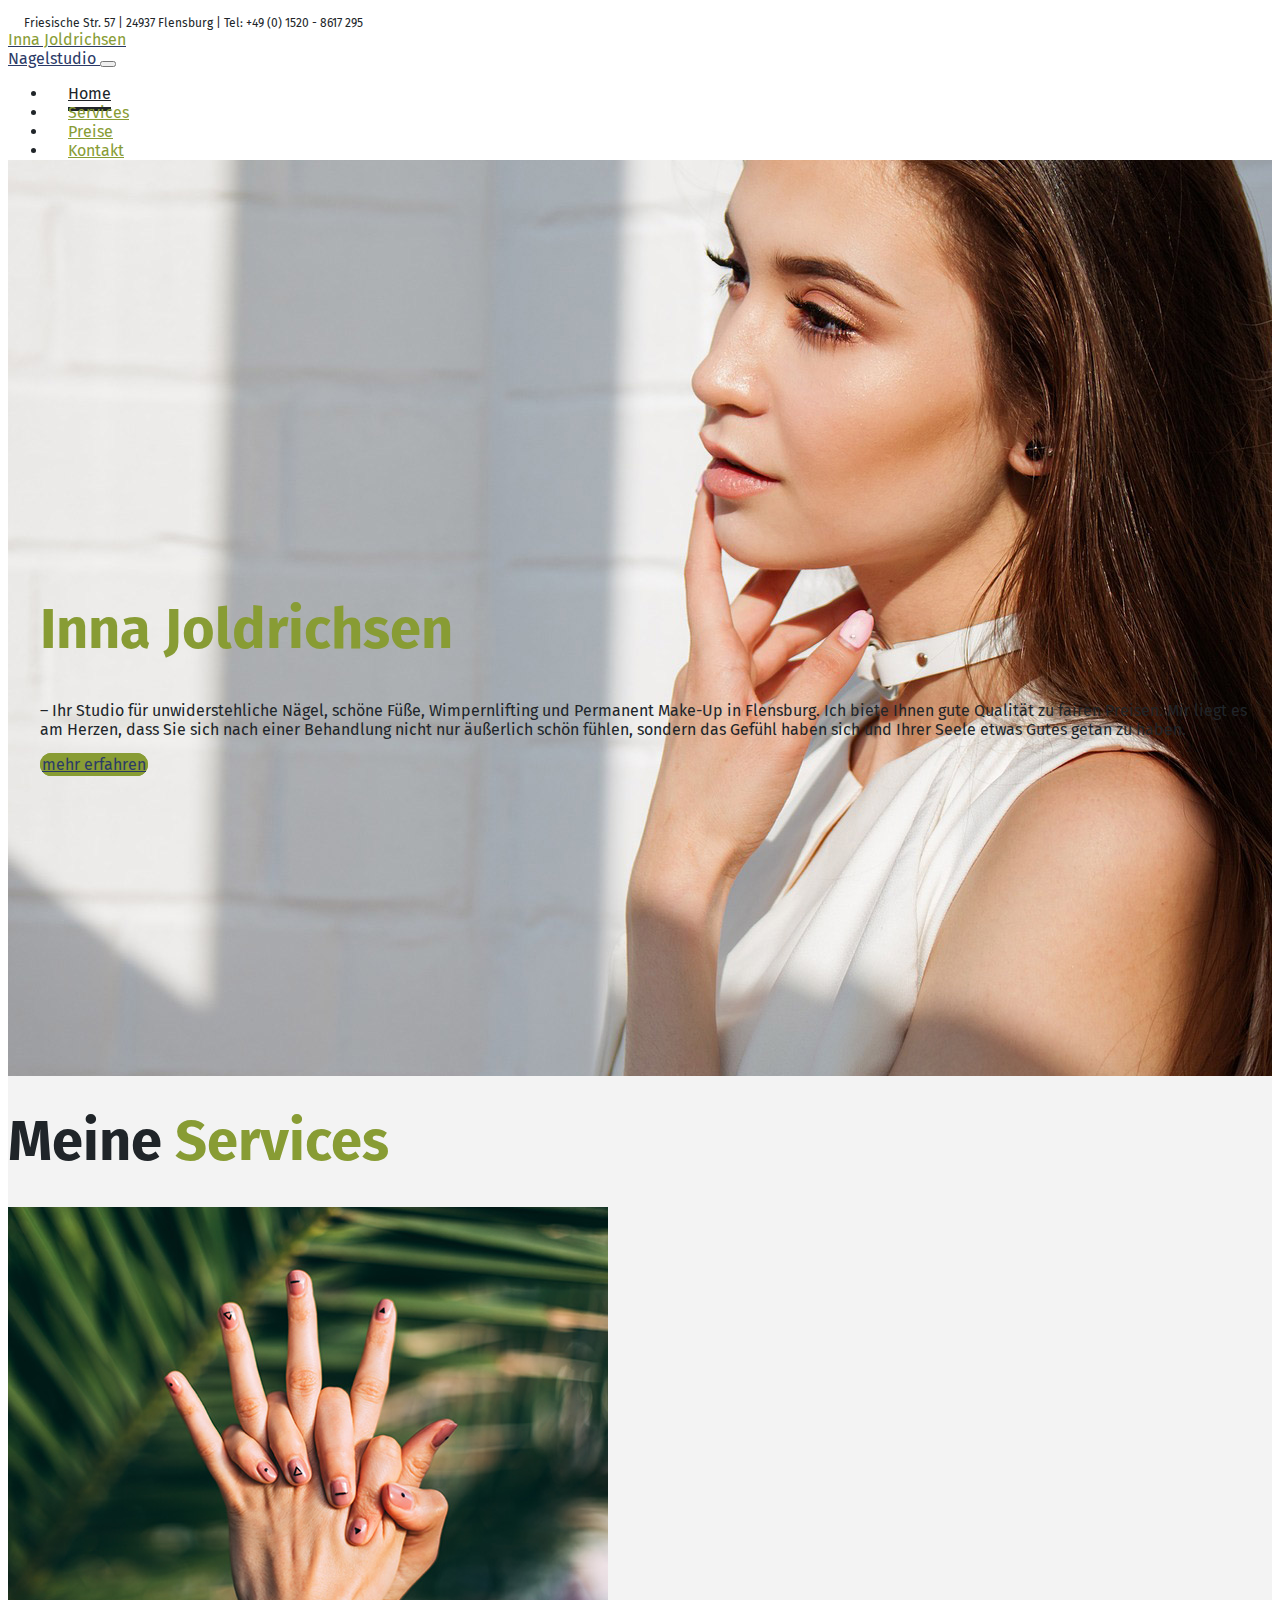
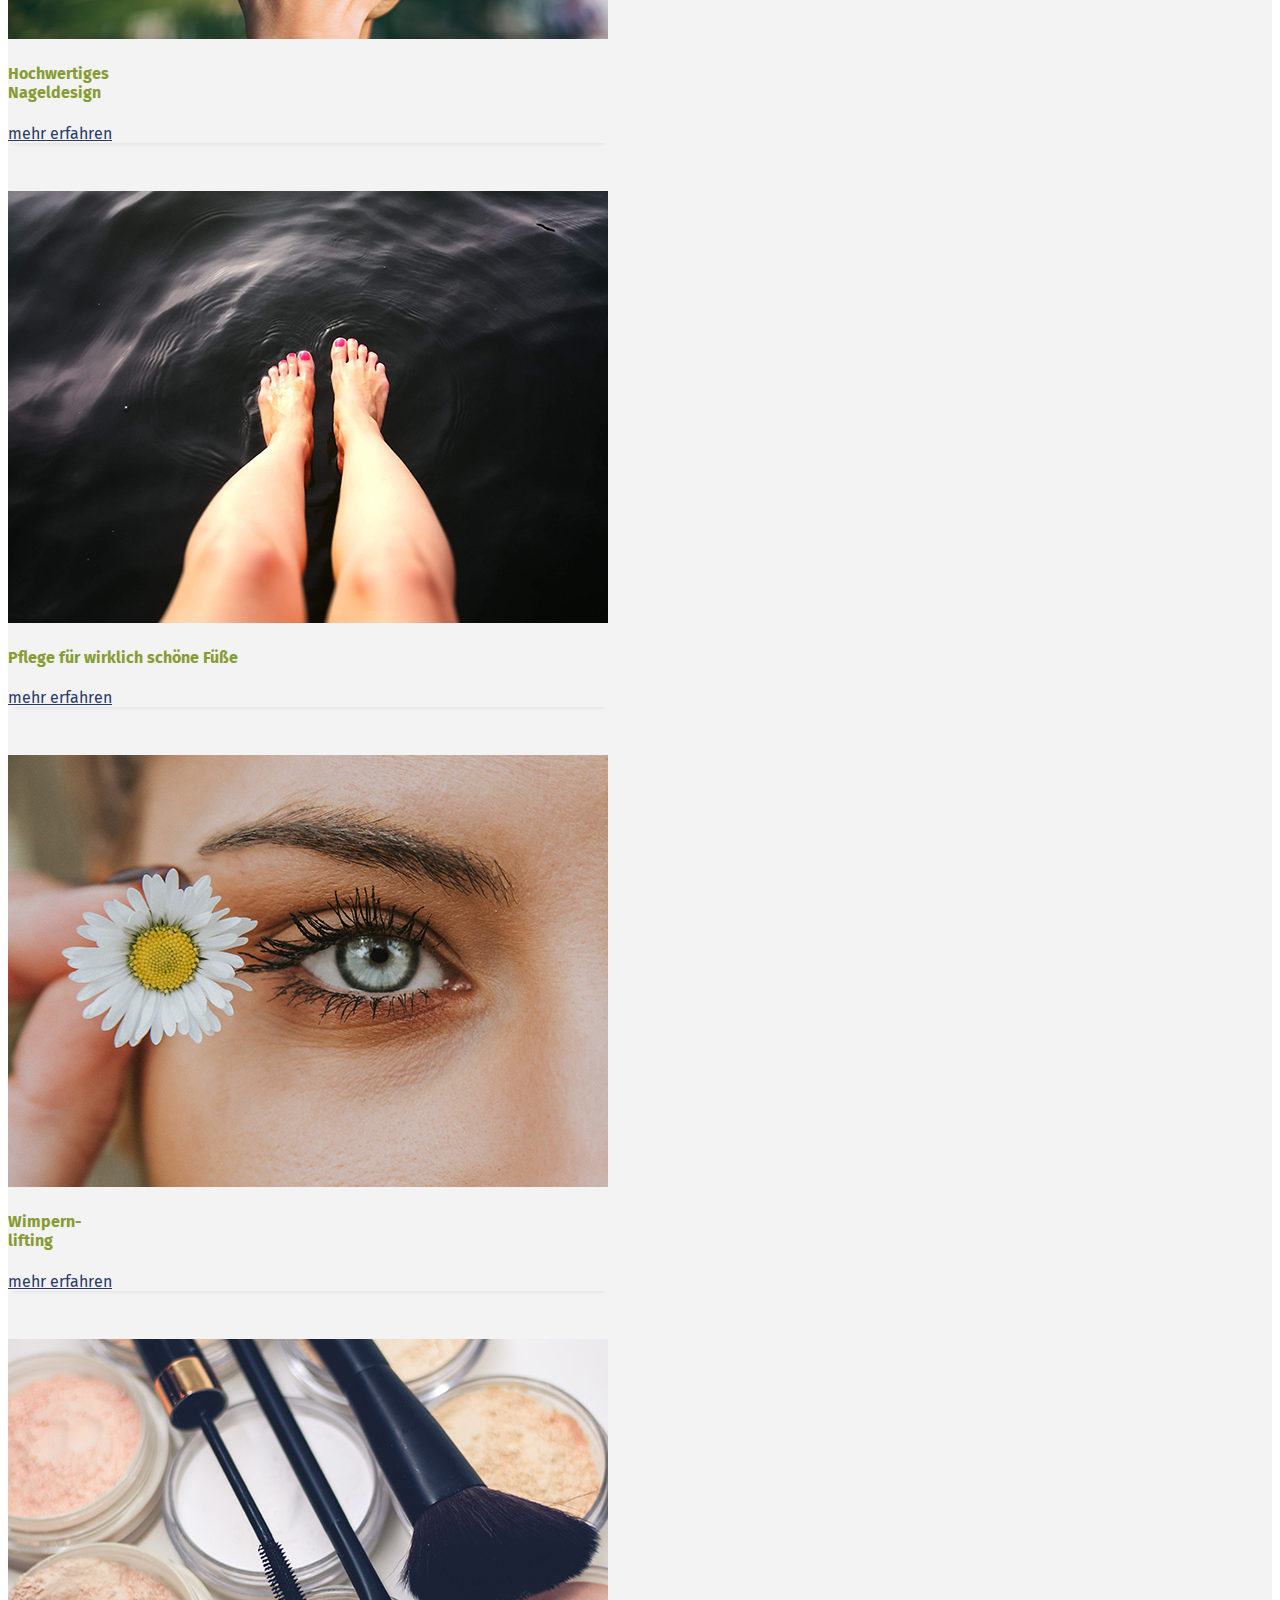
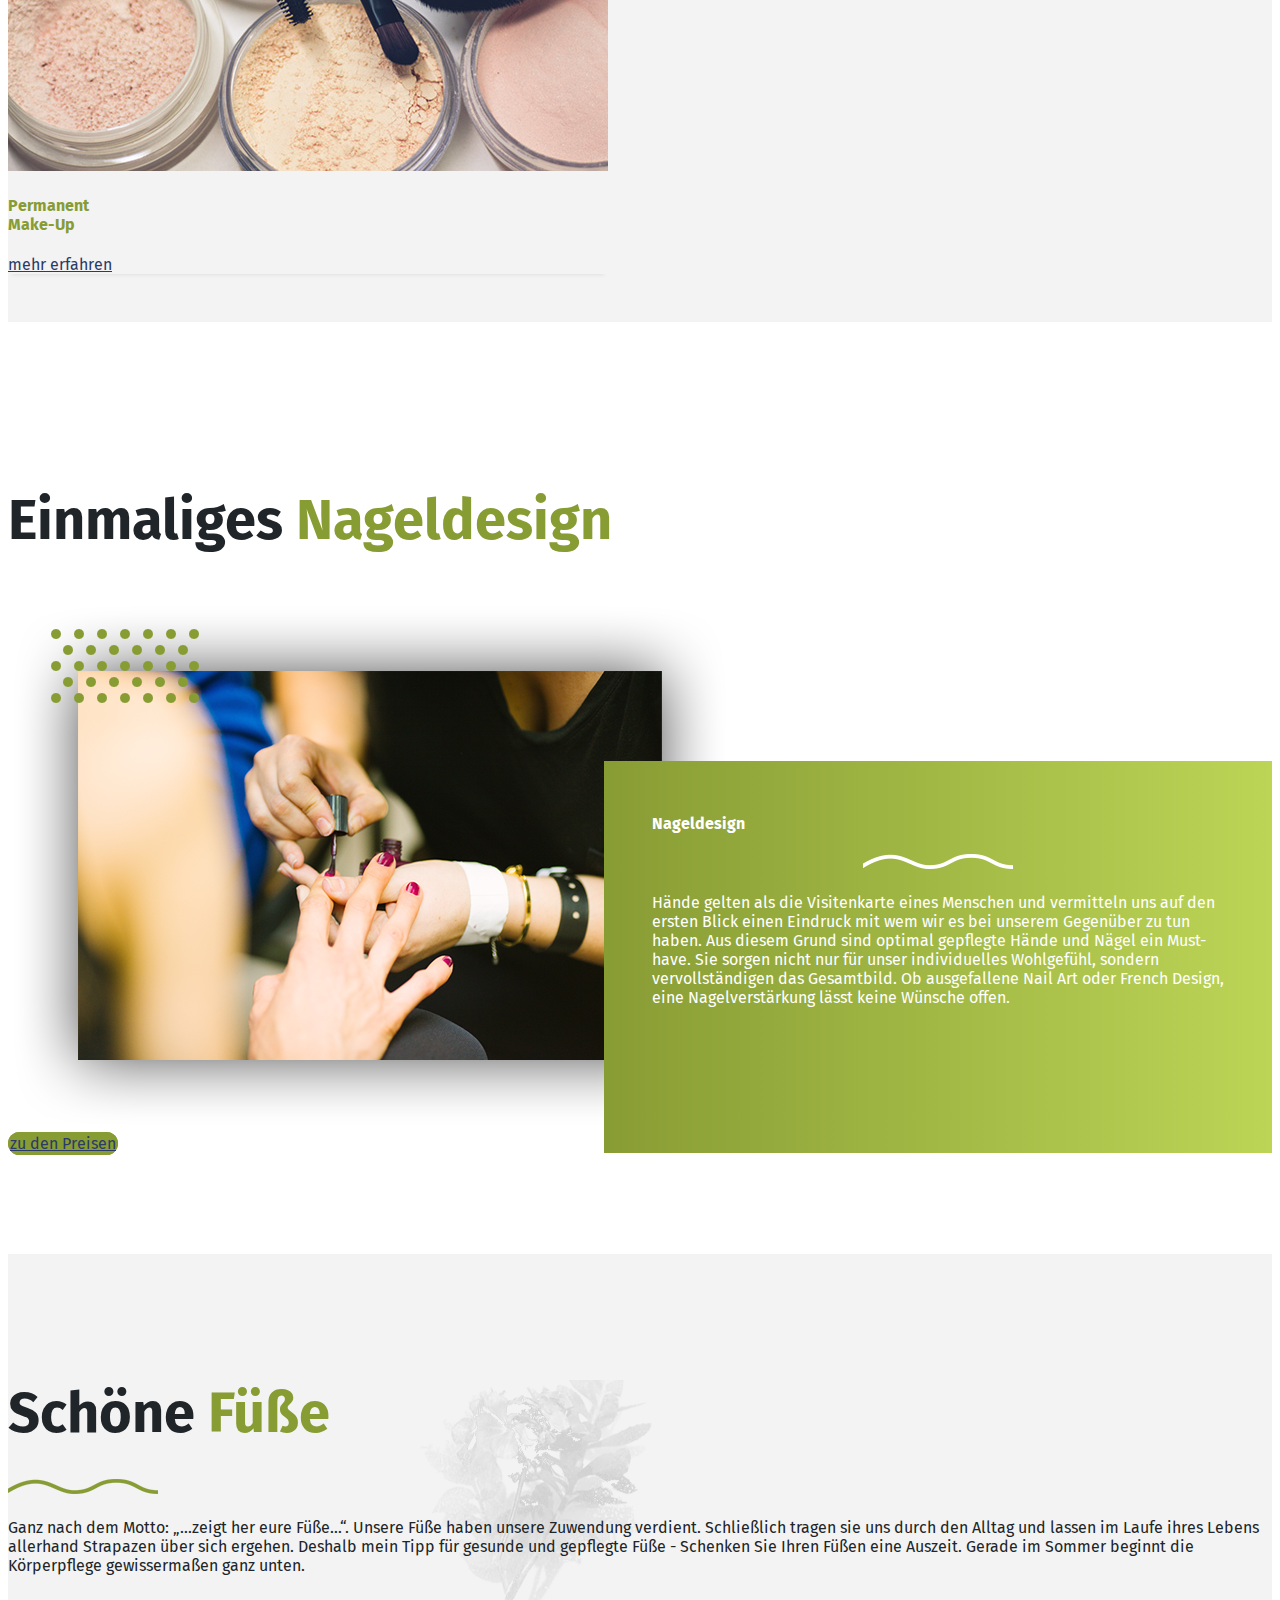
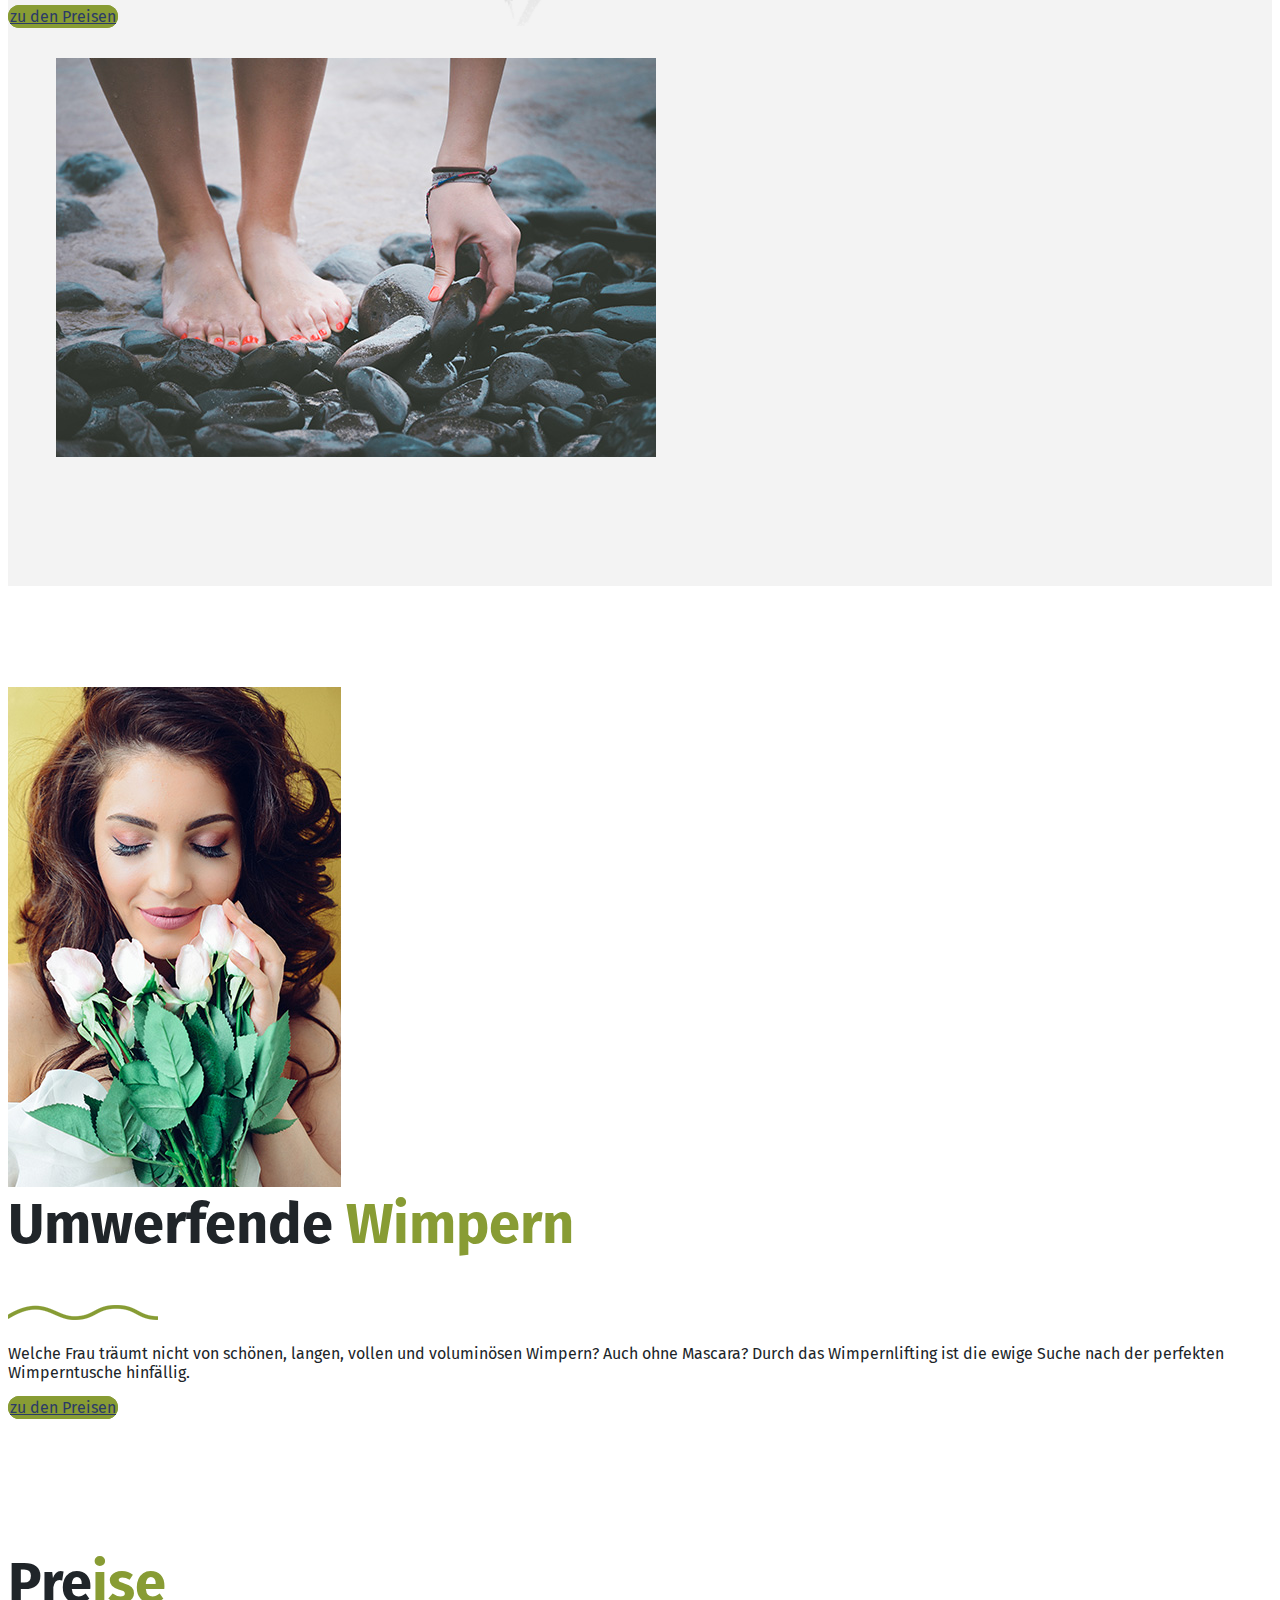
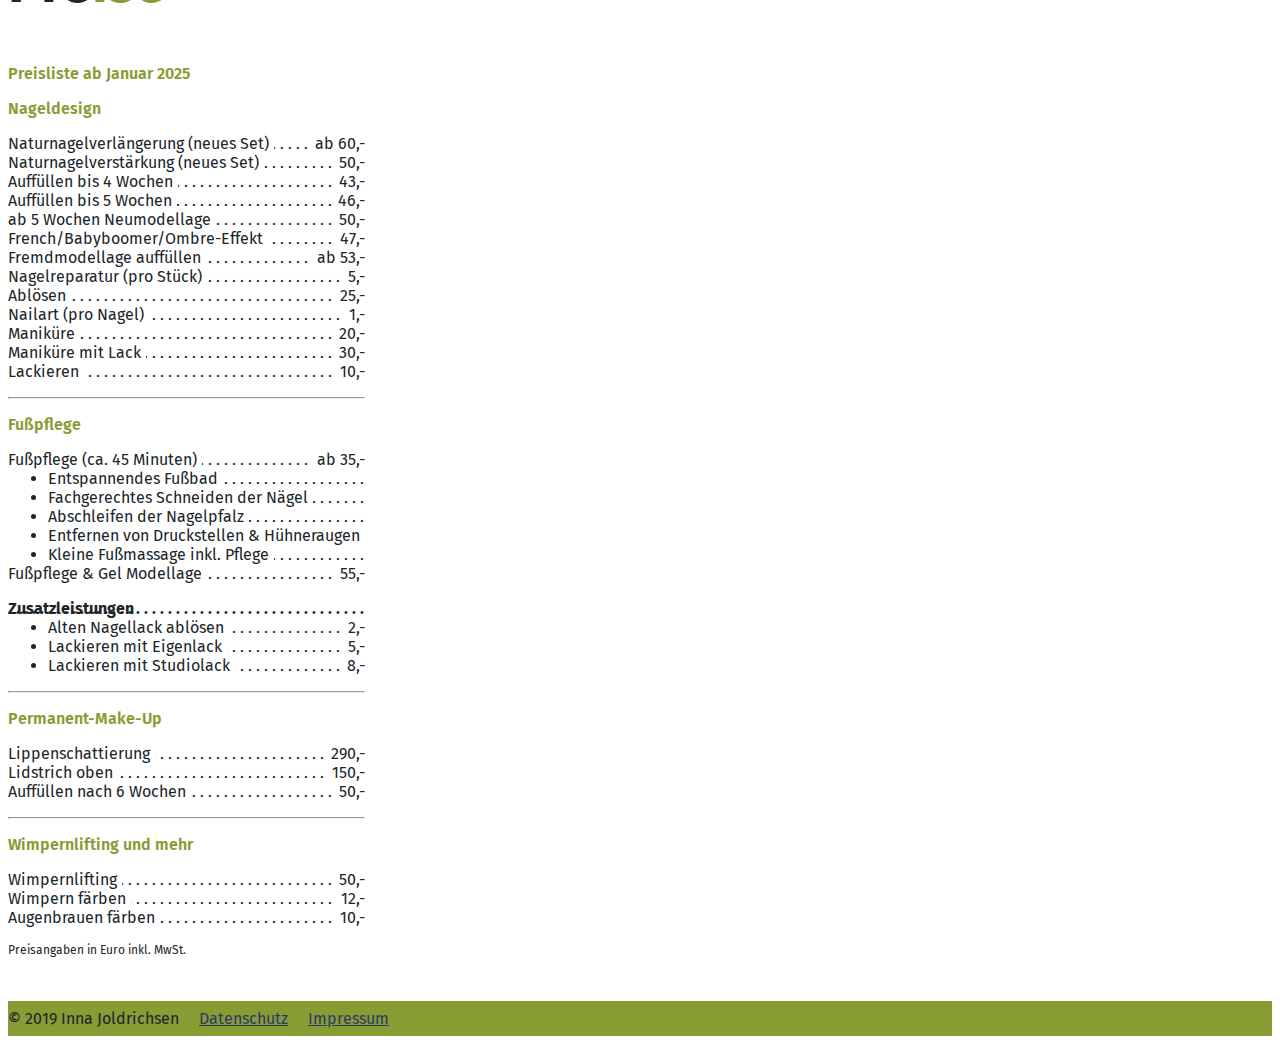
==== commit 3103e9c1: "Update index.html" ====
--- a/index.html
+++ b/index.html
@@ -223,10 +223,10 @@
     <div class="container vertical-center">
         <div class="row">
             <div class="col-md-11 offset-md-1">
-                <h2 class="display-4">Preise</h2>
-            </div>
-            <!-- Nageldesign -->
+                <h2 class="display-4">Pre<span style="color: #889c34;">ise</span></h2>
+            </div>
             <div class="col-md-5 offset-md-1">
+                <p class="category">Preisliste ab Januar 2025</p>
                 <p class="category">Nageldesign</p>
                 <ul class="leaders">
                     <li><span>Naturnagelverlängerung (neues Set)</span><span>ab 60,-</span></li>
@@ -245,14 +245,21 @@
                 </ul>
                 <hr class="category-divider"> <!-- Trennlinie für klare Abgrenzung -->
             </div>
-            <!-- Fußpflege -->
+
             <div class="col-md-5 offset-md-1">
                 <p class="category">Fußpflege</p>
                 <ul class="leaders">
                     <li><span>Fußpflege (ca. 45 Minuten)</span><span>ab 35,-</span></li>
+                    <ul class="sub-list">
+                        <li><span>Entspannendes Fußbad</span></li>
+                        <li><span>Fachgerechtes Schneiden der Nägel</span></li>
+                        <li><span>Abschleifen der Nagelpfalz</span></li>
+                        <li><span>Entfernen von Druckstellen & Hühneraugen</span></li>
+                        <li><span>Kleine Fußmassage inkl. Pflege</span></li>
+                    </ul>
                     <li><span>Fußpflege & Gel Modellage</span><span>55,-</span></li>
                     <li style="margin-top: 1em; font-weight: bold;">Zusatzleistungen</li>
-                    <ul class="sub-list" style="list-style-type: none; padding-left: 1.5em; margin: 0;">
+                    <ul class="sub-list">
                         <li><span>Alten Nagellack ablösen</span><span>2,-</span></li>
                         <li><span>Lackieren mit Eigenlack</span><span>5,-</span></li>
                         <li><span>Lackieren mit Studiolack</span><span>8,-</span></li>
@@ -260,7 +267,7 @@
                 </ul>
                 <hr class="category-divider"> <!-- Trennlinie für klare Abgrenzung -->
             </div>
-            <!-- Permanent-Make-Up -->
+
             <div class="col-md-5 offset-md-1">
                 <p class="category">Permanent-Make-Up</p>
                 <ul class="leaders">
@@ -270,7 +277,7 @@
                 </ul>
                 <hr class="category-divider"> <!-- Trennlinie für klare Abgrenzung -->
             </div>
-            <!-- Wimpernlifting -->
+
             <div class="col-md-5 offset-md-1">
                 <p class="category">Wimpernlifting und mehr</p>
                 <ul class="leaders">
@@ -279,6 +286,7 @@
                     <li><span>Augenbrauen färben</span><span>10,-</span></li>
                 </ul>
             </div>
+
             <div class="col-11 offset-md-1">
                 <p style="font-size: .75rem;">Preisangaben in Euro inkl. MwSt.</p>
             </div>
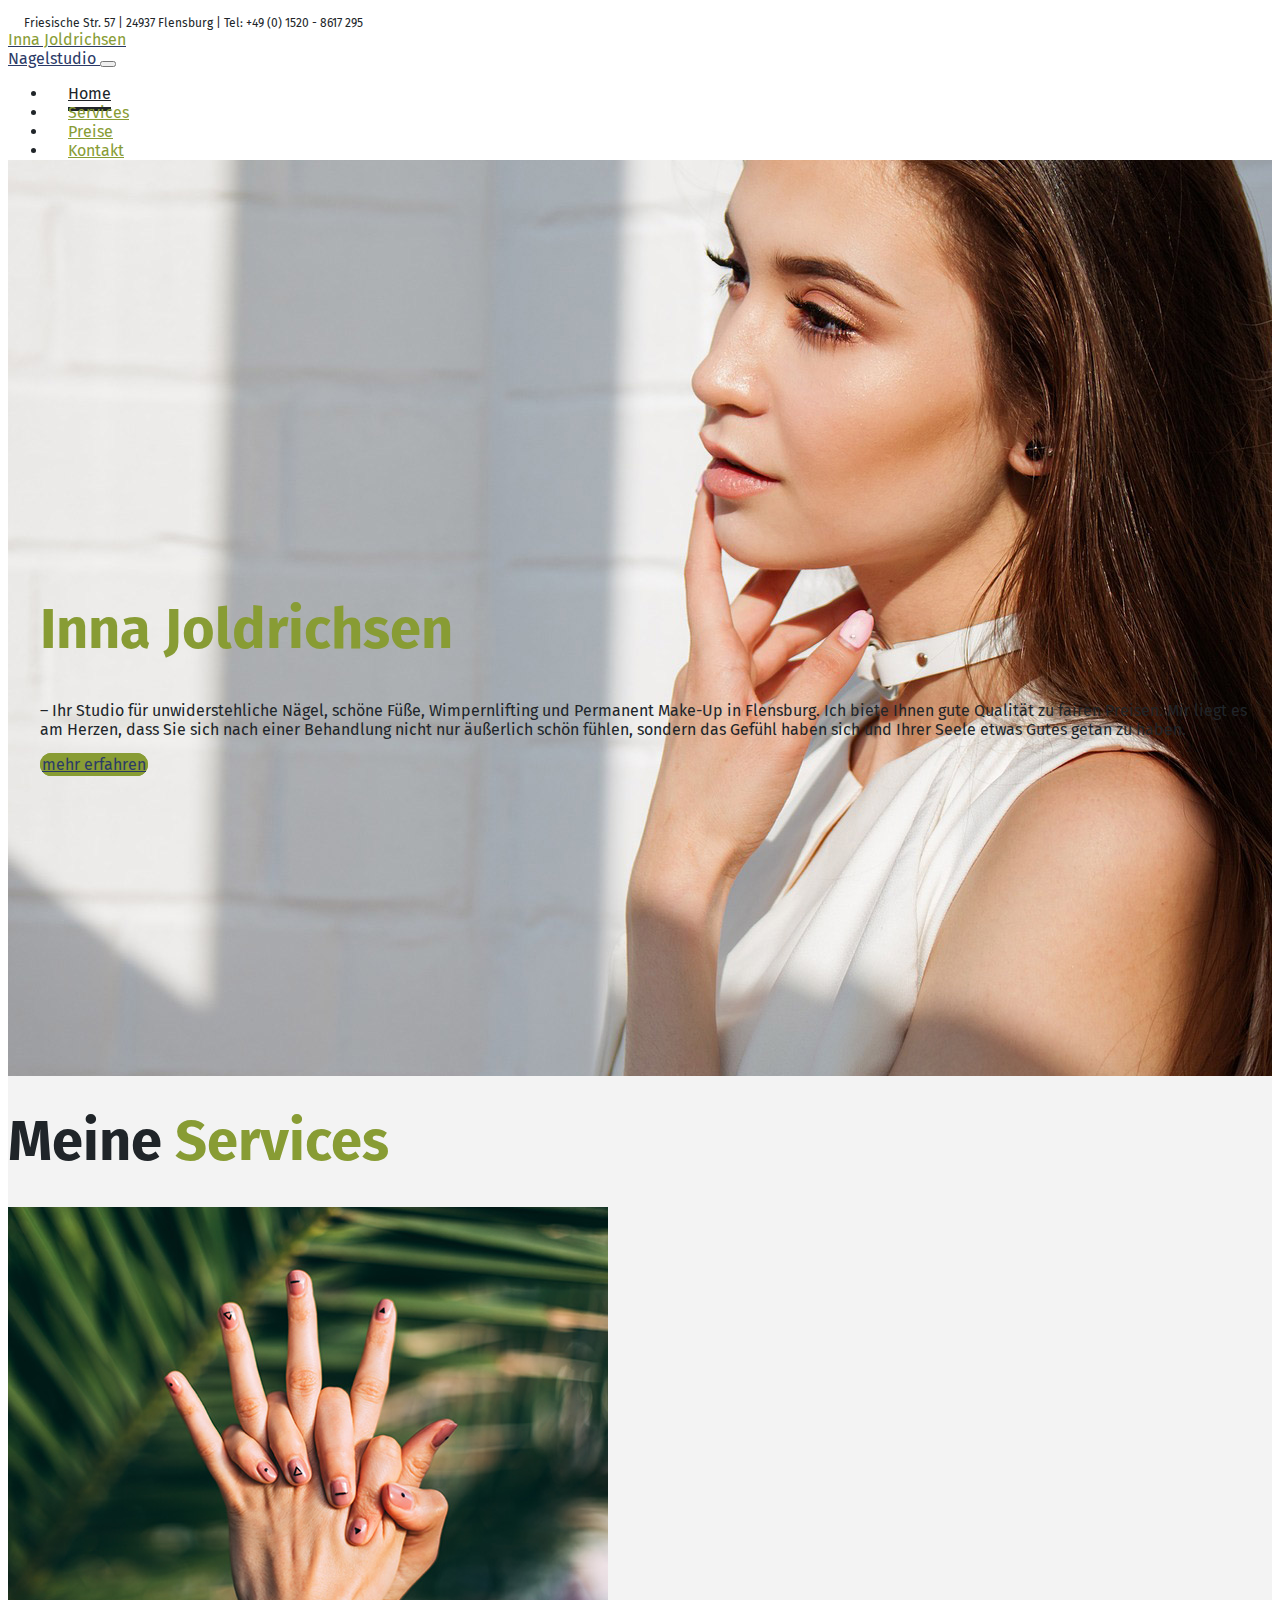
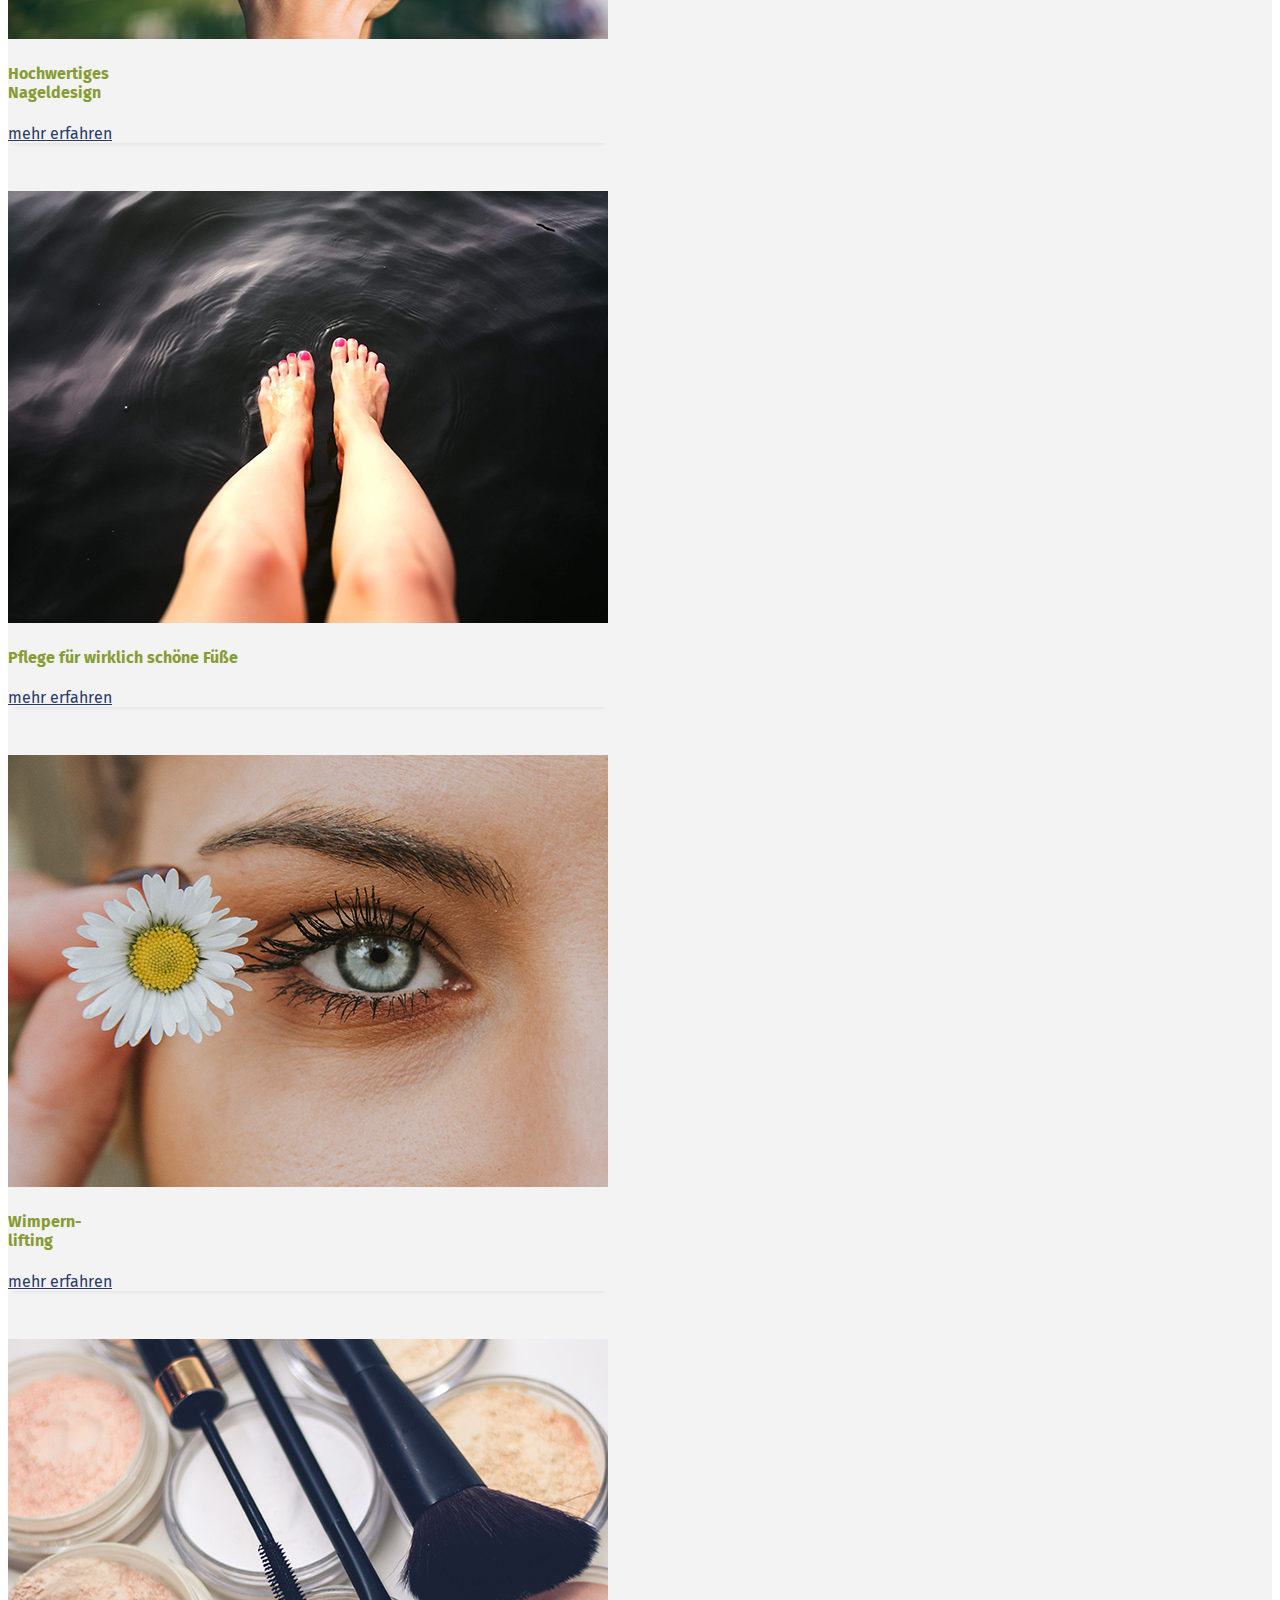
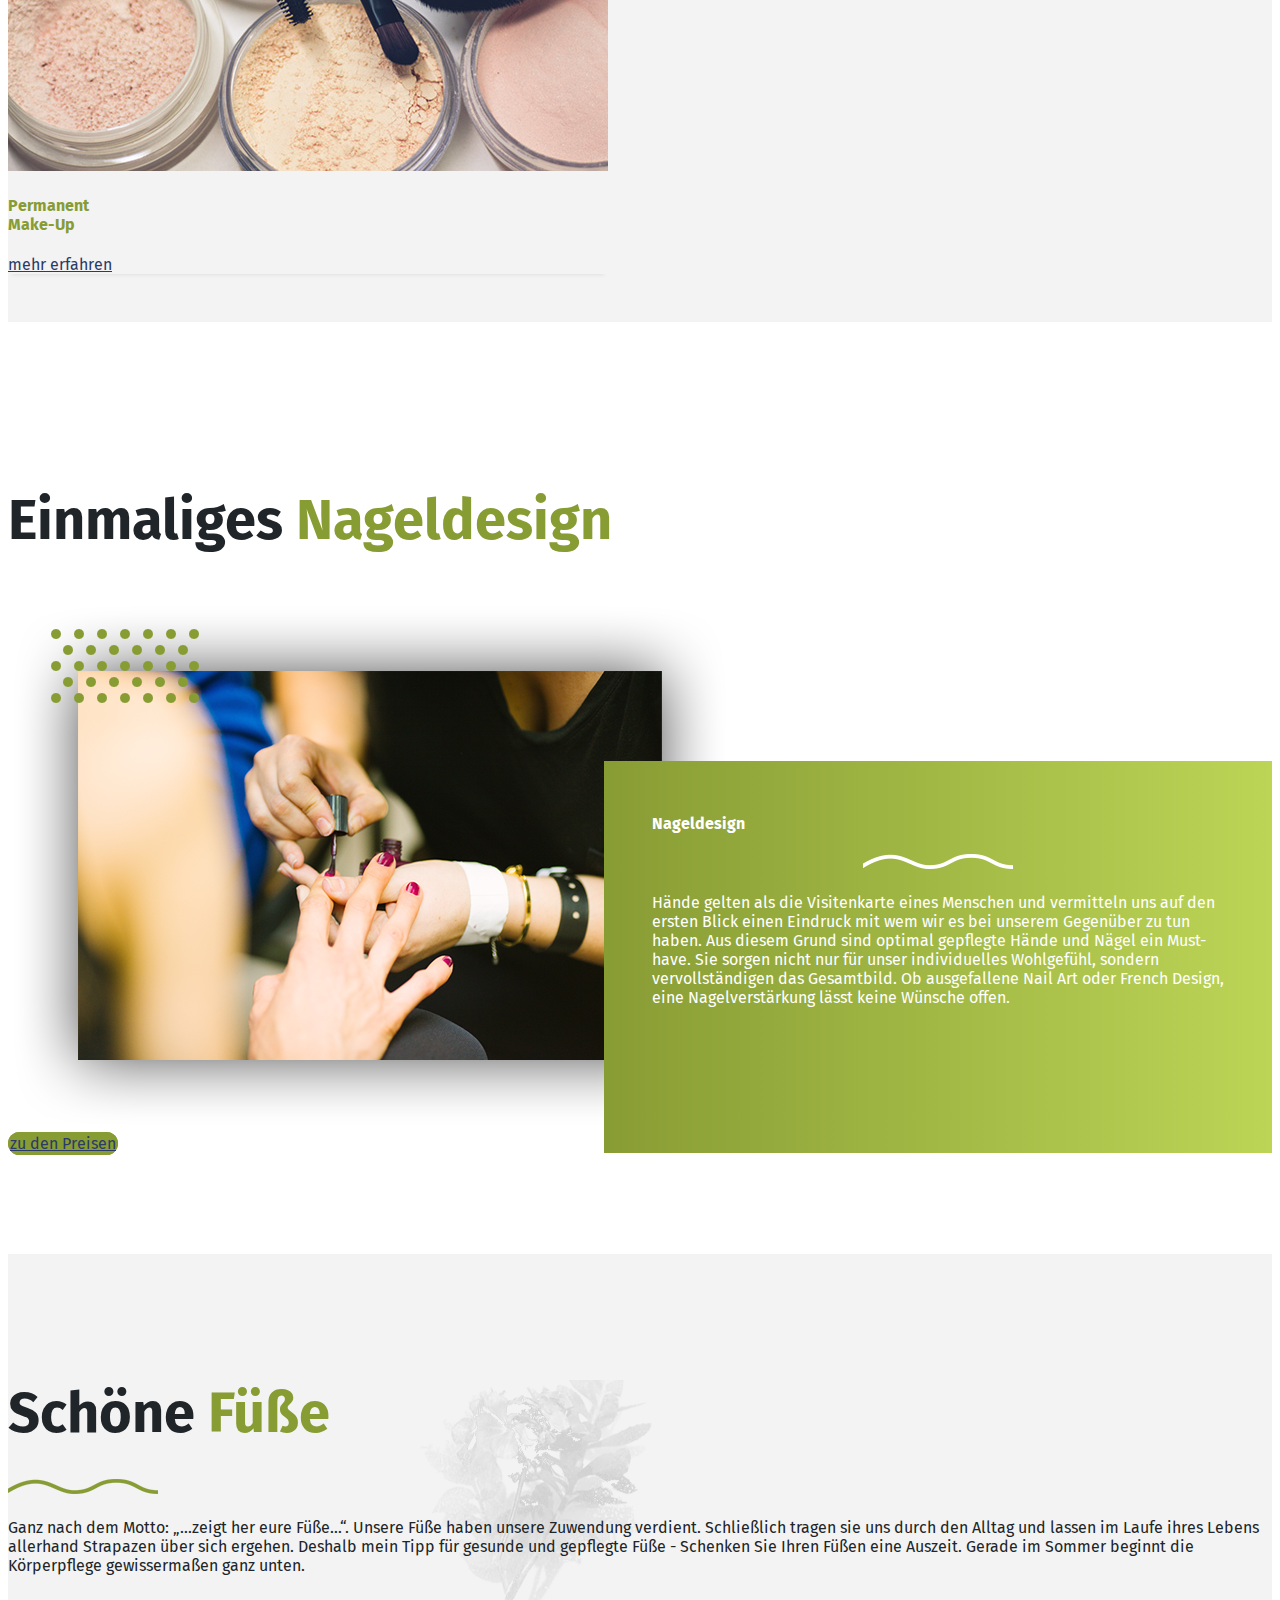
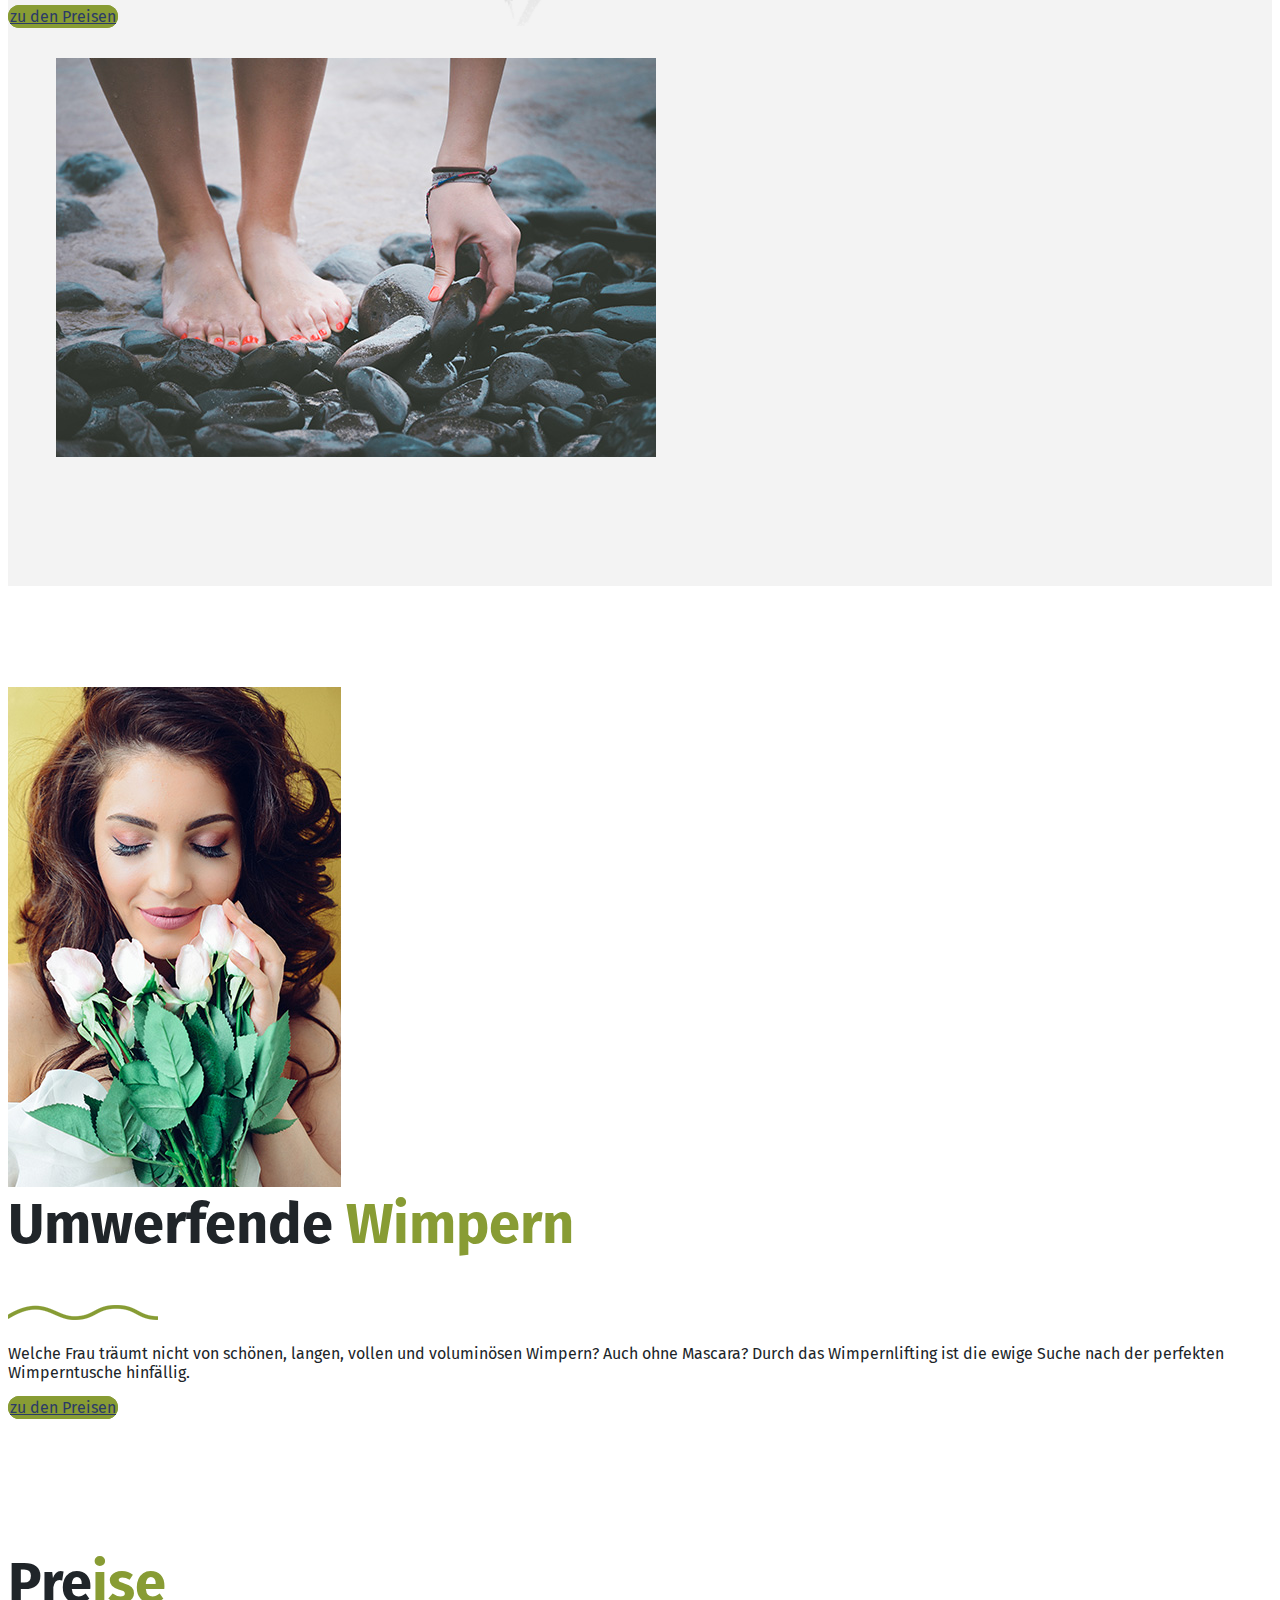
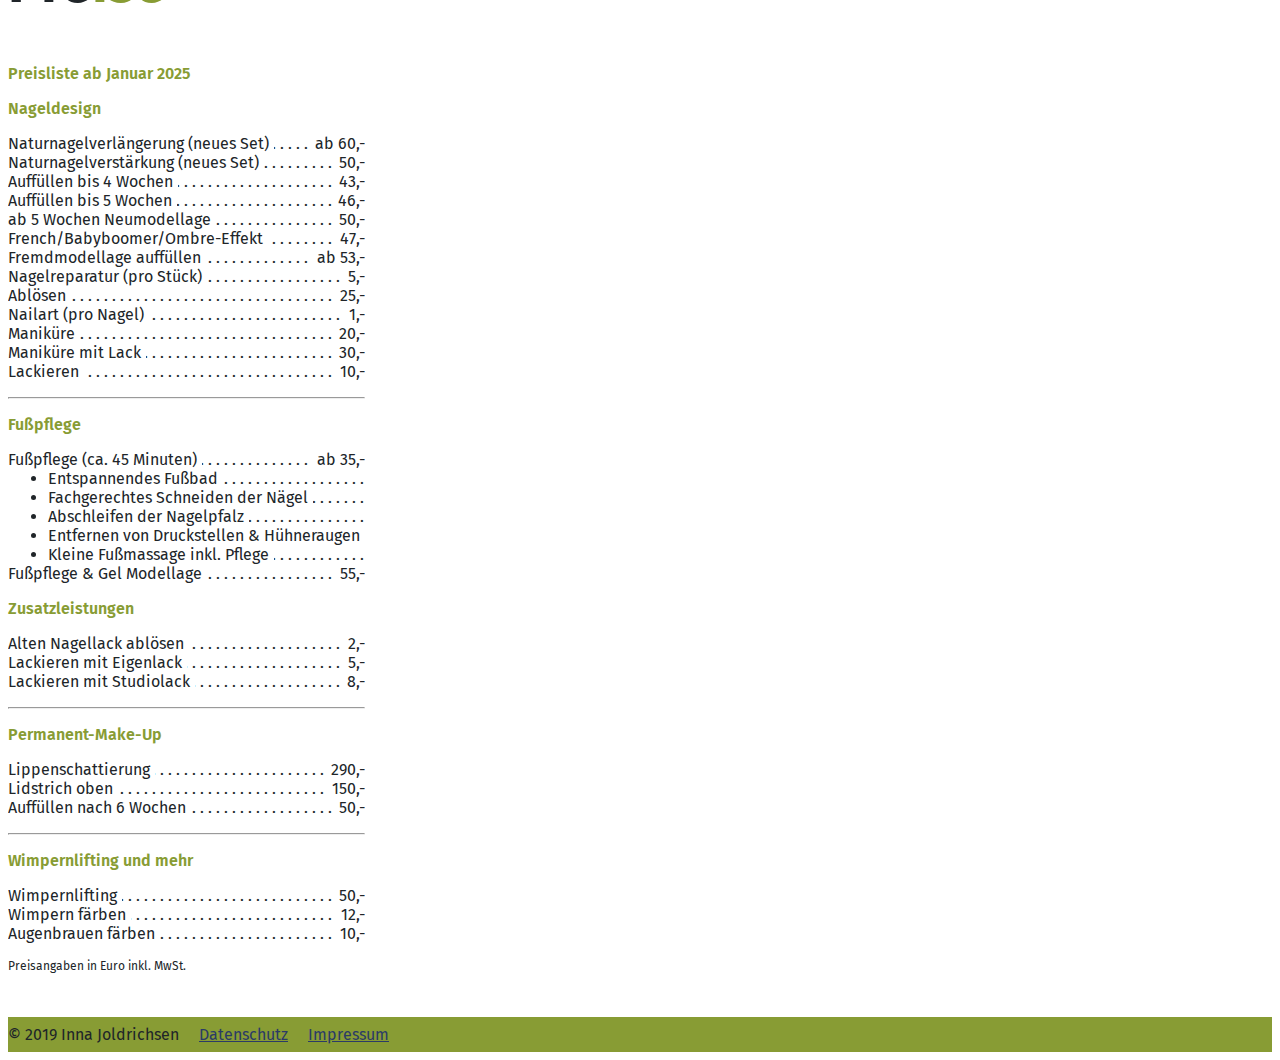
==== commit 81e77679: "Update index.html" ====
--- a/index.html
+++ b/index.html
@@ -258,12 +258,14 @@
                         <li><span>Kleine Fußmassage inkl. Pflege</span></li>
                     </ul>
                     <li><span>Fußpflege & Gel Modellage</span><span>55,-</span></li>
-                    <li style="margin-top: 1em; font-weight: bold;">Zusatzleistungen</li>
-                    <ul class="sub-list">
-                        <li><span>Alten Nagellack ablösen</span><span>2,-</span></li>
-                        <li><span>Lackieren mit Eigenlack</span><span>5,-</span></li>
-                        <li><span>Lackieren mit Studiolack</span><span>8,-</span></li>
-                    </ul>
+                </ul>
+
+                <!-- "Zusatzleistungen" als eigene Kategorie -->
+                <p class="category">Zusatzleistungen</p>
+                <ul class="leaders">
+                    <li><span>Alten Nagellack ablösen</span><span>2,-</span></li>
+                    <li><span>Lackieren mit Eigenlack</span><span>5,-</span></li>
+                    <li><span>Lackieren mit Studiolack</span><span>8,-</span></li>
                 </ul>
                 <hr class="category-divider"> <!-- Trennlinie für klare Abgrenzung -->
             </div>
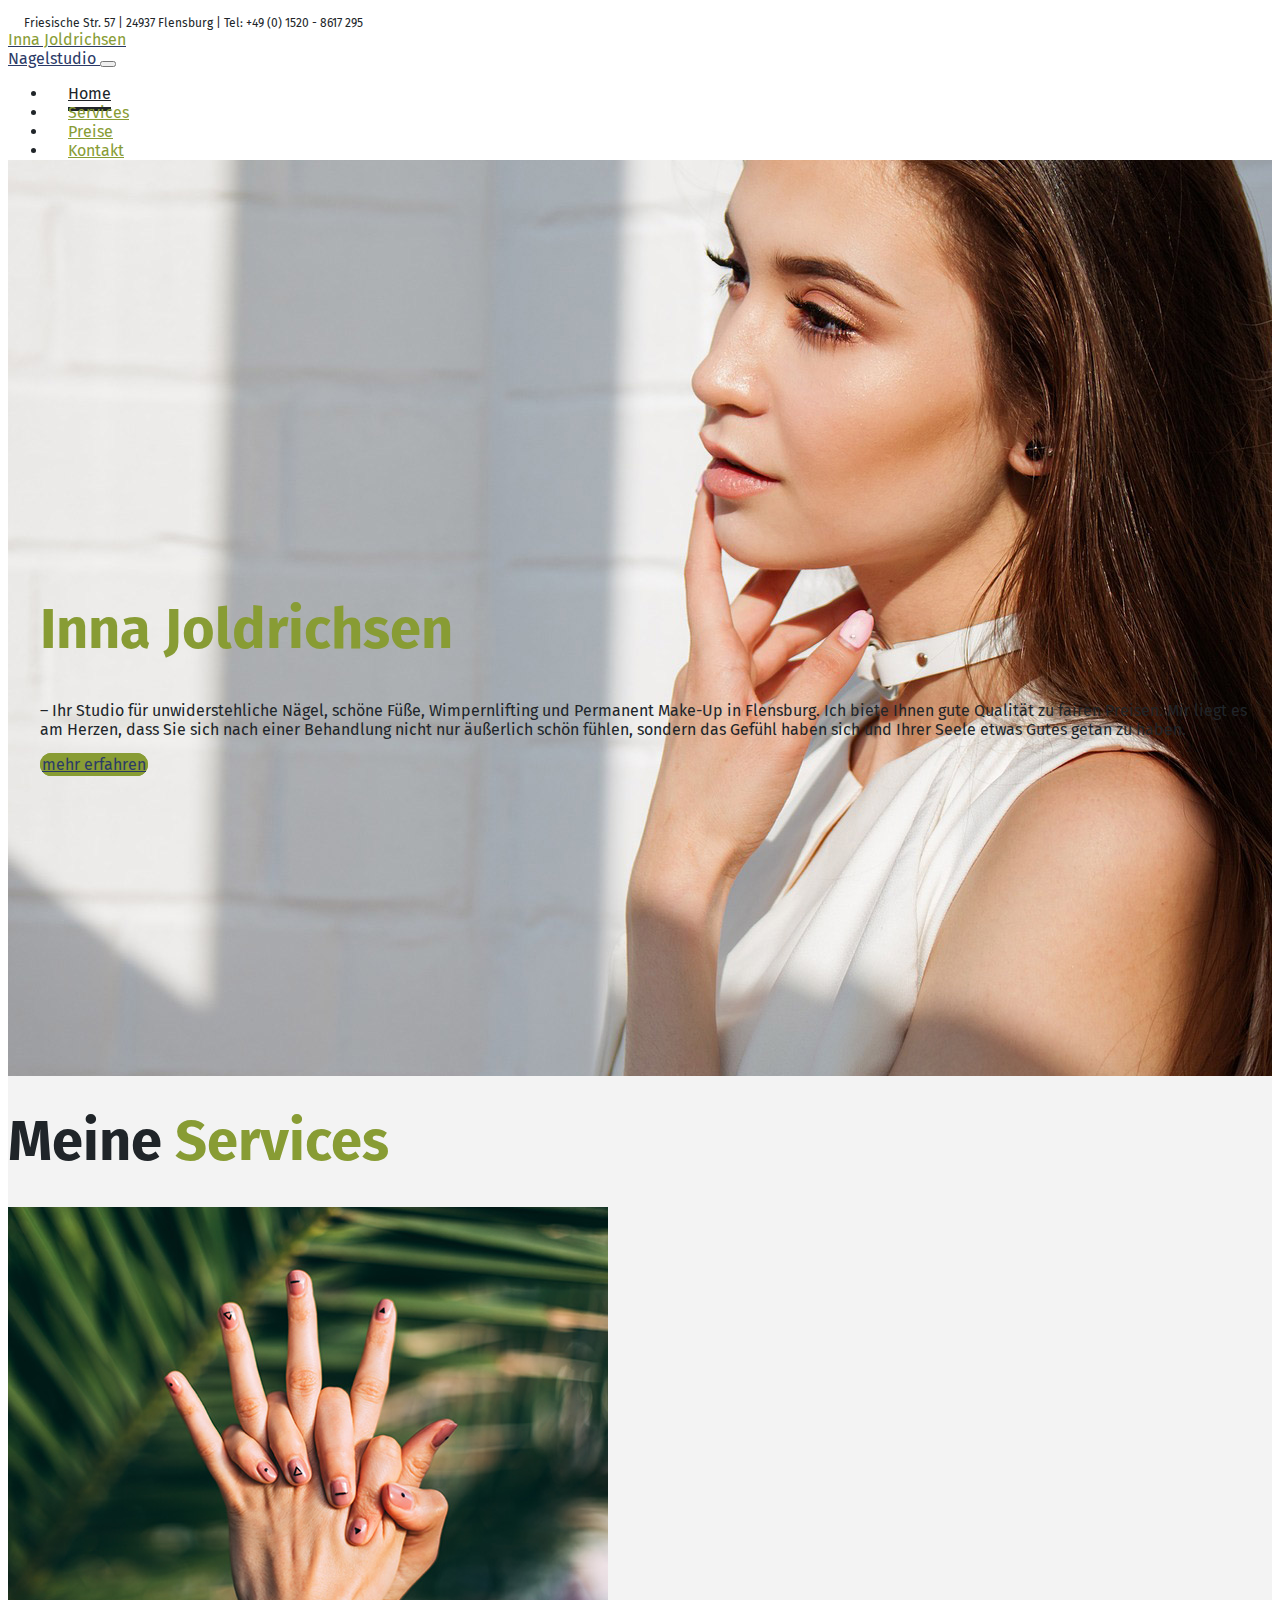
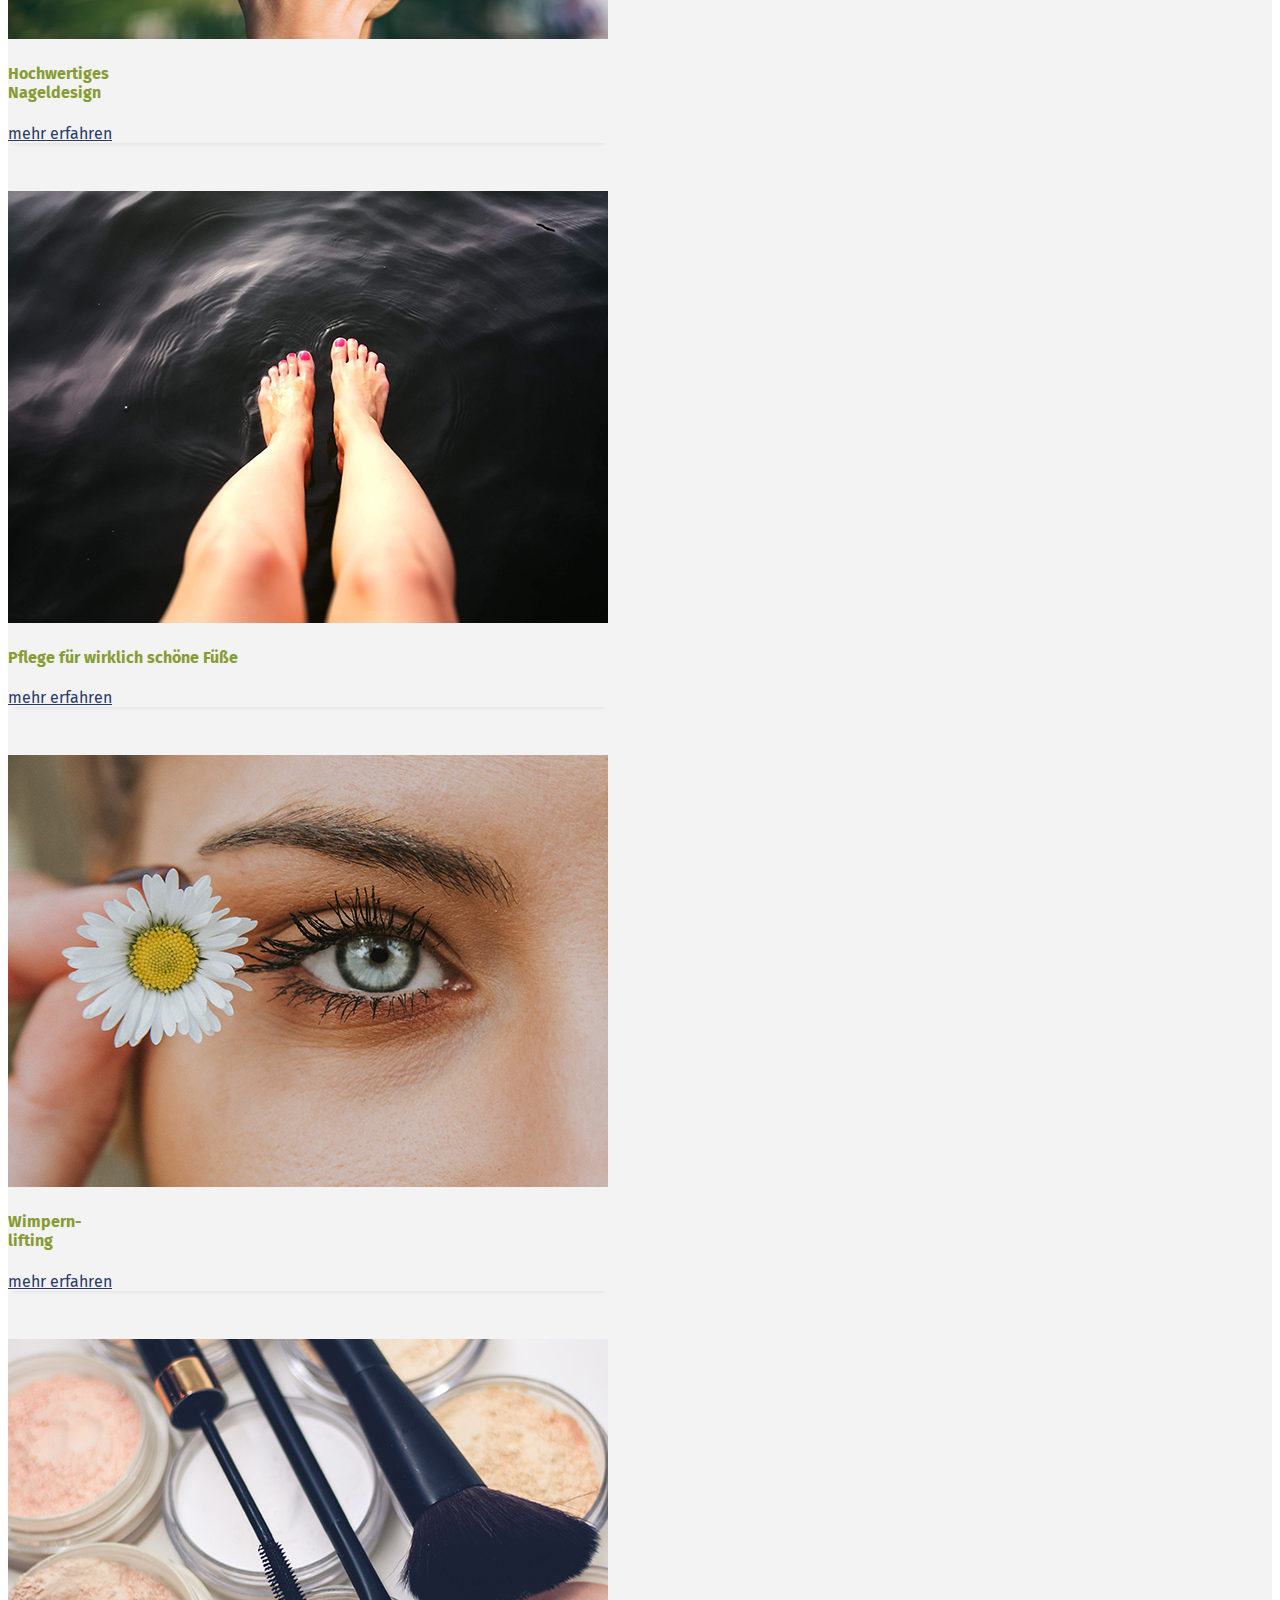
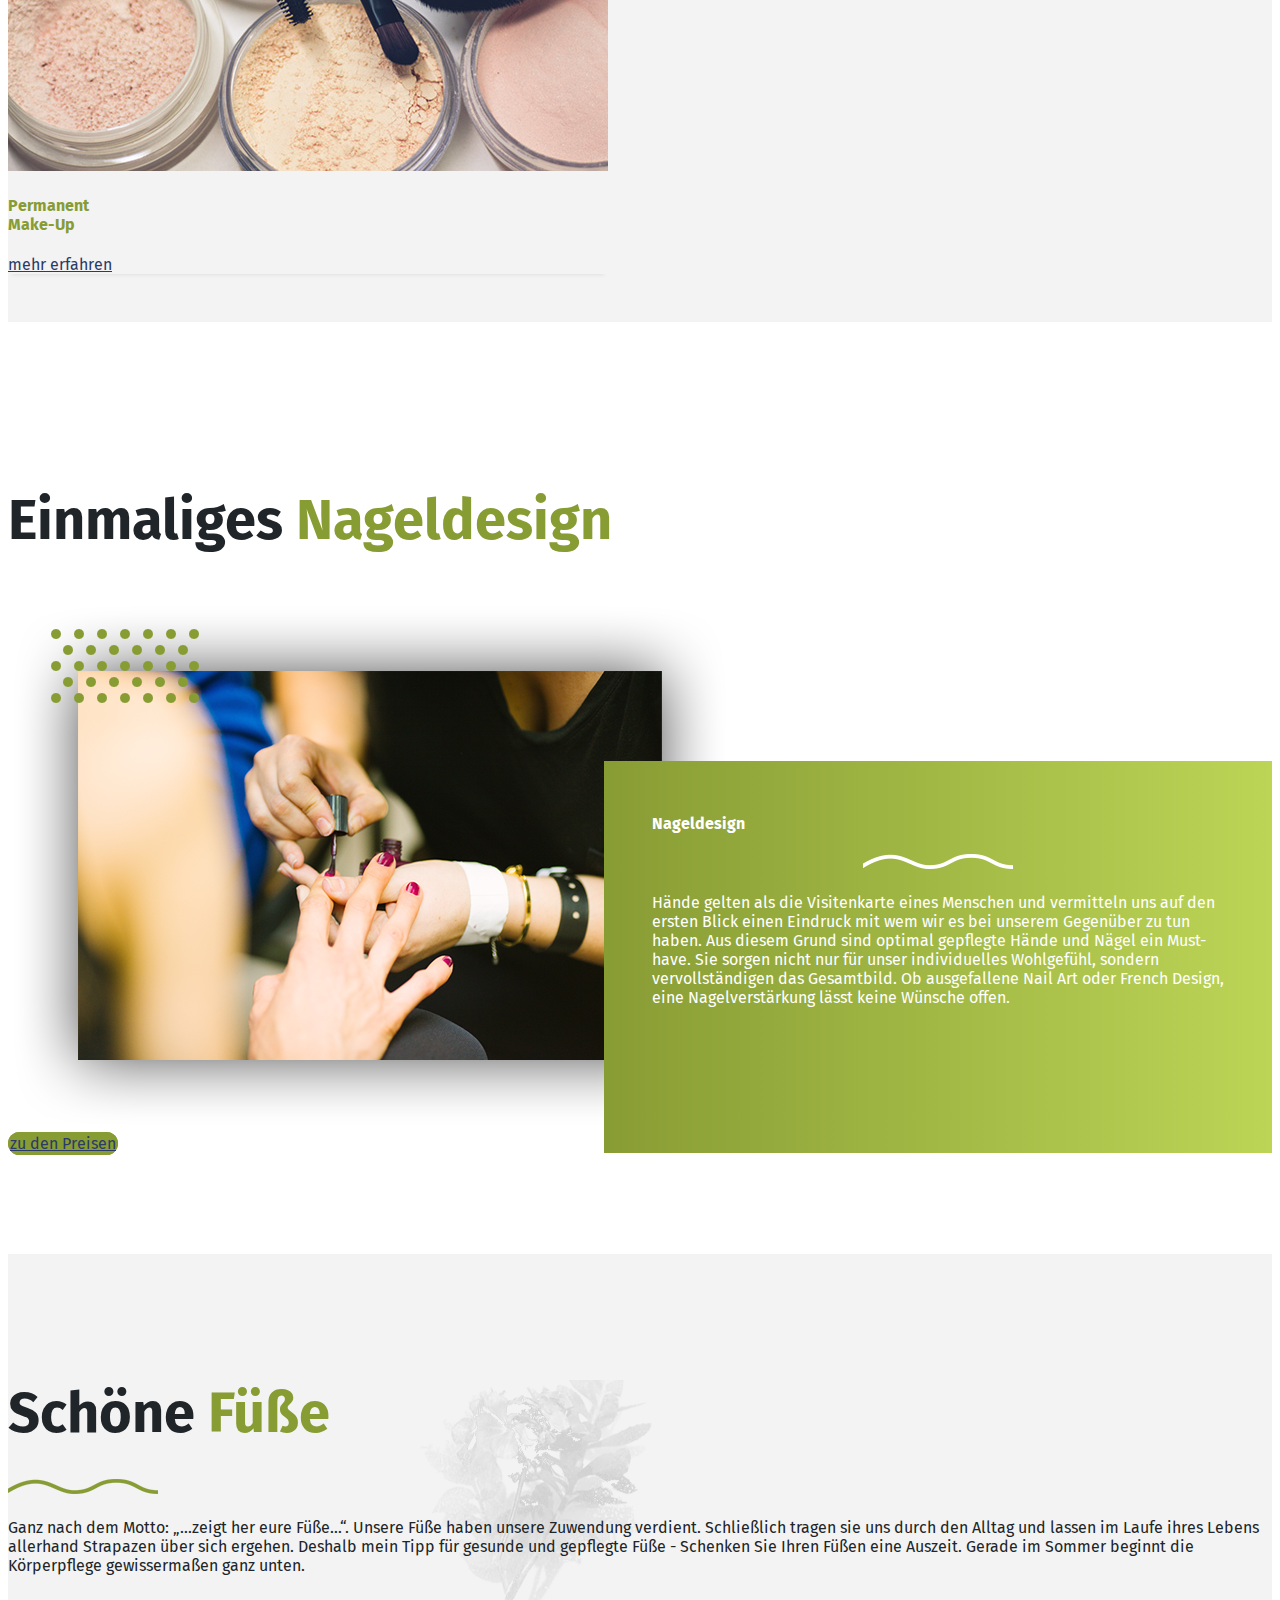
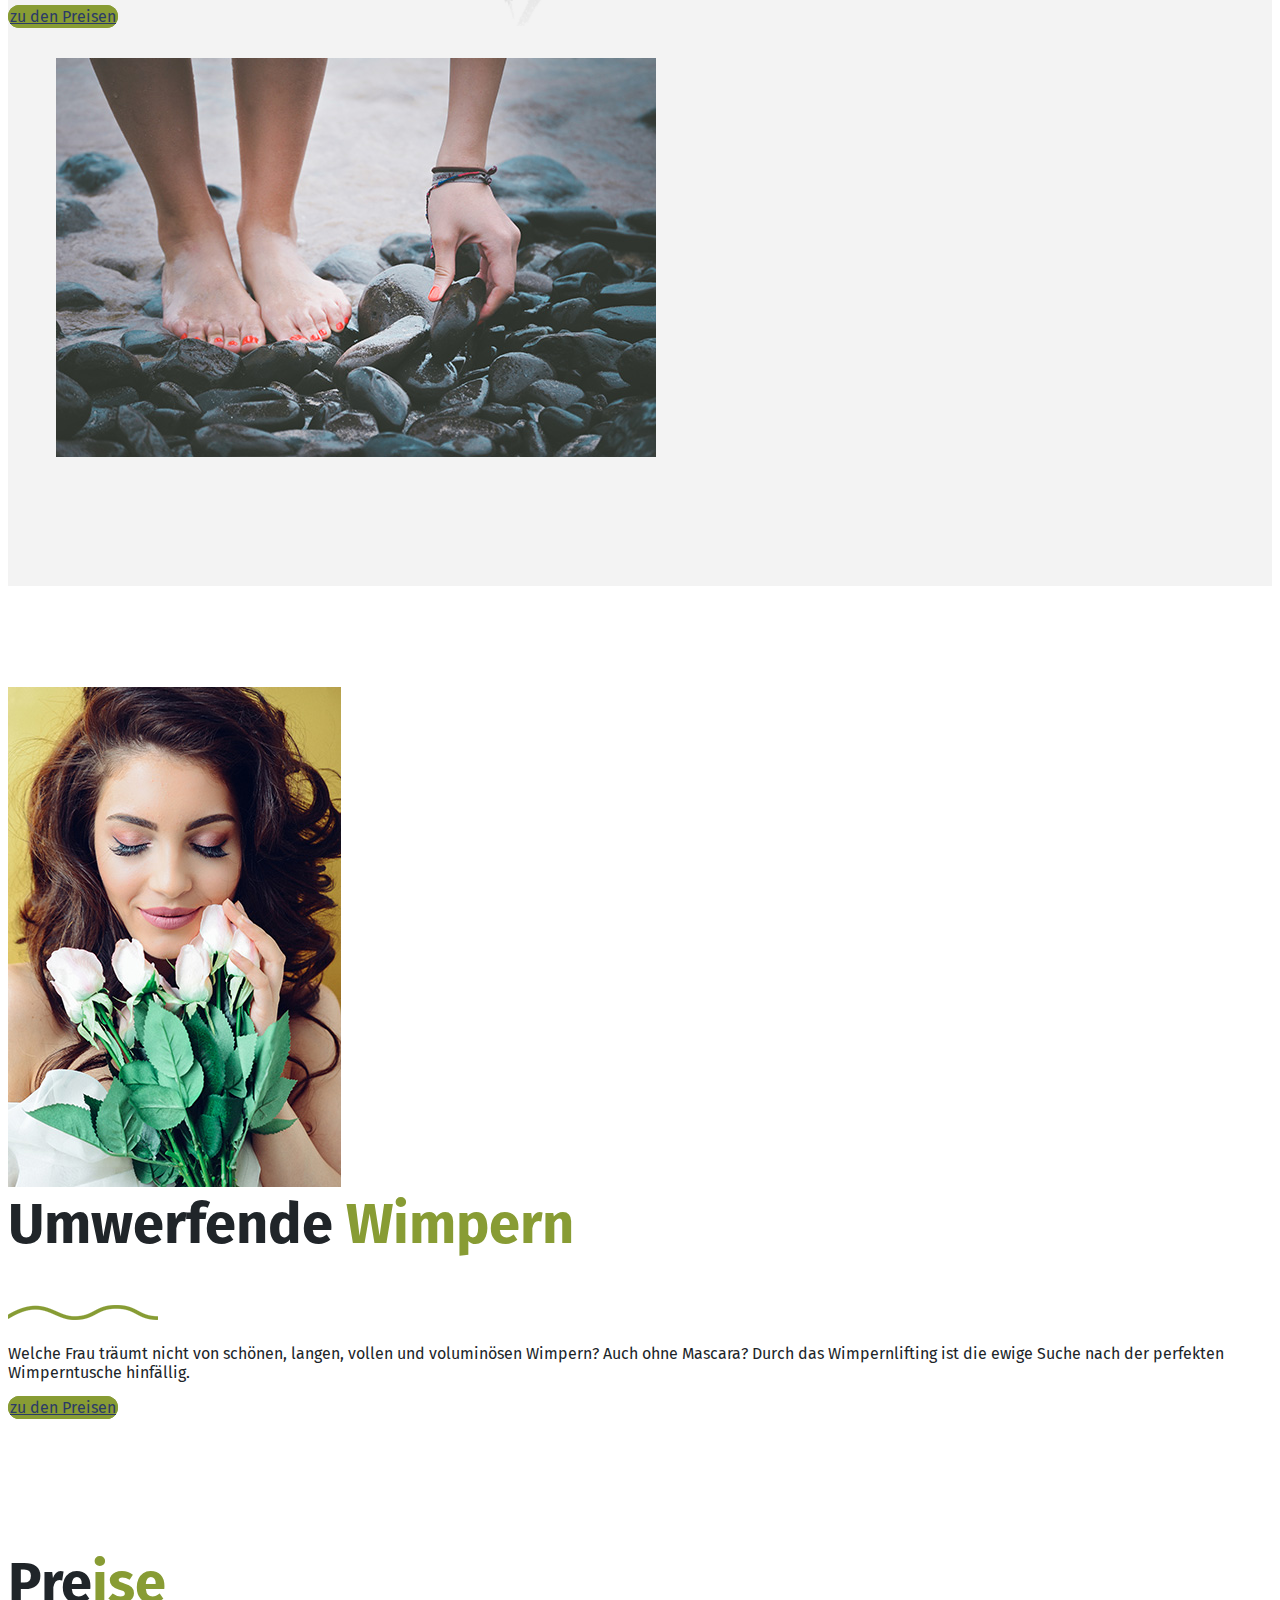
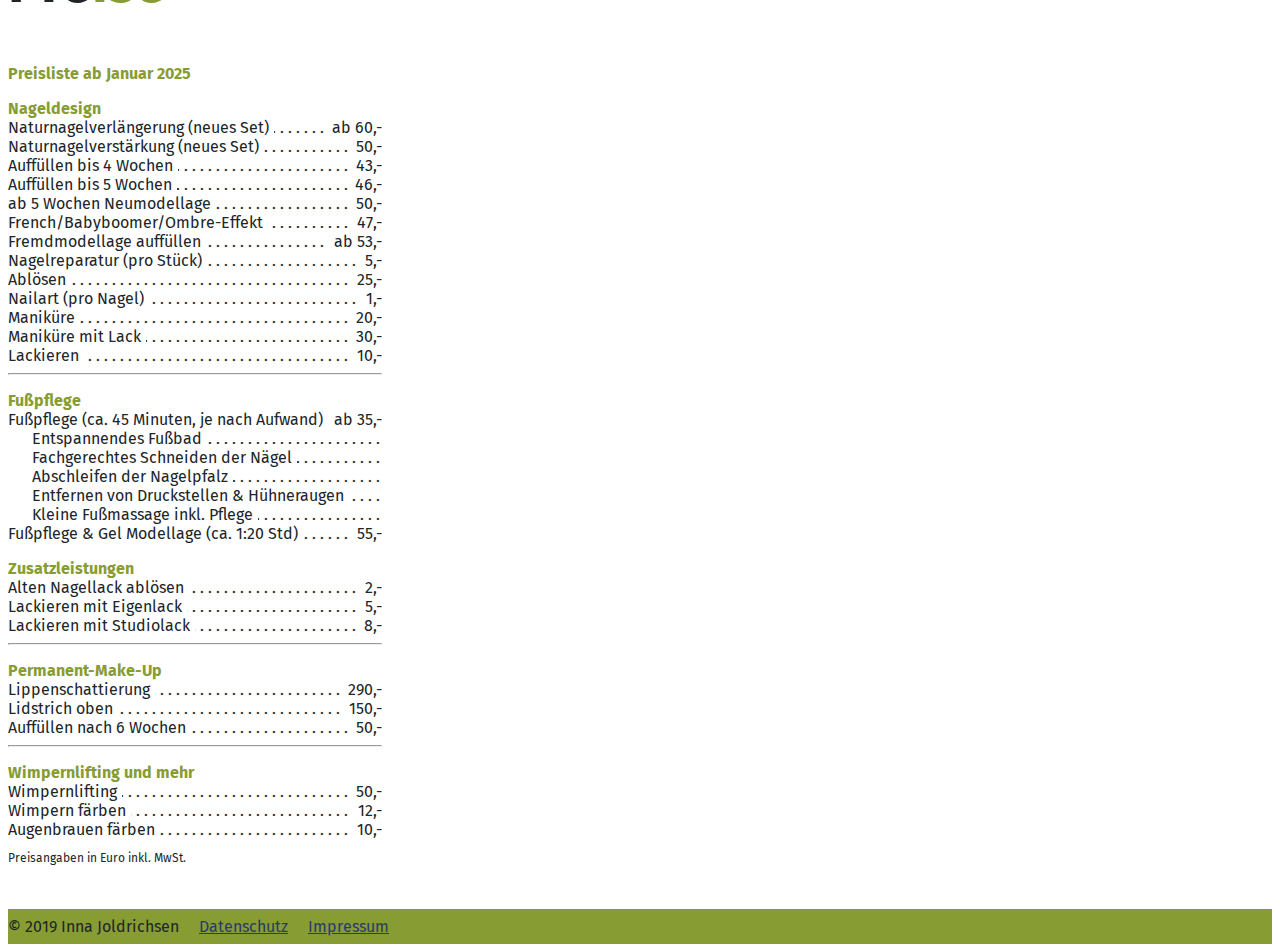
==== commit d7a2331f: "Update index.html" ====
--- a/index.html
+++ b/index.html
@@ -226,67 +226,73 @@
                 <h2 class="display-4">Pre<span style="color: #889c34;">ise</span></h2>
             </div>
             <div class="col-md-5 offset-md-1">
-                <p class="category">Preisliste ab Januar 2025</p>
-                <p class="category">Nageldesign</p>
-                <ul class="leaders">
-                    <li><span>Naturnagelverlängerung (neues Set)</span><span>ab 60,-</span></li>
-                    <li><span>Naturnagelverstärkung (neues Set)</span><span>50,-</span></li>
-                    <li><span>Auffüllen bis 4 Wochen</span><span>43,-</span></li>
-                    <li><span>Auffüllen bis 5 Wochen</span><span>46,-</span></li>
-                    <li><span>ab 5 Wochen Neumodellage</span><span>50,-</span></li>
-                    <li><span>French/Babyboomer/Ombre-Effekt</span><span>47,-</span></li>
-                    <li><span>Fremdmodellage auffüllen</span><span>ab 53,-</span></li>
-                    <li><span>Nagelreparatur (pro Stück)</span><span>5,-</span></li>
-                    <li><span>Ablösen</span><span>25,-</span></li>
-                    <li><span>Nailart (pro Nagel)</span><span>1,-</span></li>
-                    <li><span>Maniküre</span><span>20,-</span></li>
-                    <li><span>Maniküre mit Lack</span><span>30,-</span></li>
-                    <li><span>Lackieren</span><span>10,-</span></li>
-                </ul>
-                <hr class="category-divider"> <!-- Trennlinie für klare Abgrenzung -->
+                <p class="category" style="font-weight: bold;">Preisliste ab Januar 2025</p>
+                <div>
+                    <p class="category" style="font-weight: bold;">Nageldesign</p>
+                    <ul class="leaders" style="list-style-type: none; padding: 0; margin: 0;">
+                        <li><span>Naturnagelverlängerung (neues Set)</span><span>ab 60,-</span></li>
+                        <li><span>Naturnagelverstärkung (neues Set)</span><span>50,-</span></li>
+                        <li><span>Auffüllen bis 4 Wochen</span><span>43,-</span></li>
+                        <li><span>Auffüllen bis 5 Wochen</span><span>46,-</span></li>
+                        <li><span>ab 5 Wochen Neumodellage</span><span>50,-</span></li>
+                        <li><span>French/Babyboomer/Ombre-Effekt</span><span>47,-</span></li>
+                        <li><span>Fremdmodellage auffüllen</span><span>ab 53,-</span></li>
+                        <li><span>Nagelreparatur (pro Stück)</span><span>5,-</span></li>
+                        <li><span>Ablösen</span><span>25,-</span></li>
+                        <li><span>Nailart (pro Nagel)</span><span>1,-</span></li>
+                        <li><span>Maniküre</span><span>20,-</span></li>
+                        <li><span>Maniküre mit Lack</span><span>30,-</span></li>
+                        <li><span>Lackieren</span><span>10,-</span></li>
+                    </ul>
+                    <hr class="category-divider"> <!-- Trennlinie für klare Abgrenzung -->
+                </div>
             </div>
 
             <div class="col-md-5 offset-md-1">
-                <p class="category">Fußpflege</p>
-                <ul class="leaders">
-                    <li><span>Fußpflege (ca. 45 Minuten)</span><span>ab 35,-</span></li>
-                    <ul class="sub-list">
-                        <li><span>Entspannendes Fußbad</span></li>
-                        <li><span>Fachgerechtes Schneiden der Nägel</span></li>
-                        <li><span>Abschleifen der Nagelpfalz</span></li>
-                        <li><span>Entfernen von Druckstellen & Hühneraugen</span></li>
-                        <li><span>Kleine Fußmassage inkl. Pflege</span></li>
-                    </ul>
-                    <li><span>Fußpflege & Gel Modellage</span><span>55,-</span></li>
-                </ul>
-
-                <!-- "Zusatzleistungen" als eigene Kategorie -->
-                <p class="category">Zusatzleistungen</p>
-                <ul class="leaders">
-                    <li><span>Alten Nagellack ablösen</span><span>2,-</span></li>
-                    <li><span>Lackieren mit Eigenlack</span><span>5,-</span></li>
-                    <li><span>Lackieren mit Studiolack</span><span>8,-</span></li>
-                </ul>
-                <hr class="category-divider"> <!-- Trennlinie für klare Abgrenzung -->
+                <div>
+                    <p class="category" style="font-weight: bold;">Fußpflege</p>
+                    <ul class="leaders" style="list-style-type: none; padding: 0; margin: 0;">
+                        <li><span>Fußpflege (ca. 45 Minuten, je nach Aufwand)</span><span>ab 35,-</span></li>
+                        <ul class="sub-list" style="list-style-type: none; padding-left: 1.5em; margin: 0;">
+                            <li><span>Entspannendes Fußbad</span></li>
+                            <li><span>Fachgerechtes Schneiden der Nägel</span></li>
+                            <li><span>Abschleifen der Nagelpfalz</span></li>
+                            <li><span>Entfernen von Druckstellen & Hühneraugen</span></li>
+                            <li><span>Kleine Fußmassage inkl. Pflege</span></li>
+                        </ul>
+                        <li><span>Fußpflege & Gel Modellage (ca. 1:20 Std)</span><span>55,-</span></li>
+                    </ul>
+                    <p class="category" style="font-weight: bold;">Zusatzleistungen</p>
+                    <ul class="leaders" style="list-style-type: none; padding: 0; margin: 0;">
+                        <li><span>Alten Nagellack ablösen</span><span>2,-</span></li>
+                        <li><span>Lackieren mit Eigenlack</span><span>5,-</span></li>
+                        <li><span>Lackieren mit Studiolack</span><span>8,-</span></li>
+                    </ul>
+                    <hr class="category-divider"> <!-- Trennlinie für klare Abgrenzung -->
+                </div>
             </div>
 
             <div class="col-md-5 offset-md-1">
-                <p class="category">Permanent-Make-Up</p>
-                <ul class="leaders">
-                    <li><span>Lippenschattierung</span><span>290,-</span></li>
-                    <li><span>Lidstrich oben</span><span>150,-</span></li>
-                    <li><span>Auffüllen nach 6 Wochen</span><span>50,-</span></li>
-                </ul>
-                <hr class="category-divider"> <!-- Trennlinie für klare Abgrenzung -->
+                <div>
+                    <p class="category" style="font-weight: bold;">Permanent-Make-Up</p>
+                    <ul class="leaders" style="list-style-type: none; padding: 0; margin: 0;">
+                        <li><span>Lippenschattierung</span><span>290,-</span></li>
+                        <li><span>Lidstrich oben</span><span>150,-</span></li>
+                        <li><span>Auffüllen nach 6 Wochen</span><span>50,-</span></li>
+                    </ul>
+                    <hr class="category-divider"> <!-- Trennlinie für klare Abgrenzung -->
+                </div>
             </div>
 
             <div class="col-md-5 offset-md-1">
-                <p class="category">Wimpernlifting und mehr</p>
-                <ul class="leaders">
-                    <li><span>Wimpernlifting</span><span>50,-</span></li>
-                    <li><span>Wimpern färben</span><span>12,-</span></li>
-                    <li><span>Augenbrauen färben</span><span>10,-</span></li>
-                </ul>
+                <div>
+                    <p class="category" style="font-weight: bold;">Wimpernlifting und mehr</p>
+                    <ul class="leaders" style="list-style-type: none; padding: 0; margin: 0;">
+                        <li><span>Wimpernlifting</span><span>50,-</span></li>
+                        <li><span>Wimpern färben</span><span>12,-</span></li>
+                        <li><span>Augenbrauen färben</span><span>10,-</span></li>
+                    </ul>
+                </div>
             </div>
 
             <div class="col-11 offset-md-1">
